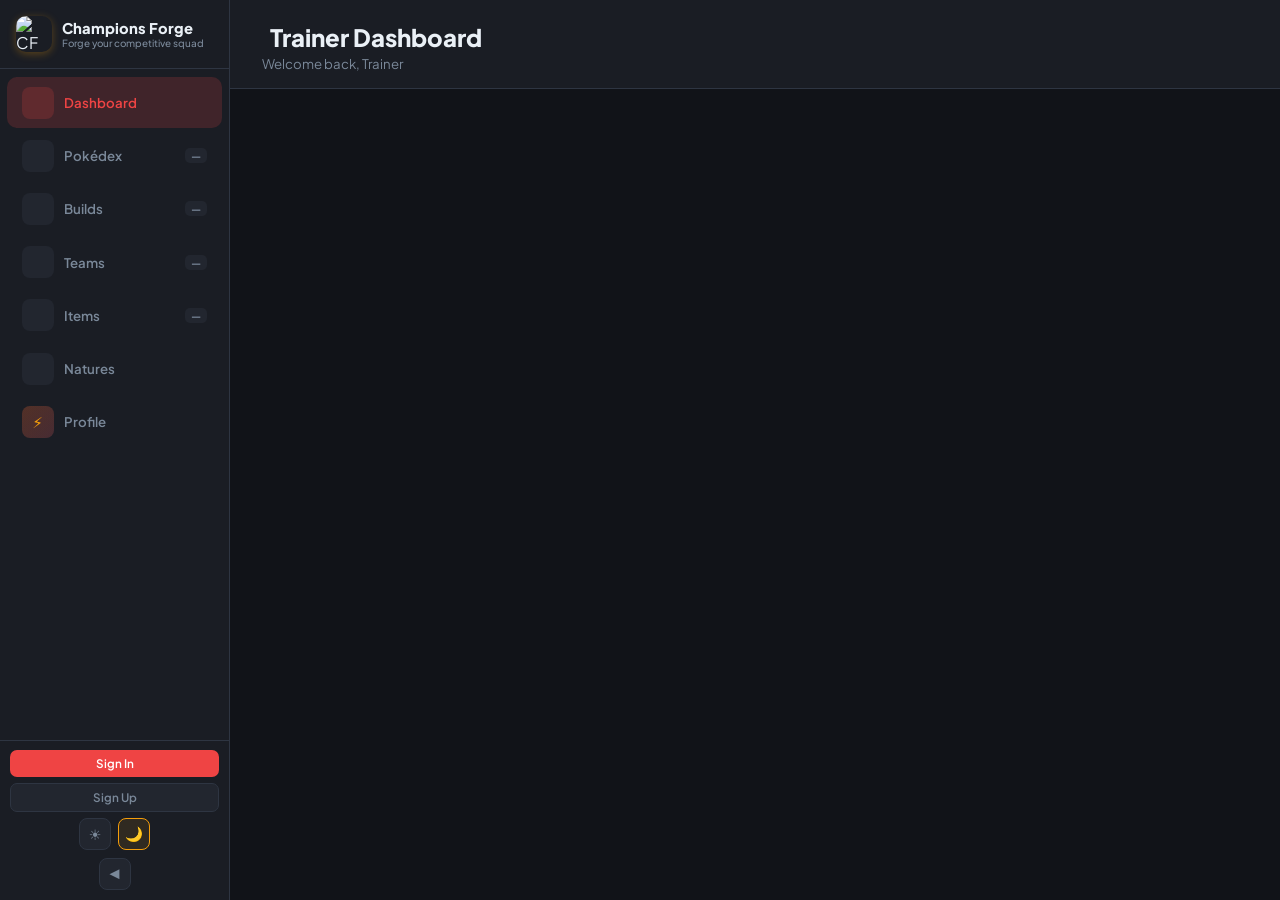
==== index.html @ e2de03ae "Added Legal Movesets Movesets for Pokemon and Legal Move editor in admin" ====
<!DOCTYPE html>
<html lang="en" data-theme="dark">
<head>
<meta charset="UTF-8">
<meta name="viewport" content="width=device-width, initial-scale=1, viewport-fit=cover">
<meta name="theme-color" content="#ef4444">
<meta name="apple-mobile-web-app-capable" content="yes">
<meta name="apple-mobile-web-app-status-bar-style" content="black-translucent">
<meta name="apple-mobile-web-app-title" content="Champions Forge">
<meta name="description" content="Competitive Pokémon team builder — build, track, and analyse">
<link rel="manifest" href="manifest.json">
<link rel="apple-touch-icon" href="icons/apple-touch-icon.png">
<link rel="icon" type="image/png" sizes="192x192" href="icons/icon-192.png">
<link rel="stylesheet" href="styles.css">
<title>Champions Forge</title>
<link href="https://fonts.googleapis.com/css2?family=Plus+Jakarta+Sans:wght@400;500;600;700;800;900&display=swap" rel="stylesheet">
<link rel="stylesheet" href="https://unpkg.com/@phosphor-icons/web@2.1.1/src/regular/style.css">
<link rel="stylesheet" href="https://unpkg.com/@phosphor-icons/web@2.1.1/src/bold/style.css">
<link rel="stylesheet" href="https://unpkg.com/@phosphor-icons/web@2.1.1/src/duotone/style.css">
<link rel="stylesheet" href="https://unpkg.com/@phosphor-icons/web@2.1.1/src/fill/style.css">
<script src="https://unpkg.com/lucide@0.344.0/dist/umd/lucide.js"></script>
</head>
<body>
<nav class="sb" id="sb">
  <div class="sb-brand"><div class="sb-logo"><img src="icons/logo.png" alt="CF"></div><div><div class="sb-brand-text">Champions Forge</div><div class="sb-brand-sub">Forge your competitive squad</div></div></div>
  <div class="sb-nav">
    <div class="sb-item active" data-p="dash"><div class="sb-icon"><i class="ph-bold ph-squares-four"></i></div><span class="sb-label">Dashboard</span></div>
    <div class="sb-item" data-p="dex"><div class="sb-icon"><i class="ph-bold ph-book-open-text"></i></div><span class="sb-label">Pokédex</span><span class="sb-count" id="nc0">—</span></div>
    <div class="sb-item" data-p="builds"><div class="sb-icon"><i class="ph-bold ph-sword"></i></div><span class="sb-label">Builds</span><span class="sb-count" id="nc1">—</span></div>
    <div class="sb-item" data-p="teams"><div class="sb-icon"><i class="ph-bold ph-trophy"></i></div><span class="sb-label">Teams</span><span class="sb-count" id="nc2">—</span></div>
    <!-- Desktop-only items (hidden on mobile; accessed via More sheet there) -->
    <div class="sb-item sb-desktop" data-p="items"><div class="sb-icon"><i class="ph-bold ph-backpack"></i></div><span class="sb-label">Items</span><span class="sb-count" id="nc3">—</span></div>
    <div class="sb-item sb-desktop" data-p="natures"><div class="sb-icon"><i class="ph-bold ph-dna"></i></div><span class="sb-label">Natures</span></div>
    <div class="sb-item sb-desktop" data-p="profile"><div class="sb-icon sb-profile-icon" id="profileNavIcon"><i class="ph-bold ph-user-circle"></i></div><span class="sb-label">Profile</span></div>
    <!-- Mobile-only More button (opens sheet) -->
    <div class="sb-item sb-mobile" id="sbMore" onclick="openMoreSheet()"><div class="sb-icon"><i class="ph-bold ph-dots-three"></i></div><span class="sb-label">More</span></div>
  </div>
  <div class="sb-foot">
    <div id="authEl"><div class="auth-c"><input type="email" id="eIn" placeholder="Email"></div><div class="auth-c" style="margin-top:3px"><input type="password" id="pIn" placeholder="Password"><button class="ab ab-red" onclick="login()">Go</button></div></div>
    <div class="theme-row"><button class="theme-btn" id="tbLight" onclick="setTheme('light')" title="Light mode">☀️</button><button class="theme-btn active" id="tbDark" onclick="setTheme('dark')" title="Dark mode">🌙</button></div>
    <div class="sb-toggle" onclick="togSb()" id="sbTog">◀</div>
  </div>
</nav>

<div class="main">
  <!-- Dashboard -->
  <div class="page show" id="pg-dash">
    <div class="pg-head"><div class="pg-title"><i class="ph-bold ph-squares-four"></i>Trainer Dashboard</div><div class="pg-sub">Welcome back, Trainer</div></div>
    <div id="dashContent"></div>
  </div>

  <!-- Pokédex -->
  <div class="page" id="pg-dex">
    <div class="pg-head" id="dexHeader">
      <div class="pg-title"><i class="ph-bold ph-book-open-text"></i>Pokédex</div>
      <div class="pg-sub">258 Pokémon</div>
      <div class="dex-progress" id="dexProgress" style="display:none">
        <div class="dex-progress-bar"><div class="dex-progress-fill" id="dexProgFill"></div></div>
        <div class="dex-progress-text" id="dexProgText">0 / 258</div>
      </div>
    </div>
    <div class="dex-filter-bar">
      <input class="search-box" id="dexSearch" placeholder="🔍 Search by name or number..." style="margin-bottom:.35rem">
      <div class="dex-filter-strip" id="dexFilterStrip">
        <button class="fpill" data-form="all" onclick="togForm(null)">All</button>
        <button class="fpill" data-form="Base" onclick="togForm('Base')">Base</button>
        <button class="fpill" data-form="Mega" onclick="togForm('Mega')">Mega</button>
        <button class="fpill" data-form="Regional" onclick="togForm('Regional')">Regional</button>
        <span class="dex-filter-sep"></span>
        <button class="fpill" data-obt="all" onclick="togObtFilter('all')">All</button>
        <button class="fpill" data-obt="yes" onclick="togObtFilter('yes')">Obtained</button>
        <button class="fpill" data-obt="no" onclick="togObtFilter('no')">Missing</button>
        <span class="dex-filter-sep"></span>
        <button class="shiny-btn" id="shinyAll" onclick="togShinyAll()">✦ Shiny</button>
        <span class="dex-filter-sep"></span>
        <button class="fpill dex-type-toggle" id="typeToggle" onclick="togTypeDropdown()">Type ▾</button>
      </div>
      <div class="dex-type-dropdown" id="typeDropdown"></div>
    </div>
    <div class="dex-grid" id="dexGrid"><div class="empty"><div class="em">⏳</div>Loading Pokédex...</div></div>
  </div>

  <!-- Items -->
  <div class="page" id="pg-items">
    <div class="pg-head"><div class="pg-title"><i class="ph-bold ph-backpack"></i>Items</div><div class="pg-sub">Track your held items collection</div></div>
    <div style="padding:.6rem 2rem"><input class="search-box" id="itemSearch" placeholder="Search items..."></div>
    <div class="items-grid" id="itemsGrid"><div class="empty"><div class="em">⏳</div>Loading...</div></div>
  </div>

  <!-- Builds -->
  <div class="page" id="pg-builds">
    <div id="buildsView"></div>
  </div>

  <!-- Teams -->
  <div class="page" id="pg-teams">
    <div id="teamsView"></div>
  </div>

  <!-- Natures -->
  <div class="page" id="pg-natures">
    <div class="pg-head"><div class="pg-title"><i class="ph-bold ph-dna"></i>Natures</div><div class="pg-sub">All 25 natures with stat modifiers</div></div>
    <div class="nat-grid" id="natGrid"><div class="empty"><div class="em">⏳</div>Loading...</div></div>
  </div>

  <!-- Profile -->
  <div class="page" id="pg-profile">
    <div class="pg-head"><div class="pg-title"><i class="ph-bold ph-user-circle"></i>Trainer Profile</div><div class="pg-sub">Your stats, achievements, and activity</div></div>
    <div style="padding:1.2rem 2rem" id="profileContent"><div class="empty"><div class="em">🔒</div>Sign in to view your profile</div></div>
  </div>

  <!-- Item Picker (build editor) — bottom sheet populated by renderItemPicker() -->
  <div class="picker-ov" id="itemPickerOv"></div>

  <!-- Move Picker (Drop E) — full-screen sheet populated by renderMovePickerShell() -->
  <div class="picker-ov" id="movePickerOv"></div>

  <!-- More Sheet (mobile overflow nav) -->
  <div class="more-sheet-ov" id="moreSheetOv">
    <div class="more-sheet">
      <div class="more-sheet-handle"></div>
      <div class="more-sheet-title">More</div>
      <div class="more-sheet-grid">
        <div class="more-sheet-item" onclick="sheetNav('items')"><div class="more-sheet-icon"><i class="ph-bold ph-backpack"></i></div>Items</div>
        <div class="more-sheet-item" onclick="sheetNav('natures')"><div class="more-sheet-icon"><i class="ph-bold ph-dna"></i></div>Natures</div>
        <div class="more-sheet-item" onclick="sheetNav('profile')"><div class="more-sheet-icon"><i class="ph-bold ph-user-circle"></i></div>Profile</div>
      </div>
    </div>
  </div>

  <!-- Confirm Modal -->
  <div class="modal-ov" id="confirmMod">
    <div class="modal-box">
      <div class="em" id="cmEmoji">⚠️</div>
      <h3 id="cmTitle">Are you sure?</h3>
      <p id="cmMsg"></p>
      <div class="modal-btns">
        <button class="btn btn-ghost" onclick="closeCm()">Cancel</button>
        <button class="btn btn-red" id="cmBtn">Delete</button>
      </div>
    </div>
  </div>
</div>

<!-- Detail Panel -->
<div class="panel-ov" id="detP"><div class="panel-bd" onclick="closeDet()"></div><div class="panel-ct slide-in" id="detInner"></div></div>

<div class="toast-c" id="toasts"></div>
<script src="app/app-core.js"></script>
<script src="app/app-dashboard.js"></script>
<script src="app/app-pokedex.js"></script>
<script src="app/app-builds.js"></script>
<script src="app/app-teams.js"></script>
<script src="app/app-profile.js"></script>
<script src="app/app-init.js"></script>
</body>
</html>
---- styles.css ----
/* #SECTION: THEME VARIABLES */
/* ═══════ THEME VARIABLES ═══════ */

:root{--sw:230px;--sw-c:68px}
[data-theme="dark"]{
  --bg:#111318;--bg2:#1a1d24;--surface:#22262f;--surface2:#2a2f3a;--surface3:#333a47;
  --border:#2e3542;--border2:#3d4556;--text:#eaf0f6;--text2:#c0ccda;--muted:#7a8899;--muted2:#555f6d;
  --card:#1e2229;--card-hover:#262b34;--input-bg:#181b22;
  --red:#ef4444;--red-bg:rgba(239,68,68,.1);--red-bg2:rgba(239,68,68,.18);
  --green:#22c55e;--green-bg:rgba(34,197,94,.1);--blue:#3b82f6;--blue-bg:rgba(59,130,246,.1);
  --gold:#f59e0b;--gold-bg:rgba(245,158,11,.1);--purple:#8b5cf6;--purple-bg:rgba(139,92,246,.1);
  --teal:#06b6d4;--teal-bg:rgba(6,182,212,.1);
  --shadow:0 2px 8px rgba(0,0,0,.3);--shadow-lg:0 8px 30px rgba(0,0,0,.4);
}
[data-theme="light"]{
  --bg:#f1f5f9;--bg2:#ffffff;--surface:#ffffff;--surface2:#f8fafc;--surface3:#f1f5f9;
  --border:#e2e8f0;--border2:#cbd5e1;--text:#1e293b;--text2:#334155;--muted:#64748b;--muted2:#94a3b8;
  --card:#ffffff;--card-hover:#f8fafc;--input-bg:#f8fafc;
  --red:#dc2626;--red-bg:rgba(220,38,38,.06);--red-bg2:rgba(220,38,38,.12);
  --green:#16a34a;--green-bg:rgba(22,163,74,.06);--blue:#2563eb;--blue-bg:rgba(37,99,235,.06);
  --gold:#d97706;--gold-bg:rgba(217,119,6,.06);--purple:#7c3aed;--purple-bg:rgba(124,58,237,.06);
  --teal:#0891b2;--teal-bg:rgba(8,145,178,.06);
  --shadow:0 1px 4px rgba(0,0,0,.06);--shadow-lg:0 8px 24px rgba(0,0,0,.08);
}
*{margin:0;padding:0;box-sizing:border-box;font-family:'Plus Jakarta Sans',system-ui,sans-serif}
body{background:var(--bg);color:var(--text);min-height:100vh;overflow-x:hidden;transition:background .3s,color .3s}

 
/* #SECTION: ANIMATIONS */
/* Animations */

@keyframes fadeUp{from{opacity:0;transform:translateY(8px)}to{opacity:1;transform:translateY(0)}}
@keyframes slideIn{from{transform:translateX(100%)}to{transform:translateX(0)}}
@keyframes sparkle{0%,100%{opacity:.6;transform:scale(.8)}50%{opacity:1;transform:scale(1.2)}}
@keyframes pulse{0%{transform:scale(1)}50%{transform:scale(1.12)}100%{transform:scale(1)}}
.fade-up{animation:fadeUp .3s ease}.slide-in{animation:slideIn .28s cubic-bezier(.16,1,.3,1)}
.sparkle-a{animation:sparkle 2s ease-in-out infinite}.pulse-a{animation:pulse .3s ease}

 
/* #SECTION: SIDEBAR */
/* ═══════ SIDEBAR ═══════ */

.sb{position:fixed;top:0;left:0;bottom:0;width:var(--sw);background:var(--bg2);border-right:1px solid var(--border);display:flex;flex-direction:column;z-index:100;transition:width .25s cubic-bezier(.4,0,.2,1),background .3s;overflow:hidden}
.sb.c{width:var(--sw-c)}
.sb-brand{padding:1rem;display:flex;align-items:center;gap:.65rem;border-bottom:1px solid var(--border);min-height:60px}
.sb-logo{width:36px;height:36px;border-radius:10px;overflow:hidden;flex-shrink:0;box-shadow:0 2px 8px rgba(245,158,11,.3)}
.sb-logo img{width:100%;height:100%;object-fit:contain}
.sb-brand-text{font-weight:800;font-size:.92rem;white-space:nowrap;overflow:hidden}
.sb-brand-sub{font-size:.62rem;color:var(--muted);font-weight:500}
.sb-nav{flex:1;padding:.5rem 0;display:flex;flex-direction:column;gap:2px}
.sb-item{display:flex;align-items:center;gap:.65rem;padding:.6rem .9rem;margin:0 .45rem;border-radius:10px;cursor:pointer;transition:all .15s;color:var(--muted);font-weight:600;font-size:.83rem;white-space:nowrap;overflow:hidden}
.sb-item:hover{background:var(--surface);color:var(--text2)}
.sb-item.active{background:var(--red-bg2);color:var(--red)}
.sb-icon{width:32px;height:32px;border-radius:8px;display:flex;align-items:center;justify-content:center;font-size:1.05rem;flex-shrink:0;background:var(--surface)}
.sb-profile-icon{overflow:hidden;padding:0;background:linear-gradient(135deg,var(--red-bg2),var(--surface))}
.sb-profile-icon img{width:100%;height:100%;object-fit:cover;display:block}
.sb-profile-fallback{width:100%;height:100%;display:flex;align-items:center;justify-content:center;font-size:.95rem;background:linear-gradient(135deg,var(--gold-bg),var(--red-bg2));color:var(--gold)}
.sb-item.active .sb-icon{background:var(--red-bg2)}
.sb-label{overflow:hidden}
.sb-count{margin-left:auto;font-size:.65rem;font-weight:700;background:var(--surface);padding:1px 6px;border-radius:5px;color:var(--muted)}
.sb-item.active .sb-count{background:var(--red-bg2);color:var(--red)}
.sb-foot{padding:.6rem;border-top:1px solid var(--border);display:flex;flex-direction:column;gap:.35rem}
.sb-toggle{display:flex;align-items:center;justify-content:center;width:32px;height:32px;border-radius:8px;border:1px solid var(--border);background:var(--surface);cursor:pointer;color:var(--muted);font-size:.8rem;transition:all .15s;align-self:center}
.sb-toggle:hover{border-color:var(--red);color:var(--red)}
/* Subsection: Theme toggle */
.theme-row{display:flex;align-items:center;gap:.4rem;overflow:hidden;white-space:nowrap;justify-content:center;margin-bottom:.2rem}
.theme-btn{width:32px;height:32px;border-radius:8px;border:1px solid var(--border);background:var(--surface);cursor:pointer;display:flex;align-items:center;justify-content:center;font-size:.9rem;transition:all .15s;color:var(--muted)}
.theme-btn:hover{border-color:var(--gold);color:var(--gold)}
.theme-btn.active{border-color:var(--gold);background:var(--gold-bg);color:var(--gold)}
/* Subsection: Auth */
.auth-c{display:flex;align-items:center;gap:.35rem;overflow:hidden;white-space:nowrap}
.auth-c input{flex:1;min-width:0;padding:.38rem .55rem;border-radius:7px;border:1px solid var(--border);background:var(--input-bg);color:var(--text);font-family:inherit;font-size:.76rem}
.auth-c input::placeholder{color:var(--muted2)}
.ab{padding:.38rem .6rem;border-radius:7px;border:none;font-family:inherit;font-weight:600;font-size:.73rem;cursor:pointer;white-space:nowrap;transition:all .15s}
.ab-red{background:var(--red);color:#fff}.ab-red:hover{filter:brightness(.9)}
.ab-ghost{background:var(--surface);color:var(--muted);border:1px solid var(--border);width:100%}.ab-ghost:hover{border-color:var(--red);color:var(--red)}
.user-p{display:flex;align-items:center;gap:.4rem;background:var(--surface);padding:.4rem .6rem;border-radius:8px;font-size:.76rem;overflow:hidden;border:1px solid var(--border)}
.user-av{width:24px;height:24px;border-radius:6px;background:linear-gradient(135deg,var(--red),#b91c1c);display:flex;align-items:center;justify-content:center;font-size:.6rem;color:#fff;flex-shrink:0}

 
/* #SECTION: MAIN LAYOUT */
/* ═══════ MAIN ═══════ */

.main{margin-left:var(--sw);transition:margin-left .25s cubic-bezier(.4,0,.2,1);min-height:100vh}
.sb.c~.main{margin-left:var(--sw-c)}

/* Subsection: Page header */
.pg-head{padding:1.4rem 2rem 1rem;background:var(--bg2);border-bottom:1px solid var(--border);transition:background .3s}
.pg-title{font-size:1.5rem;font-weight:900;display:flex;align-items:center;gap:.5rem}
.pg-sub{color:var(--muted);font-size:.83rem;margin-top:.15rem}
.pg-top{display:flex;justify-content:space-between;align-items:flex-start}

 
/* #SECTION: COMMON UI */
/* ═══════ COMMON ═══════ */

.card{background:var(--card);border:1px solid var(--border);border-radius:14px;padding:1.1rem;transition:background .3s,border-color .3s;box-shadow:var(--shadow)}
.card:hover{border-color:var(--border2)}
.btn{padding:.5rem 1rem;border-radius:9px;border:none;font-family:inherit;font-weight:600;font-size:.83rem;cursor:pointer;transition:all .15s;display:inline-flex;align-items:center;justify-content:center;text-align:center;gap:.35rem}
.btn-red{background:var(--red);color:#fff}.btn-red:hover{filter:brightness(.9)}
.btn-ghost{background:var(--surface);color:var(--muted);border:1px solid var(--border)}.btn-ghost:hover{border-color:var(--red);color:var(--red)}
.search-box{width:100%;padding:.65rem 1rem .65rem 2.4rem;border-radius:11px;border:1px solid var(--border);background:var(--input-bg);color:var(--text);font-family:inherit;font-size:.88rem;transition:border-color .15s;background-image:url("data:image/svg+xml,%3Csvg xmlns='http://www.w3.org/2000/svg' width='15' height='15' fill='%237a8899' viewBox='0 0 16 16'%3E%3Cpath d='M11.742 10.344a6.5 6.5 0 1 0-1.397 1.398h-.001q.044.06.098.115l3.85 3.85a1 1 0 0 0 1.415-1.414l-3.85-3.85a1 1 0 0 0-.115-.1zM12 6.5a5.5 5.5 0 1 1-11 0 5.5 5.5 0 0 1 11 0z'/%3E%3C/svg%3E");background-repeat:no-repeat;background-position:.8rem center}
.search-box:focus{outline:none;border-color:var(--red);box-shadow:0 0 0 3px var(--red-bg)}
.fpill{padding:.28rem .65rem;border-radius:20px;border:1.5px solid var(--border);background:var(--surface);color:var(--muted);font-size:.72rem;font-weight:600;cursor:pointer;transition:all .15s;white-space:nowrap}
.fpill:hover{border-color:var(--text2);color:var(--text2)}.fpill.active{border-color:var(--red);background:var(--red-bg);color:var(--red)}
.type-pill{padding:2px 8px;border-radius:20px;font-size:10px;font-weight:700;color:#fff;text-transform:uppercase;letter-spacing:.03em;display:inline-block}
.toast-c{position:fixed;top:1rem;right:1rem;z-index:2000;display:flex;flex-direction:column;gap:.5rem}
.toast{padding:.6rem .9rem;border-radius:10px;font-size:.82rem;font-weight:600;box-shadow:var(--shadow-lg);animation:fadeUp .3s ease;max-width:300px}
.toast-ok{background:var(--green-bg);color:var(--green);border:1px solid var(--green)}
.toast-err{background:var(--red-bg);color:var(--red);border:1px solid var(--red)}
.empty{text-align:center;padding:3rem;color:var(--muted)}.empty .em{font-size:2.2rem;margin-bottom:.5rem}
.page{display:none}.page.show{display:block}

 
/* #SECTION: STANDARDISED VIEW HEADERS (.vh-*) */
/* ═══════ VIEW HEADERS ═══════ */
/* Reusable header pattern for all list + detail views.
   List view:   .pg-head > .pg-top > title + .vh-actions(.vh-btn-new)
   Detail view: .pg-head > .vh-title-row > back-name + .vh-actions(.vh-btn-edit + .vh-btn-more)
                      .pg-sub below */

.vh-actions{display:flex;align-items:center;gap:.45rem;flex:0 0 auto}
/* Base button — shared by all header action buttons */
.vh-btn{padding:0;border-radius:10px;display:flex;align-items:center;justify-content:center;border:1px solid var(--border);background:var(--surface);cursor:pointer;font-family:inherit;line-height:1;transition:all .12s;-webkit-tap-highlight-color:transparent}
.vh-btn:active{transform:scale(.93)}
/* Size variants */
.vh-btn-sm{width:32px;height:32px;min-width:32px;min-height:32px;flex:0 0 32px;border-radius:8px}
.vh-btn-md{width:36px;height:36px;min-width:36px;min-height:36px;flex:0 0 36px}
/* Role variants */
.vh-btn-edit{color:var(--text);font-size:.82rem}
.vh-btn-more{color:var(--muted);font-size:.95rem}
.vh-btn-new{background:var(--red);border-color:var(--red);color:#fff;font-size:1.25rem;font-weight:800}
/* Detail title row — ← Name + actions inline */
.vh-title-row{font-size:1.05rem;font-weight:900;line-height:1.15;display:flex;align-items:center;justify-content:space-between;gap:.6rem}
.vh-back{min-width:0;overflow:hidden;text-overflow:ellipsis;white-space:nowrap;cursor:pointer}


/* #SECTION: DASHBOARD */
/* ═══════ DASHBOARD ═══════ */

/* Stat cards — gradient themed with glow watermark icons */
.da-stats{display:grid;grid-template-columns:1fr 1fr;gap:.65rem;padding:.8rem 1rem}
.da-stat{border-radius:14px;padding:.85rem;position:relative;overflow:hidden;min-height:90px}
.da-stat-label{font-size:.58rem;font-weight:700;text-transform:uppercase;letter-spacing:.06em;opacity:.85}
.da-stat-val{font-size:1.8rem;font-weight:900;line-height:1.1;margin-top:.2rem;font-variant-numeric:tabular-nums}
.da-stat-sub{font-size:.7rem;font-weight:600;opacity:.7}
.da-stat-glow{position:absolute;bottom:-6px;right:-6px;opacity:.08;filter:blur(.5px)}
.da-stat-glow i{font-size:4.2rem}
.da-stat-glow svg{width:72px;height:72px}
.da-stat.da-collection{background:linear-gradient(135deg,rgba(239,68,68,.12),rgba(239,68,68,.04));color:var(--red)}
.da-stat.da-builds{background:linear-gradient(135deg,rgba(59,130,246,.12),rgba(59,130,246,.04));color:var(--blue)}
.da-stat.da-teams{background:linear-gradient(135deg,rgba(245,158,11,.12),rgba(245,158,11,.04));color:var(--gold)}
.da-stat.da-shiny{background:linear-gradient(135deg,rgba(139,92,246,.12),rgba(139,92,246,.04));color:var(--purple)}

/* Recent builds — compact card list */
.da-section{padding:0 1rem}
.da-section-title{font-size:.82rem;font-weight:800;margin:.8rem 0 .5rem;display:flex;align-items:center;gap:.4rem}
.da-build{display:flex;align-items:center;gap:.65rem;padding:.65rem .7rem;background:var(--card);border:1px solid var(--border);border-radius:12px;margin-bottom:.45rem;cursor:pointer;transition:border-color .15s}
.da-build:active{border-color:var(--border2)}
.da-build-img{width:42px;height:42px;object-fit:contain;border-radius:10px;background:var(--surface);padding:3px;flex-shrink:0}
.da-build-info{flex:1;min-width:0}
.da-build-name{font-weight:700;font-size:.78rem;line-height:1.15;overflow:hidden;text-overflow:ellipsis;white-space:nowrap}
.da-build-sub{font-size:.62rem;color:var(--muted);margin-top:1px;overflow:hidden;text-overflow:ellipsis;white-space:nowrap}
.da-build-sp{font-size:.68rem;font-weight:800;color:var(--blue);flex-shrink:0}

/* Quick action buttons */
.da-quick{display:grid;grid-template-columns:1fr 1fr;gap:.5rem;padding:0 1rem 1rem}
.da-qbtn{padding:.7rem .6rem;border-radius:12px;border:1px solid var(--border);background:var(--card);text-align:center;cursor:pointer;font-size:.72rem;font-weight:700;color:var(--text2);font-family:inherit;transition:all .12s}
.da-qbtn:active{transform:scale(.97);background:var(--surface)}
.da-qbtn-icon{font-size:1.2rem;margin-bottom:.2rem}

 
/* #SECTION: POKÉDEX */
/* ═══════ POKÉDEX ═══════ */

/* Subsection: Pokédex progress bar */
.dex-progress{display:flex;align-items:center;gap:.5rem;margin-top:.35rem}
.dex-progress-bar{flex:1;height:4px;background:var(--surface2);border-radius:2px;overflow:hidden}
.dex-progress-fill{height:100%;border-radius:2px;background:var(--red);transition:width .3s}
.dex-progress-text{font-size:.62rem;font-weight:700;color:var(--muted);flex-shrink:0}

/* Subsection: Pokédex filter bar */
.dex-filter-bar{padding:.5rem 1rem .35rem}
.dex-filter-strip{display:flex;gap:.35rem;overflow-x:auto;-webkit-overflow-scrolling:touch;padding-bottom:.3rem;align-items:center}
.dex-filter-strip::-webkit-scrollbar{display:none}
.dex-filter-sep{width:1px;height:18px;background:var(--border);flex-shrink:0;margin:0 .1rem}
.fpill{padding:.35rem .7rem;border-radius:20px;border:1.5px solid var(--border);background:var(--surface);color:var(--muted);font-size:.68rem;font-weight:700;cursor:pointer;white-space:nowrap;flex-shrink:0;font-family:inherit;transition:all .12s}
.fpill:active{transform:scale(.96)}
.fpill.active{border-color:var(--red);background:var(--red-bg);color:var(--red)}
.dex-type-toggle{transition:all .12s}
.dex-type-toggle.active{border-color:var(--red);background:var(--red-bg);color:var(--red)}
.shiny-btn{padding:.35rem .7rem;border-radius:20px;border:1.5px solid var(--border);background:var(--surface);color:var(--muted);font-size:.68rem;font-weight:700;cursor:pointer;transition:all .15s;display:flex;align-items:center;gap:.25rem;flex-shrink:0;white-space:nowrap;font-family:inherit}
.shiny-btn:hover{border-color:var(--purple);color:var(--purple)}.shiny-btn.active{border-color:var(--purple);background:var(--purple-bg);color:var(--purple)}

/* Subsection: Type dropdown grid (3×6) */
.dex-type-dropdown{display:none;padding:.5rem 1rem;grid-template-columns:repeat(3,1fr);gap:.35rem}
.dex-type-dropdown.open{display:grid}
.dex-type-pill{padding:.4rem .5rem;border-radius:8px;border:1.5px solid transparent;background:color-mix(in srgb,var(--tc) 15%,var(--surface));color:var(--tc);font-size:.68rem;font-weight:700;cursor:pointer;text-align:center;font-family:inherit;transition:all .12s}
.dex-type-pill:active{transform:scale(.95)}
.dex-type-pill.active{border-color:var(--tc);background:color-mix(in srgb,var(--tc) 25%,var(--surface));box-shadow:0 0 8px color-mix(in srgb,var(--tc) 30%,transparent)}

/* Subsection: Pokédex grid — 3-col gallery mode (.pb-*) */
.dex-grid{display:grid;grid-template-columns:1fr 1fr 1fr;gap:.5rem;padding:.65rem 1rem 1rem}
.pb-card{background:var(--card);border:1px solid var(--border);border-radius:12px;overflow:hidden;cursor:pointer;text-align:center;padding:.5rem .3rem .4rem;position:relative;transition:border-color .15s}
.pb-card:active{transform:scale(.97)}
.pb-card.unobt{border-style:dashed;filter:grayscale(25%);opacity:.5}
/* Shiny holo on gallery cards */
@keyframes holoShift{0%{background-position:0% 50%}50%{background-position:100% 50%}100%{background-position:0% 50%}}
.pb-card.shiny-holo{border-color:transparent}
.pb-card.shiny-holo::after{content:'';position:absolute;inset:-2px;border-radius:13px;background:linear-gradient(135deg,#ff6b6b,#feca57,#48dbfb,#ff9ff3,#54a0ff,#5f27cd,#ff6b6b);background-size:300% 300%;animation:holoShift 4s ease infinite;z-index:-1;opacity:.7}
.pb-card-art{height:72px;display:flex;align-items:center;justify-content:center;position:relative;border-radius:8px;overflow:hidden}
.pb-card-art img{width:60px;height:60px;object-fit:contain;filter:drop-shadow(0 2px 4px rgba(0,0,0,.15))}
.pb-card-obt{position:absolute;top:4px;right:4px;width:16px;height:16px;border-radius:4px;display:flex;align-items:center;justify-content:center;font-size:8px;font-weight:700;z-index:2}
.pb-card-obt.on{background:var(--green);color:#fff}
.pb-card-name{font-size:.6rem;font-weight:700;margin-top:.2rem;line-height:1.15;overflow:hidden;text-overflow:ellipsis;white-space:nowrap}
.pb-card-dex{font-size:.48rem;color:var(--muted);font-family:monospace;font-weight:700}
.pb-card-types{display:flex;gap:2px;justify-content:center;margin-top:3px}
.pb-card-types .type-pill{font-size:7px;padding:1px 4px}

/* Legacy pk-card styles kept for backward compat */
.form-pill{padding:1px 7px;border-radius:20px;font-size:9px;font-weight:700;text-transform:uppercase}
.form-mega{background:var(--purple-bg);color:var(--purple)}.form-regional{background:var(--teal-bg);color:var(--teal)}

/* Subsection: Detail panel */
.panel-ov{position:fixed;inset:0;z-index:200;display:none;justify-content:flex-end}.panel-ov.open{display:flex}
.panel-bd{position:absolute;inset:0;background:rgba(0,0,0,.35);backdrop-filter:blur(2px)}
.panel-ct{position:relative;width:100%;max-width:420px;background:var(--bg2);box-shadow:-4px 0 30px rgba(0,0,0,.15);overflow-y:auto;z-index:1;transition:background .3s}
.panel-art{position:relative;height:300px;display:flex;flex-direction:column;align-items:center;justify-content:center;overflow:hidden;padding:1.2rem 1rem .8rem;border-radius:0}
.panel-art .wm{position:absolute;inset:0;display:flex;align-items:center;justify-content:center;opacity:.04;pointer-events:none}
.panel-art img{width:140px;height:140px;object-fit:contain;position:relative;z-index:2;filter:drop-shadow(0 6px 16px rgba(0,0,0,.3))}
.panel-art-dex{position:absolute;top:-6px;right:-6px;font-size:5rem;font-weight:900;opacity:.07;pointer-events:none;line-height:1;font-family:monospace;z-index:0}
.panel-art-types{margin-top:.5rem;display:flex;gap:5px;justify-content:center;position:relative;z-index:2}
.panel-art-types .type-pill{font-size:.7rem;padding:3px 12px}
.panel-art .bd-shiny-badge{margin-top:.35rem;position:relative;z-index:2}
.panel-art .sw-bar{position:relative;z-index:2}
/* Shiny holo on panel-art — no >* rule; z-index set per-element above */
.panel-art.shiny-holo::before{content:'';position:absolute;inset:-3px;background:linear-gradient(135deg,#ff6b6b,#feca57,#48dbfb,#ff9ff3,#54a0ff,#5f27cd,#ff6b6b);background-size:300% 300%;animation:holoShift 4s ease infinite;z-index:0;opacity:.7}
.p-close{position:absolute!important;top:12px;right:12px;z-index:10;width:32px;height:32px;border-radius:50%;background:rgba(0,0,0,.25);color:#fff;border:none;cursor:pointer;display:flex;align-items:center;justify-content:center;font-size:.85rem}.p-close:hover{background:rgba(0,0,0,.45)}
.sw-bar{display:flex;gap:2px;background:rgba(0,0,0,.25);border-radius:20px;padding:2px;margin-top:.4rem}
.sw-bar button{padding:4px 14px;border-radius:18px;border:none;font-size:.7rem;font-weight:600;cursor:pointer;transition:all .15s}
.sw-on{background:#fff;color:#1e293b;box-shadow:0 1px 4px rgba(0,0,0,.1)}.sw-off{background:transparent;color:rgba(255,255,255,.7)}.sw-off:hover{color:#fff}
.p-header{padding:1rem 1.2rem .7rem;border-bottom:1px solid var(--border)}
.p-header h2{font-size:1.15rem;font-weight:800}.p-header .p-meta{display:flex;align-items:center;gap:5px;margin-top:5px;flex-wrap:wrap}
.obt-tog{display:flex;align-items:center;gap:5px;padding:5px 10px;border-radius:8px;font-size:.8rem;font-weight:600;cursor:pointer;border:none;margin-top:8px;transition:all .15s}
.obt-tog.on{background:var(--red-bg);color:var(--red)}.obt-tog.on:hover{background:var(--red-bg2)}
.obt-tog.off{background:var(--surface);color:var(--muted)}.obt-tog.off:hover{background:var(--surface2)}
.obt-box{width:16px;height:16px;border-radius:3px;display:flex;align-items:center;justify-content:center;font-size:9px;font-weight:700}
.obt-box.on{background:var(--red);color:#fff}.obt-box.off{border:2px solid var(--border2);background:var(--surface)}
.sec-tog{width:100%;padding:.7rem 1.2rem;display:flex;align-items:center;justify-content:space-between;background:none;border:none;border-top:1px solid var(--border);cursor:pointer;color:var(--text);transition:background .15s}
.sec-tog:hover{background:var(--surface)}
.sec-tog .sl{display:flex;align-items:center;gap:7px;font-size:.83rem;font-weight:700}
.sec-body{padding:0 1.2rem .9rem}
.mu-grp{margin-bottom:.5rem}.mu-label{display:inline-block;font-size:10px;font-weight:700;padding:1px 5px;border-radius:4px;margin-bottom:3px}
.mu-types{display:flex;flex-wrap:wrap;gap:3px}

 
/* #SECTION: BUILDS */
/* ═══════ BUILDS ═══════ */

/* Build list — vertical stack matching Teams (.tml-stack) */
.bld-stack{padding:.9rem 1rem 1.5rem;display:flex;flex-direction:column;gap:.75rem}
.bld-card{background:var(--card);border:1px solid var(--border);border-radius:16px;padding:1rem;cursor:pointer;transition:border-color .15s;position:relative}
.bld-card:active{border-color:var(--border2);transform:scale(.995)}
.bld-card.fav-card{border-color:color-mix(in srgb,var(--gold) 40%,var(--border))}
/* Card header: sprite + info left, actions right */
.bld-head{display:flex;align-items:flex-start;justify-content:space-between;gap:.5rem}
.bld-head-left{display:flex;align-items:center;gap:.65rem;flex:1;min-width:0}
.bld-head-img{width:52px;height:52px;object-fit:contain;border-radius:12px;background:var(--surface);padding:4px;flex-shrink:0}
.bld-head-text{flex:1;min-width:0}
.bld-name{font-weight:800;font-size:.92rem;line-height:1.15;display:flex;align-items:center;gap:5px}
.bld-name .fav-star{color:var(--gold);font-size:.8rem}
.bld-pkmn{font-size:.68rem;color:var(--muted);font-weight:600;margin-top:2px;display:flex;align-items:center;gap:5px;flex-wrap:wrap}
/* Tags + moves rows */
.bld-tags{display:flex;gap:.3rem;flex-wrap:wrap;margin-top:.55rem}
.btag{padding:2px 8px;border-radius:6px;font-size:.62rem;font-weight:700;white-space:nowrap}
.btag-fmt{background:var(--blue-bg);color:var(--blue)}.btag-arch{background:var(--red-bg);color:var(--red)}
.btag-item{background:var(--gold-bg);color:var(--gold)}.btag-nat{background:var(--green-bg);color:var(--green)}
.btag-abi{background:var(--purple-bg);color:var(--purple)}
.bld-moves{display:grid;grid-template-columns:1fr 1fr;gap:4px;margin-top:.5rem}
.bmove{padding:5px 8px;border-radius:7px;background:var(--surface);font-size:.7rem;font-weight:600;color:var(--text2);text-align:center}
/* Legacy .sec-hdr kept for backward compat */
.sec-hdr{display:flex;justify-content:space-between;align-items:center;padding:1rem 2rem;flex-wrap:wrap;gap:.5rem}
.sec-hdr h2{font-size:1.05rem;font-weight:700}

/* Build detail — stacked layout (.bd-*) */
.bd-stack{padding:.9rem .9rem 1.5rem;display:flex;flex-direction:column;gap:.85rem}
/* Hero art — shared sizing for builds + pokédex detail */
.bd-hero{text-align:center;padding:1.2rem 1rem .8rem;border-radius:16px;position:relative;overflow:hidden;min-height:260px;display:flex;flex-direction:column;align-items:center;justify-content:center}
.bd-hero-dex{position:absolute;top:-6px;right:-6px;font-size:5rem;font-weight:900;opacity:.07;pointer-events:none;line-height:1;font-family:monospace;z-index:0}
.bd-hero img{width:140px;height:140px;object-fit:contain;filter:drop-shadow(0 6px 16px rgba(0,0,0,.3));position:relative;z-index:2}
.bd-hero-types{margin-top:.5rem;display:flex;gap:5px;justify-content:center;position:relative;z-index:2}
.bd-hero-types .type-pill{font-size:.7rem;padding:3px 12px}
.bd-hero.shiny-holo{border:none}
.bd-hero.shiny-holo::before{content:'';position:absolute;inset:-3px;border-radius:18px;background:linear-gradient(135deg,#ff6b6b,#feca57,#48dbfb,#ff9ff3,#54a0ff,#5f27cd,#ff6b6b);background-size:300% 300%;animation:holoShift 4s ease infinite;z-index:0;opacity:.7}
.bd-shiny-badge{display:inline-flex;align-items:center;gap:4px;padding:3px 10px;border-radius:20px;background:var(--purple-bg);color:var(--purple);font-size:.68rem;font-weight:700;margin-top:.35rem;position:relative;z-index:2}
/* Summary strip */
.bd-summary{display:flex;align-items:center;gap:.4rem;flex-wrap:wrap;font-size:.72rem;padding-left:.2rem}
/* Config grid */
.bd-config{display:grid;grid-template-columns:auto 1fr;gap:5px 14px;font-size:.82rem}
.bd-config-label{color:var(--muted);font-weight:600;font-size:.72rem}
.bd-config-val{font-weight:700;font-size:.82rem}
/* Moves — Drop E: type-matched gradients, name only */
.bd-moves{display:grid;grid-template-columns:1fr 1fr;gap:8px}
.bd-move{position:relative;min-height:48px;border-radius:10px;padding:10px 12px;display:flex;align-items:center;justify-content:center;text-align:center;font-weight:800;font-size:.82rem;letter-spacing:-0.01em;overflow:hidden}
.bd-move-typed{color:#fff;text-shadow:0 1px 2px rgba(0,0,0,.35);box-shadow:0 1px 0 rgba(255,255,255,.08) inset, 0 2px 8px rgba(0,0,0,.18)}
.bd-move-typed .bd-move-name{position:relative;z-index:1}
.bd-move-empty{background:var(--surface);color:var(--muted);font-weight:600;border:1px dashed var(--border)}
.bd-move-plain{background:var(--surface);color:var(--text2);font-weight:700}
/* Strategy (collapsible) */
.bd-strategy summary{font-size:.85rem;font-weight:800;cursor:pointer;list-style:none;display:flex;justify-content:space-between;align-items:center}
.bd-strategy summary::after{content:'▸';color:var(--muted);font-size:.8rem;transition:transform .2s}
.bd-strategy[open] summary::after{transform:rotate(90deg)}
.bd-strat-label{font-size:.62rem;font-weight:700;text-transform:uppercase;letter-spacing:.05em;margin-bottom:.25rem}
.bd-strat-text{font-size:.8rem;color:var(--text2);line-height:1.5}
/* SP progress bar (detail view) */
.bd-sp-bar-wrap{display:flex;align-items:center;gap:.5rem;margin-top:6px}
.bd-sp-label{font-size:.65rem;color:var(--muted);font-weight:600;flex-shrink:0}
.bd-sp-track{flex:1;height:5px;background:var(--surface2);border-radius:3px;overflow:hidden}
.bd-sp-fill{height:100%;border-radius:3px;background:var(--blue)}
.bd-sp-val{font-size:.72rem;font-weight:800;color:var(--blue);font-variant-numeric:tabular-nums;flex-shrink:0}

/* Subsection: Build editor */
.editor{padding:1rem 2rem 2rem}
.ed-grid{display:grid;grid-template-columns:1fr 1fr;gap:1.2rem}
.ed-card{background:var(--card);border:1px solid var(--border);border-radius:14px;padding:1.1rem}
.ed-card h3{font-size:.9rem;font-weight:700;margin-bottom:.8rem}
.ed-label{display:block;font-size:.68rem;font-weight:700;color:var(--muted);text-transform:uppercase;letter-spacing:.04em;margin-bottom:.3rem;margin-top:.6rem}
.ed-input,.ed-select,.ed-textarea{width:100%;padding:.5rem .7rem;border-radius:8px;border:1px solid var(--border);background:var(--input-bg);color:var(--text);font-family:inherit;font-size:.83rem}
.ed-input:focus,.ed-select:focus,.ed-textarea:focus{outline:none;border-color:var(--red)}
.ed-select{cursor:pointer}.ed-textarea{resize:vertical;min-height:50px}
.ed-row{display:grid;grid-template-columns:1fr 1fr;gap:.6rem}
/* Subsection: SP sliders */
.sp-row{display:flex;align-items:center;gap:.5rem;margin-bottom:.5rem}
.sp-name{width:52px;font-size:.72rem;font-weight:600;color:var(--muted)}
.sp-slider{flex:1;-webkit-appearance:none;appearance:none;height:6px;border-radius:3px;background:var(--surface2);outline:none}
.sp-slider::-webkit-slider-thumb{-webkit-appearance:none;width:16px;height:16px;border-radius:50%;background:var(--text);cursor:pointer;border:2px solid var(--bg2)}
.sp-pm{width:26px;height:26px;border-radius:6px;border:1px solid var(--border);background:var(--surface);color:var(--text);font-weight:700;cursor:pointer;display:flex;align-items:center;justify-content:center;font-size:.8rem;font-family:inherit}
.sp-pm:hover{border-color:var(--red);color:var(--red)}
.sp-val{width:36px;text-align:center;font-weight:700;font-size:.8rem;padding:2px;border-radius:5px;border:1px solid var(--border);background:var(--input-bg);color:var(--text);font-family:inherit}
.sp-remain{text-align:right;font-size:1.3rem;font-weight:900;color:var(--green)}
.sp-over{color:var(--red)!important}
/* Subsection: Pokémon picker grid */
.pk-picker{display:grid;grid-template-columns:repeat(auto-fill,minmax(80px,1fr));gap:.5rem;max-height:400px;overflow-y:auto;margin-top:.4rem;padding:.3rem}
.pk-pick{display:flex;flex-direction:column;align-items:center;padding:.4rem;border-radius:10px;border:1.5px solid var(--border);background:var(--surface);cursor:pointer;transition:all .15s}
.pk-pick:hover{border-color:var(--red)}.pk-pick.selected{border-color:var(--green);background:var(--green-bg)}
.pk-pick img{width:48px;height:48px;object-fit:contain}
.pk-pick span{font-size:.58rem;font-weight:600;text-align:center;overflow:hidden;text-overflow:ellipsis;white-space:nowrap;width:100%;margin-top:2px}

 
/* #SECTION: TEAMS */
/* ═══════ TEAMS ═══════ */

.teams-grid{display:flex;flex-direction:column;gap:1rem;padding:0 2rem 2rem}
.tm-card{background:var(--card);border:1px solid var(--border);border-radius:14px;padding:1rem}
.tm-card:hover{border-color:var(--border2)}
.tm-top{display:flex;justify-content:space-between;align-items:center;margin-bottom:.7rem}
.tm-name{font-weight:700;font-size:1rem}
.tm-fmt{padding:2px 8px;border-radius:6px;font-size:.7rem;font-weight:600}
.fmt-s{background:var(--green-bg);color:var(--green)}.fmt-d{background:var(--blue-bg);color:var(--blue)}
.tm-members{display:flex;gap:.6rem;flex-wrap:wrap}
.tm-mem{display:flex;align-items:center;gap:.4rem;padding:.4rem .6rem;background:var(--surface);border:1px solid var(--border);border-radius:10px}
.tm-mem img{width:36px;height:36px;object-fit:contain}
.tm-mem-name{font-weight:600;font-size:.78rem}.tm-mem-role{font-size:.62rem;color:var(--muted)}
/* Subsection: Team editor */
.te-roster{display:grid;grid-template-columns:repeat(3,1fr);gap:.5rem;margin-top:.5rem}
.te-slot{display:flex;flex-direction:column;align-items:center;padding:.8rem;border-radius:12px;border:2px dashed var(--border);min-height:110px;justify-content:center}
.te-slot.filled{border-style:solid;border-color:var(--green);background:var(--green-bg)}
.te-slot img{width:56px;height:56px;object-fit:contain}
.te-slot span{font-size:.65rem;font-weight:600;text-align:center;margin-top:3px}
.te-slot .te-rm{font-size:.6rem;color:var(--red);cursor:pointer;margin-top:2px}
.te-builds{display:grid;grid-template-columns:1fr;gap:.5rem;max-height:600px;overflow-y:auto}
.te-bld{display:flex;align-items:center;gap:.5rem;padding:.5rem;border-radius:8px;border:1.5px solid var(--border);background:var(--surface);cursor:pointer;transition:all .15s}
.te-bld:hover{border-color:var(--red)}.te-bld.picked{border-color:var(--green);background:var(--green-bg)}
.te-bld img{width:44px;height:44px;object-fit:contain}

.te-bld-info{font-size:.72rem;font-weight:600}.te-bld-meta{font-size:.6rem;color:var(--muted)}

/* Subsection: Team detail */
.team-member-card{overflow:hidden}
.team-member-right{min-width:0}
.team-member-moves{flex-wrap:wrap}
.team-member-stats{min-width:0}

 
/* #SECTION: ITEMS */
/* ═══════ ITEMS ═══════ */

.items-grid{display:flex;flex-direction:column;gap:.5rem;padding:.7rem 2rem 2rem;max-width:720px}
.it-card{background:var(--bg2);border:1px solid var(--border);border-radius:14px;padding:.8rem .75rem;display:flex;gap:.7rem;align-items:center;cursor:pointer;transition:all .15s;position:relative}
.it-card:active{transform:scale(.98)}
.it-card:hover{border-color:var(--red-bg2)}
.it-sprite{width:44px;height:44px;border-radius:10px;background:linear-gradient(135deg,rgba(239,68,68,.08),rgba(245,158,11,.04));display:flex;align-items:center;justify-content:center;flex-shrink:0;overflow:hidden;padding:4px}
.it-sprite img{width:100%;height:100%;object-fit:contain;image-rendering:pixelated;image-rendering:crisp-edges}
.it-info{flex:1;min-width:0;padding-right:.4rem}
.it-name{font-weight:700;font-size:.88rem;line-height:1.2;margin-bottom:.18rem}
.it-desc{font-size:.72rem;color:var(--muted);line-height:1.35;display:-webkit-box;-webkit-line-clamp:2;-webkit-box-orient:vertical;overflow:hidden}
.it-chk{flex-shrink:0;width:28px;height:28px;border-radius:50%;border:2px solid var(--border);background:var(--bg);color:var(--muted);display:flex;align-items:center;justify-content:center;font-size:.9rem;cursor:pointer;transition:all .15s;font-family:inherit;padding:0}
.it-chk:hover{border-color:var(--green);color:var(--green)}
.it-chk.on{background:var(--green);border-color:var(--green);color:#fff}

/* Item detail panel (reuses shared .panel-ov#detP overlay) */
.it-panel-render{width:110px;height:110px;border-radius:18px;background:linear-gradient(135deg,rgba(239,68,68,.1),rgba(245,158,11,.06));display:flex;align-items:center;justify-content:center;padding:10px;margin:0 auto .75rem}
.it-panel-render img{width:100%;height:100%;object-fit:contain}
.panel-hero{display:flex;flex-direction:column;align-items:center;padding:1rem 1.3rem .7rem;position:relative}
.panel-name{font-size:1.25rem;font-weight:800;letter-spacing:-.01em;text-align:center}
.panel-tag{font-size:.72rem;color:var(--muted);margin-top:.2rem}
.panel-body{padding:0 1.3rem 1.6rem}
.panel-section{padding-top:1.1rem;border-top:1px solid var(--border);margin-top:1rem}
.panel-section:first-child{border-top:none;margin-top:0;padding-top:0}
.panel-section-label{font-size:.66rem;font-weight:700;text-transform:uppercase;letter-spacing:.1em;color:var(--muted);margin-bottom:.45rem}
.panel-desc{font-size:.88rem;line-height:1.55;color:var(--text2)}
.panel-note{font-size:.82rem;line-height:1.5;color:var(--gold);background:rgba(245,158,11,.08);border:1px solid rgba(245,158,11,.2);padding:.7rem .85rem;border-radius:12px}
.panel-note-label{font-size:.64rem;font-weight:800;text-transform:uppercase;letter-spacing:.08em;color:var(--gold);margin-bottom:.3rem;display:flex;align-items:center;gap:.35rem}
.panel-actions{display:flex;gap:.55rem;margin-top:1.3rem}
.panel-btn{flex:1;padding:.85rem;border-radius:12px;border:1px solid var(--border);background:var(--surface);color:var(--text);font-family:inherit;font-weight:700;font-size:.88rem;cursor:pointer;display:flex;align-items:center;justify-content:center;gap:.4rem}
.panel-btn:hover{background:var(--bg)}
.panel-btn.primary{background:var(--green);border-color:var(--green);color:#fff}
.panel-btn.primary:hover{background:#0ca674}
.panel-btn.active{background:var(--red-bg2);border-color:var(--red);color:var(--red)}
.panel-close{position:absolute;top:.7rem;right:.9rem;width:30px;height:30px;border-radius:50%;background:var(--surface);border:none;color:var(--text2);display:flex;align-items:center;justify-content:center;cursor:pointer;font-size:1rem;z-index:10}
.panel-handle{width:38px;height:4px;border-radius:2px;background:var(--border);margin:.7rem auto .5rem}

 
/* #SECTION: NATURES */
/* ═══════ NATURES ═══════ */

.nat-grid{display:grid;grid-template-columns:repeat(auto-fill,minmax(180px,1fr));gap:.6rem;padding:0 2rem 2rem}
.nat-card{background:var(--card);border:1px solid var(--border);border-radius:10px;padding:.6rem .8rem;cursor:default}
.nat-name{font-weight:600;font-size:.85rem;margin-bottom:2px}
.nat-stat{font-size:.7rem}
.nat-up{color:var(--green)}.nat-down{color:var(--red)}.nat-neutral{color:var(--muted)}

 
/* #SECTION: PROFILE */
/* ═══════ PROFILE ═══════ */

.trainer-card{background:linear-gradient(135deg,#ef4444 0%,#b91c1c 40%,#1e293b 40%,#1e293b 100%);border-radius:18px;padding:2rem;color:#fff;position:relative;overflow:hidden;min-height:200px;box-shadow:var(--shadow-lg)}
.trainer-card .tc-wm{position:absolute;right:-20px;bottom:-20px;opacity:.06;pointer-events:none}
.trainer-card .tc-top{display:flex;align-items:center;gap:1.2rem}
.tc-avatar{width:72px;height:72px;border-radius:16px;background:rgba(255,255,255,.15);display:flex;align-items:center;justify-content:center;font-size:2rem;border:3px solid rgba(255,255,255,.2);cursor:pointer;position:relative;overflow:hidden;transition:all .2s}
.tc-avatar:hover{border-color:rgba(255,255,255,.5)}
.tc-avatar img{width:100%;height:100%;object-fit:cover}
.tc-avatar .av-overlay{position:absolute;inset:0;background:rgba(0,0,0,.5);display:none;align-items:center;justify-content:center;font-size:.7rem;font-weight:600;color:#fff}
.tc-avatar:hover .av-overlay{display:flex}
.tc-info h2{font-size:1.3rem;font-weight:800}.tc-info .tc-email{font-size:.78rem;opacity:.65;margin-top:2px}
.tc-info .tc-label{font-size:.6rem;text-transform:uppercase;letter-spacing:.06em;opacity:.5;margin-top:.4rem}
.tc-stats{display:flex;gap:1.5rem;margin-top:1.2rem}
.tc-stat .tc-sv{font-size:1.6rem;font-weight:800}.tc-stat .tc-sl{font-size:.62rem;text-transform:uppercase;letter-spacing:.05em;opacity:.6}
.name-edit{display:flex;gap:.4rem;align-items:center;margin-top:.6rem}
.name-edit input{padding:.35rem .6rem;border-radius:7px;border:1px solid rgba(255,255,255,.2);background:rgba(255,255,255,.1);color:#fff;font-family:inherit;font-size:.85rem;font-weight:600;width:200px}
.name-edit input::placeholder{color:rgba(255,255,255,.4)}
.name-edit button{padding:.35rem .6rem;border-radius:7px;border:none;background:rgba(255,255,255,.2);color:#fff;font-family:inherit;font-weight:600;font-size:.75rem;cursor:pointer}
.name-edit button:hover{background:rgba(255,255,255,.3)}

.ach-grid{display:grid;grid-template-columns:repeat(auto-fill,minmax(220px,1fr));gap:.8rem;margin-top:1rem}
.ach-card{background:var(--card);border:1px solid var(--border);border-radius:12px;padding:.9rem;display:flex;gap:.8rem;align-items:flex-start;transition:all .2s}
.ach-card.unlocked{border-color:var(--gold);background:var(--gold-bg)}
.ach-card.locked{opacity:.4;filter:grayscale(40%)}
.ach-icon{font-size:1.8rem;flex-shrink:0;width:40px;text-align:center}
.ach-info .ach-name{font-weight:700;font-size:.85rem}
.ach-info .ach-desc{font-size:.72rem;color:var(--muted);margin-top:2px;line-height:1.3}
.ach-info .ach-date{font-size:.62rem;color:var(--gold);margin-top:4px;font-weight:600}
.ach-info .ach-cat{font-size:.58rem;color:var(--muted2);text-transform:uppercase;letter-spacing:.05em;margin-top:3px}

.activity-list{margin-top:1rem}
.act-item{display:flex;align-items:center;gap:.7rem;padding:.6rem .8rem;border-radius:10px;background:var(--surface);border:1px solid var(--border);margin-bottom:.4rem}
.act-item img{width:36px;height:36px;object-fit:contain;border-radius:8px;background:var(--surface2);padding:3px}
.act-item .act-text{font-size:.82rem;font-weight:500}.act-item .act-time{font-size:.68rem;color:var(--muted);margin-left:auto}

/* Subsection: Confirm modal */
.modal-ov{position:fixed;inset:0;z-index:300;display:none;align-items:center;justify-content:center;background:rgba(0,0,0,.4);backdrop-filter:blur(2px)}
.modal-ov.open{display:flex}
.modal-box{background:var(--bg2);border:1px solid var(--border);border-radius:16px;padding:1.5rem;max-width:380px;width:90%;text-align:center}
.modal-box .em{font-size:2rem;margin-bottom:.5rem}
.modal-box h3{font-size:1rem;font-weight:700;margin-bottom:.3rem}
.modal-box p{font-size:.85rem;color:var(--muted);margin-bottom:1rem}
.modal-btns{display:flex;gap:.5rem;justify-content:center}

 
/* #SECTION: MOBILE-FIRST PASS */
/* ═══════ OVERFLOW MENU (build detail action) ═══════ */
.om-wrap{position:relative}
.om-menu{position:absolute;top:100%;right:0;margin-top:6px;background:var(--bg2);border:1px solid var(--border);border-radius:12px;box-shadow:var(--shadow-lg);min-width:210px;z-index:500;padding:6px;display:none;animation:omFade .15s ease}
.om-menu.open{display:block}
@keyframes omFade{from{opacity:0;transform:translateY(-4px)}to{opacity:1;transform:translateY(0)}}
.om-item{display:flex;align-items:center;gap:10px;padding:.65rem .8rem;border-radius:8px;cursor:pointer;font-size:.82rem;font-weight:600;color:var(--text);border:none;background:transparent;width:100%;text-align:left;font-family:inherit;transition:background .12s}
.om-item:hover,.om-item:active{background:var(--surface)}
.om-item-icon{font-size:1rem;width:20px;text-align:center;flex-shrink:0}
.om-item.destructive{color:var(--red)}
.om-sep{height:1px;background:var(--border);margin:4px 6px}

/* ═══════ MEGA KEY STONE BADGE ═══════ */
.mega-stone{position:absolute;bottom:4px;right:4px;z-index:4;width:20px;height:20px;filter:drop-shadow(0 0 4px rgba(168,85,247,.6))}
.mega-stone img{width:100%;height:100%;display:block;object-fit:contain;pointer-events:none}
.inline-mega{display:inline-block;vertical-align:middle;margin-left:5px;position:relative}
.inline-mega .mega-stone{position:relative;bottom:0;right:0;width:20px;height:20px}

/* ═══════ EDITOR PICKER CARD (.epc-*) ═══════ */
.epc-grid{display:grid;grid-template-columns:repeat(3,1fr);gap:.55rem;margin-top:.7rem}
.epc-card{background:var(--card);border:1.5px solid var(--border);border-radius:14px;overflow:hidden;cursor:pointer;position:relative;transition:all .15s}
.epc-card:active{transform:scale(.97)}
.epc-card.selected{border-color:var(--green);box-shadow:0 0 0 2px var(--green)}
.epc-card.shiny-holo{border-color:transparent;background-clip:padding-box}
.epc-card.shiny-holo::before{content:'';position:absolute;inset:-2px;border-radius:15px;background:linear-gradient(135deg,#ff6b6b,#feca57,#48dbfb,#ff9ff3,#54a0ff,#5f27cd,#ff6b6b);background-size:300% 300%;animation:holoShift 4s ease infinite;z-index:0;opacity:.7}
.epc-card.shiny-holo>*{position:relative;z-index:1}
.epc-card.shiny-holo .epc-top,.epc-card.shiny-holo .epc-art,.epc-card.shiny-holo .epc-bot{background:var(--card)}
.epc-top{padding:.35rem .45rem .2rem;display:flex;justify-content:space-between;align-items:flex-start;position:relative;z-index:2}
.epc-dex{font-size:.55rem;color:var(--muted);font-family:monospace;font-weight:700}
.epc-name{font-weight:700;font-size:.68rem;margin-top:1px;line-height:1.15;max-height:2.3em;overflow:hidden;display:-webkit-box;-webkit-line-clamp:2;-webkit-box-orient:vertical;word-break:break-word}
.epc-art{position:relative;height:76px;display:flex;align-items:center;justify-content:center;overflow:hidden}
.epc-art .wm{position:absolute;inset:0;display:flex;align-items:center;justify-content:center;opacity:.06;pointer-events:none}
.epc-art img{width:62px;height:62px;object-fit:contain;position:relative;z-index:1;filter:drop-shadow(0 2px 4px rgba(0,0,0,.15))}
.epc-bot{padding:.3rem .45rem .45rem;display:flex;gap:3px;flex-wrap:nowrap;overflow:hidden;align-items:center;min-height:20px}
.epc-bot .type-pill{font-size:8px;padding:1px 5px;letter-spacing:0;flex-shrink:0}

/* Picker filter row */
.epc-filter-row{display:flex;align-items:center;gap:.5rem;margin-top:.4rem;flex-wrap:nowrap}
.epc-filter-scroll{display:flex;gap:.4rem;overflow-x:auto;-webkit-overflow-scrolling:touch;flex:1;min-width:0;padding-bottom:.3rem}
.epc-filter-scroll::-webkit-scrollbar{display:none}
.epc-filter{padding:.35rem .75rem;border-radius:20px;border:1.5px solid var(--border);background:var(--surface);color:var(--muted);font-size:.72rem;font-weight:700;cursor:pointer;white-space:nowrap;flex-shrink:0;scroll-snap-align:start;font-family:inherit;transition:all .12s}
.epc-filter:active{transform:scale(.96)}
.epc-filter.active{border-color:var(--red);background:var(--red-bg);color:var(--red)}
.epc-filter-lbl{font-size:.6rem;color:var(--muted);font-weight:700;text-transform:uppercase;letter-spacing:.05em;flex-shrink:0}

/* ═══════ EDITOR STEP 2 — SELECTED POKÉMON CARD ═══════ */
.sel-card{display:flex;align-items:center;gap:.7rem;padding:.7rem;background:var(--card);border:1px solid var(--border);border-radius:14px;position:relative;overflow:hidden}
.sel-card.shiny-holo{border-color:transparent;background-clip:padding-box}
.sel-card.shiny-holo::before{content:'';position:absolute;inset:-2px;border-radius:15px;background:linear-gradient(135deg,#ff6b6b,#feca57,#48dbfb,#ff9ff3,#54a0ff,#5f27cd,#ff6b6b);background-size:300% 300%;animation:holoShift 4s ease infinite;z-index:0;opacity:.6}
.sel-bg{position:absolute;inset:0;opacity:.15;z-index:0}
.sel-content{display:flex;align-items:center;gap:.7rem;width:100%;position:relative;z-index:1;background:var(--card);border-radius:12px;padding:.25rem}
.sel-img{width:60px;height:60px;object-fit:contain;filter:drop-shadow(0 2px 4px rgba(0,0,0,.2));flex-shrink:0}
.sel-info{flex:1;min-width:0}
.sel-name{font-weight:800;font-size:.95rem;line-height:1.1}
.sel-dex{font-size:.6rem;color:var(--muted);font-family:monospace;margin-top:1px}
.sel-types{display:flex;gap:4px;margin-top:4px}
.sel-actions{display:flex;flex-direction:column;gap:4px;flex-shrink:0}
.sel-btn{padding:.35rem .55rem;border-radius:8px;border:1px solid var(--border);background:var(--surface);color:var(--muted);font-family:inherit;font-size:.68rem;font-weight:700;cursor:pointer;min-height:30px;display:flex;align-items:center;justify-content:center;gap:3px}
.sel-btn:active{transform:scale(.95)}
.sel-btn.shiny-on{border-color:var(--purple);background:var(--purple-bg);color:var(--purple)}

/* ═══════ TEAMS MOBILE-FIRST (list + detail + editor) ═══════ */
/* Team list cards */
.tml-stack{padding:.9rem 1rem 1.5rem;display:flex;flex-direction:column;gap:.75rem}
.tml-card{background:var(--card);border:1px solid var(--border);border-radius:16px;padding:1rem;cursor:pointer;transition:border-color .15s;position:relative}
.tml-card:active{border-color:var(--border2);transform:scale(.995)}
.tml-head{display:flex;align-items:flex-start;justify-content:space-between;gap:.5rem;margin-bottom:.7rem}
.tml-head-text{flex:1;min-width:0}
.tml-name{font-weight:800;font-size:.95rem;line-height:1.15}
.tml-meta{display:flex;align-items:center;gap:.4rem;margin-top:3px;flex-wrap:wrap}
.tml-fmt{padding:2px 8px;border-radius:6px;font-size:.65rem;font-weight:700}
.tml-count{font-size:.7rem;color:var(--muted);font-weight:600}
  .tml-members{display:flex;gap:.5rem;margin:.45rem 0;flex-wrap:nowrap;overflow-x:auto;-webkit-overflow-scrolling:touch;padding-bottom:2px}
.tml-members::-webkit-scrollbar{display:none}
  .tml-mem{display:flex;flex-direction:column;align-items:center;flex-shrink:0;width:68px}
  .tml-mem-img{width:56px;height:56px;object-fit:contain;background:var(--surface);border-radius:12px;padding:4px}
  .tml-mem-name{font-size:.64rem;font-weight:600;line-height:1.15;margin-top:4px;text-align:center;max-width:100%;white-space:normal;overflow:visible;text-overflow:clip;word-break:break-word;display:-webkit-box;-webkit-line-clamp:2;-webkit-box-orient:vertical;min-height:2.3em}
  .tml-mem-empty{width:56px;height:56px;border-radius:12px;background:var(--surface2);border:2px dashed var(--border);display:flex;align-items:center;justify-content:center;color:var(--muted2);font-size:.95rem;flex-shrink:0}
.tml-actions{display:flex;gap:.45rem;margin-top:.7rem}
.tml-actions .btn{flex:1}
.tml-actions .btn-icon{flex:0 0 44px}

/* Team detail stack + page-level Bars/Hex toggle + bulk controls */
.td-stack{padding:.9rem .9rem 1.5rem;display:flex;flex-direction:column;gap:.85rem}
.td-view-toggle{display:flex;gap:2px;background:var(--surface2);border-radius:10px;padding:3px;align-items:center}
.td-view-btn{flex:1;padding:7px 0;border:none;border-radius:7px;font-family:inherit;font-size:.75rem;font-weight:700;cursor:pointer;transition:all .15s;background:transparent;color:var(--muted);text-align:center}
.td-view-btn.active{background:var(--card);color:var(--text);box-shadow:0 1px 3px rgba(0,0,0,.15)}
.td-summary{display:flex;align-items:center;gap:.55rem;flex-wrap:wrap;font-size:.78rem;padding-left:.2rem}
.td-fmt{padding:3px 10px;border-radius:20px;font-size:.7rem;font-weight:700}

/* Collapsible member card */
.td-member{background:var(--card);border:1px solid var(--border);border-radius:16px;overflow:hidden;transition:border-color .15s}
.td-mem-body-wrap{display:grid;grid-template-rows:1fr;transition:grid-template-rows .28s cubic-bezier(.4,0,.2,1)}
.td-member.collapsed .td-mem-body-wrap{grid-template-rows:0fr}
.td-mem-body{overflow:hidden;min-height:0}
.td-chevron{width:22px;height:22px;border-radius:50%;background:rgba(0,0,0,.25);color:#fff;display:flex;align-items:center;justify-content:center;font-size:.72rem;transition:transform .25s ease;flex-shrink:0;position:relative;z-index:2}
.td-member.collapsed .td-chevron{transform:rotate(-90deg)}
.td-mem-head{position:relative;padding:.75rem .85rem;display:flex;align-items:center;gap:.65rem;overflow:hidden;cursor:pointer;user-select:none;-webkit-tap-highlight-color:transparent}
.td-mem-head:active{background:rgba(255,255,255,.02)}
.td-mem-img{width:60px;height:60px;object-fit:contain;filter:drop-shadow(0 3px 6px rgba(0,0,0,.3));position:relative;z-index:1;flex-shrink:0}
.td-mem-head-info{flex:1;min-width:0;position:relative;z-index:1}
.td-mem-name{font-weight:800;font-size:.95rem;line-height:1.15;display:flex;align-items:center;gap:6px}
.td-mem-sub{font-size:.62rem;color:rgba(255,255,255,.7);font-weight:600;margin-top:2px}
.td-mem-types{display:flex;gap:4px;margin-top:4px}
.td-mem-slot{position:absolute;top:8px;right:10px;z-index:2;font-family:monospace;font-size:.62rem;font-weight:800;color:rgba(255,255,255,.85);background:rgba(0,0,0,.3);padding:3px 8px;border-radius:20px}
.td-mem-compact-stats{display:inline-flex;gap:6px;margin-top:3px;font-size:.62rem;font-weight:700;font-variant-numeric:tabular-nums;color:rgba(255,255,255,.8)}
.td-mem-stats{padding:.7rem .85rem .8rem;border-top:1px solid var(--border)}
.td-mem-nature-chip{display:inline-flex;align-items:center;gap:4px;padding:2px 8px;border-radius:16px;background:var(--surface);font-size:.66rem;font-weight:700;margin-bottom:.6rem}
.td-mem-foot{padding:.7rem .85rem;border-top:1px solid var(--border);background:var(--surface2)}
.td-mem-tags{display:flex;flex-wrap:wrap;gap:.3rem;margin-bottom:.45rem}
.td-mem-moves{display:grid;grid-template-columns:1fr 1fr;gap:5px}
.td-mem-move{padding:6px 8px;border-radius:7px;background:var(--card);font-size:.68rem;font-weight:600;color:var(--text2);text-align:center}
.td-mem-editor-actions{display:flex;gap:.4rem;padding:.5rem .85rem .85rem;border-top:1px solid var(--border)}
.td-mem-editor-actions button{flex:1;padding:.5rem;border-radius:8px;border:1px solid var(--border);background:var(--surface);color:var(--text2);font-family:inherit;font-size:.72rem;font-weight:700;cursor:pointer;min-height:36px}
.td-mem-editor-actions button:active{transform:scale(.96)}
.td-mem-editor-actions .td-remove{color:var(--red);border-color:var(--red)}
.td-empty-slot{background:var(--card);border:2px dashed var(--border);border-radius:16px;padding:1.25rem;text-align:center;color:var(--muted2);font-size:.82rem;font-weight:600;cursor:pointer;transition:border-color .15s,color .15s}
.td-empty-slot:active{border-color:var(--red);color:var(--red)}

/* Compact stat bars for team detail */
.td-bs-grid{display:flex;flex-direction:column;gap:5px}
.td-bs-row{display:flex;align-items:center;gap:6px}
.td-bs-label{width:30px;font-size:.62rem;font-weight:700;color:var(--muted);text-align:right;text-transform:uppercase}
.td-bs-track{flex:1;height:7px;background:var(--surface2);border-radius:4px;overflow:hidden}
.td-bs-fill{height:100%;border-radius:4px;position:relative}
.td-bs-fill::after{content:'';position:absolute;inset:0;border-radius:4px;background:linear-gradient(180deg,rgba(255,255,255,.22),transparent)}
.td-bs-val{width:30px;font-size:.72rem;font-weight:800;text-align:right;font-variant-numeric:tabular-nums}
.td-bs-nat-ind{width:10px;font-size:.55rem}
.td-bs-total{display:flex;align-items:baseline;justify-content:space-between;padding-top:7px;margin-top:7px;border-top:1px solid var(--border)}
.td-bs-total-label{font-size:.65rem;font-weight:700;color:var(--muted);text-transform:uppercase;letter-spacing:.04em}
.td-bs-total-val{font-size:.95rem;font-weight:900;font-variant-numeric:tabular-nums}
.td-bs-hex-wrap{display:flex;justify-content:center;align-items:center}
.td-bs-hex-svg{width:100%;max-width:280px}

/* ═══════ STICKY SAVE BAR ═══════ */
.save-bar{position:fixed;bottom:0;left:0;right:0;padding:.65rem 1rem .65rem;background:color-mix(in srgb,var(--bg2) 96%,transparent);backdrop-filter:blur(14px);-webkit-backdrop-filter:blur(14px);border-top:1px solid var(--border);display:flex;gap:.55rem;z-index:85}
.save-bar .btn{flex:1;min-height:44px}

/* Desktop — sit next to sidebar */
@media(min-width:769px){
  .save-bar{left:var(--sw);right:0;padding-bottom:calc(.65rem + env(safe-area-inset-bottom))}
  .sb.c~.main .save-bar{left:var(--sw-c)}
}

/* Mobile — sit ABOVE the bottom nav */
@media(max-width:768px){
  .save-bar{bottom:calc(72px + env(safe-area-inset-bottom))}
}

/* #SECTION: STAT CALCULATOR */
/* ═══════ STAT CALCULATOR ═══════ */

.bs-nat-select{width:100%;padding:7px 10px;border-radius:8px;border:1px solid var(--border);background:var(--input-bg);color:var(--text);font-family:inherit;font-size:.78rem;font-weight:600;margin-bottom:4px;cursor:pointer}
.bs-nat-select:focus{outline:none;border-color:var(--red)}
.bs-nat-hint{font-size:.64rem;color:var(--muted);margin-bottom:10px;min-height:14px}
.bs-view-toggle{display:flex;gap:2px;background:var(--surface2);border-radius:8px;padding:2px;margin-bottom:10px}
.bs-view-btn{flex:1;padding:5px 0;border:none;border-radius:6px;font-family:inherit;font-size:.7rem;font-weight:700;cursor:pointer;transition:all .15s;background:transparent;color:var(--muted);text-align:center}
.bs-view-btn.active{background:var(--surface);color:var(--text);box-shadow:0 1px 3px rgba(0,0,0,.15)}
.bs-view{display:none}.bs-view.active{display:block}
.bs-total{display:flex;align-items:baseline;justify-content:space-between;padding-top:8px;margin-top:8px;border-top:1px solid var(--border)}
.bs-total-label{font-size:.7rem;font-weight:700;color:var(--muted);text-transform:uppercase;letter-spacing:.04em}
.bs-total-val{font-size:1.15rem;font-weight:900;font-variant-numeric:tabular-nums}
.bst-low{color:var(--red)}.bst-mid{color:var(--gold)}.bst-high{color:var(--green)}.bst-elite{color:var(--teal)}
.bs-grid{display:flex;flex-direction:column;gap:7px}
.bs-row{display:flex;align-items:center;gap:7px}
.bs-label{width:32px;font-size:.66rem;font-weight:700;color:var(--muted);text-align:right;text-transform:uppercase;flex-shrink:0}
.bs-track{flex:1;height:8px;background:var(--surface2);border-radius:4px;overflow:hidden}
.bs-fill{height:100%;border-radius:4px;transition:width .3s ease;position:relative}
.bs-fill::after{content:'';position:absolute;inset:0;border-radius:4px;background:linear-gradient(180deg,rgba(255,255,255,.22) 0%,rgba(255,255,255,0) 100%)}
.bs-val{width:28px;font-size:.78rem;font-weight:800;text-align:right;flex-shrink:0;font-variant-numeric:tabular-nums}
.bs-sp-tag{width:34px;font-size:.58rem;font-weight:700;text-align:center;color:var(--muted);background:var(--surface2);border-radius:4px;padding:1px 0;flex-shrink:0;font-variant-numeric:tabular-nums}
.bs-sp-tag.has-sp{color:var(--blue);background:var(--blue-bg)}
.bs-nat-ind{width:12px;font-size:.6rem;flex-shrink:0}
.bs-hex-wrap{display:flex;flex-direction:column;align-items:center}
.bs-hex-svg{width:100%;max-width:310px}
.dsp-section{border-top:1px solid var(--border);padding-top:12px;margin-top:10px}
.dsp-header{display:flex;justify-content:space-between;align-items:baseline;margin-bottom:10px}
.dsp-title{font-size:.72rem;font-weight:700;color:var(--muted);text-transform:uppercase;letter-spacing:.04em}
.dsp-remain-wrap{text-align:right}
.dsp-remain-num{font-size:1.2rem;font-weight:900;font-variant-numeric:tabular-nums}
.dsp-remain-num.ok{color:var(--green)}.dsp-remain-num.warn{color:var(--gold)}.dsp-remain-num.over{color:var(--red)}
.dsp-remain-label{font-size:.55rem;color:var(--muted);text-transform:uppercase;letter-spacing:.04em;font-weight:700}
.dsp-grid{display:flex;flex-direction:column;gap:8px}
.dsp-row{display:flex;align-items:center;gap:6px}
.dsp-name{width:32px;font-size:.66rem;font-weight:700;text-align:right;text-transform:uppercase;flex-shrink:0}
.dsp-pm{width:30px;height:30px;border-radius:8px;border:1px solid var(--border);background:var(--surface);color:var(--text);font-weight:700;cursor:pointer;display:flex;align-items:center;justify-content:center;font-size:.9rem;font-family:inherit;flex-shrink:0;transition:all .12s;-webkit-tap-highlight-color:transparent;user-select:none;touch-action:manipulation}
.dsp-pm:active{transform:scale(.9);background:var(--surface2)}
.dsp-val-box{width:38px;height:30px;text-align:center;font-weight:800;font-size:.82rem;padding:0;border-radius:7px;border:1px solid var(--border);background:var(--input-bg);font-family:inherit;flex-shrink:0;font-variant-numeric:tabular-nums;line-height:30px;color:var(--text)}
.dsp-val-box:focus{outline:none;border-color:var(--blue)}
.dsp-val-box::-webkit-inner-spin-button,.dsp-val-box::-webkit-outer-spin-button{-webkit-appearance:none;margin:0}
.dsp-val-box{-moz-appearance:textfield}
.dsp-slider-wrap{flex:1;height:30px;position:relative;display:flex;align-items:center}
.dsp-slider-track{position:absolute;left:0;right:0;top:50%;transform:translateY(-50%);height:6px;background:var(--surface2);border-radius:3px;overflow:hidden;pointer-events:none}
.dsp-slider-fill{height:100%;border-radius:3px;width:0;transition:width .05s linear}
.dsp-slider{position:relative;z-index:2;-webkit-appearance:none;appearance:none;width:100%;height:30px;background:transparent;outline:none;cursor:pointer;margin:0;touch-action:manipulation}
.dsp-slider::-webkit-slider-runnable-track{height:6px;background:transparent;border-radius:3px}
.dsp-slider::-moz-range-track{height:6px;background:transparent;border-radius:3px;border:none}
.dsp-slider::-webkit-slider-thumb{-webkit-appearance:none;width:22px;height:22px;border-radius:50%;background:var(--thumb-col);cursor:pointer;border:3px solid var(--bg2);box-shadow:0 1px 5px rgba(0,0,0,.35);margin-top:-8px}
.dsp-slider::-moz-range-thumb{width:22px;height:22px;border-radius:50%;background:var(--thumb-col);cursor:pointer;border:3px solid var(--bg2);box-shadow:0 1px 5px rgba(0,0,0,.35)}
.dsp-slider:active::-webkit-slider-thumb{transform:scale(1.15)}
.bs-formula{font-size:.6rem;color:var(--muted);margin-top:8px;padding-top:6px;border-top:1px solid var(--border);line-height:1.6}
.bs-formula code{font-family:inherit;background:var(--surface2);padding:1px 5px;border-radius:4px;font-size:.58rem;color:var(--text2)}


/* #SECTION: MOBILE RESPONSIVE */
/* ═══════ MOBILE ═══════ */

@media(max-width:768px){
  .sb{width:100%;height:auto;top:auto;bottom:0;left:0;right:0;flex-direction:row;border-right:none;border-top:1px solid var(--border);background:color-mix(in srgb,var(--bg2) 96%,transparent);backdrop-filter:blur(14px);-webkit-backdrop-filter:blur(14px);box-shadow:0 -6px 20px rgba(0,0,0,.12);padding-bottom:env(safe-area-inset-bottom);overflow:visible}
.sb.c{width:100%}.sb-brand,.sb-foot{display:none!important}
  .sb-nav{flex-direction:row;padding:.4rem .35rem calc(.4rem + env(safe-area-inset-bottom));gap:.2rem;justify-content:space-around;align-items:stretch}
  .sb-item{flex:1;flex-direction:column;gap:4px;padding:.5rem .2rem;margin:0;font-size:.72rem;border-radius:14px;text-align:center;min-height:56px;justify-content:center;min-width:0;cursor:pointer;transition:background .18s}
  .sb-item:active{transform:scale(.95)}
  .sb-icon{width:30px;height:30px;font-size:1.05rem;border-radius:9px;background:var(--surface);display:flex;align-items:center;justify-content:center;transition:background .18s}
  .sb-item.active .sb-icon{background:var(--red-bg2)}
  .sb-icon i{font-size:1.2rem}.sb-count{display:none}
  .main{margin-left:0!important;padding-bottom:78px}  
  .dex-grid{grid-template-columns:1fr 1fr 1fr;padding:.5rem .65rem 1rem;gap:.45rem}
  .pg-head{position:sticky;top:0;z-index:80;padding:.85rem 1rem .65rem;background:color-mix(in srgb,var(--bg2) 92%,transparent);backdrop-filter:blur(10px);-webkit-backdrop-filter:blur(10px)}
  .pg-title{font-size:1.05rem;line-height:1.15}
  .pg-sub{font-size:.75rem;margin-top:.1rem}
  /* Standardised list headers: title left, compact + button right */
  .pg-top{gap:.6rem;flex-direction:column;align-items:stretch}
  .pg-top>div:last-child{display:block;width:100%;margin-top:.1rem}
  .pg-top>div:last-child .btn{width:100%;justify-content:center;min-height:40px;padding:.5rem .75rem;font-size:.82rem;border-radius:12px}
  /* List headers with .vh-actions get compact row layout on mobile */
  .vh-list-header .pg-top{flex-direction:row;align-items:flex-start}
  .vh-list-header .pg-top>div:first-child{flex:1;min-width:0}
  .vh-list-header .pg-top>.vh-actions{display:flex!important;justify-content:flex-end;align-items:center;width:auto;margin-top:0;flex:0 0 auto}
  .dex-filter-bar{padding:.4rem .65rem .25rem}
  .dash-stats{padding:.8rem 1rem;grid-template-columns:1fr 1fr;gap:.75rem}
  .dash-row{grid-template-columns:1fr}.dash-section{padding:0 1rem 1rem}
  .panel-ct{max-width:100%;border-radius:18px 18px 0 0;margin-top:8vh;min-height:92vh}
  .ed-grid{grid-template-columns:1fr}
  .te-builds{grid-template-columns:1fr}
  .items-grid{padding:.7rem 1rem 1rem;max-width:none}
  .nat-grid{grid-template-columns:repeat(auto-fill,minmax(140px,1fr));padding:0 1rem 1rem}
  .it-card,.nat-card,.tm-card{border-radius:14px}
  .sec-hdr{padding:.8rem 1rem}
  .sec-hdr h2{font-size:1rem}
  .card{border-radius:16px;padding:1rem}
  .btn{min-height:40px}
  .search-box,.ed-input,.ed-select,.ed-textarea{min-height:44px}
  .editor{padding:.8rem 1rem 1rem}
  .teams-grid{padding:0 1rem 1rem;gap:.85rem}
  /* Shared header actions — used by Teams + Builds (list + detail) */
  .tml-actions{display:none !important}
  .td-stack .action-bar,.bd-stack .action-bar{display:none !important}

  .ach-grid{grid-template-columns:1fr}
  .tc-stats{flex-wrap:wrap;gap:.8rem}
  .trainer-card{padding:1.2rem}

  /* Build detail — already mobile-first via .bd-stack, no overrides needed */

  /* Legacy team detail responsive cleanup */
  .team-detail-grid{grid-template-columns:1fr!important;gap:.85rem}
  .team-member-card{padding:1.1rem!important;overflow:hidden}
  .team-member-main{display:flex!important;flex-direction:column!important;align-items:center!important;gap:.8rem!important}
  .team-member-left{width:100%;display:flex;flex-direction:column;align-items:center}
  .team-member-right{width:100%!important;min-width:0;overflow:hidden}
  .team-member-name,.team-member-build{text-align:center}
  .team-member-name{font-size:1rem;line-height:1.15;margin-bottom:.15rem}
  .team-member-build{font-size:.8rem;line-height:1.25;margin-bottom:.55rem}
  .team-member-tags{justify-content:center;gap:.35rem;margin-bottom:.55rem}
  .team-member-moves{justify-content:center;gap:.35rem;margin-bottom:.65rem}
  .team-member-moves .bmove{font-size:.68rem;padding:4px 7px}
  .team-member-stats{width:100%;min-width:0;margin-top:.2rem}
  .team-member-stats>div{min-width:0}
  .team-member-stats span{white-space:nowrap}
  .team-member-art{width:96px!important;height:96px!important;object-fit:contain}
  /* Bottom nav — readable labels now that we've consolidated to 5 items */
  .sb-item .sb-label{font-size:.68rem;line-height:1;font-weight:700;letter-spacing:.01em;white-space:nowrap;overflow:hidden;text-overflow:ellipsis;max-width:100%}
  /* Pokédex — filters already scrollable via .dex-filter-strip */
  
}
/* ═══════════════════════════════════════
   DROP B.1 — Page header icons + More sheet
   ═══════════════════════════════════════ */

/* Icon in page header titles (Phosphor icon before title text) */
.pg-title i{color:var(--red);font-size:1.2rem;flex-shrink:0}

/* More Sheet — mobile overflow navigation */
.more-sheet-ov{position:fixed;inset:0;background:rgba(0,0,0,.55);display:none;align-items:flex-end;justify-content:center;z-index:200;animation:moreSheetFade .22s ease}
.more-sheet-ov.open{display:flex}
@keyframes moreSheetFade{from{opacity:0}to{opacity:1}}
.more-sheet{width:100%;background:var(--bg2);border-radius:24px 24px 0 0;padding:.75rem 1rem calc(1rem + env(safe-area-inset-bottom));border-top:1px solid var(--border);animation:moreSheetSlide .3s cubic-bezier(.33,1,.68,1);max-width:560px}
@keyframes moreSheetSlide{from{transform:translateY(30px);opacity:.4}to{transform:translateY(0);opacity:1}}
.more-sheet-handle{width:38px;height:4px;border-radius:2px;background:var(--border);margin:0 auto .9rem}
.more-sheet-title{font-weight:800;font-size:.95rem;margin-bottom:.7rem;padding:0 .2rem}
.more-sheet-grid{display:grid;grid-template-columns:repeat(2,1fr);gap:.55rem}
.more-sheet-item{display:flex;align-items:center;gap:.6rem;padding:.72rem .7rem;border-radius:12px;background:var(--surface);font-weight:600;font-size:.82rem;color:var(--text2);cursor:pointer;transition:all .15s}
.more-sheet-item:active{transform:scale(.97)}
.more-sheet-item:hover{background:color-mix(in srgb,var(--surface) 60%,var(--bg2));color:var(--text)}
.more-sheet-icon{width:34px;height:34px;border-radius:9px;background:var(--bg2);display:flex;align-items:center;justify-content:center;color:var(--red);flex-shrink:0}
.more-sheet-icon i{font-size:1.2rem}

/* Responsive nav item visibility: More button shows only on mobile,
   Items/Natures/Profile show as sidebar items only on desktop */
@media(min-width:769px){
  .sb-mobile{display:none!important}
  .more-sheet-ov{display:none!important}
}
@media(max-width:768px){
  .sb-desktop{display:none!important}
}

/* ═══════════════════════════════════════
   DROP D.2 — Items filter pills, VP badges, acquisition row, item picker
   ═══════════════════════════════════════ */

/* Category filter pills (Items page) */
.it-filter{display:flex;gap:.35rem;padding:.1rem 1rem .45rem;overflow-x:auto;scrollbar-width:none;-webkit-overflow-scrolling:touch}
.it-filter::-webkit-scrollbar{display:none}
.it-pill{flex-shrink:0;padding:.4rem .7rem;border-radius:10px;border:1px solid var(--border);background:var(--bg2);color:var(--muted);font-size:.72rem;font-weight:700;letter-spacing:.01em;cursor:pointer;display:flex;align-items:center;gap:.35rem;font-family:inherit}
.it-pill .count{font-size:.65rem;opacity:.75}
.it-pill:hover{border-color:var(--red-bg2);color:var(--text2)}
.it-pill.active{background:var(--red-bg2);border-color:var(--red);color:var(--red)}
.it-pill.active .count{opacity:1}

/* Card name row + VP badge */
.it-name-row{display:flex;align-items:center;gap:.35rem;margin-bottom:.18rem;flex-wrap:wrap}
.it-vp{display:inline-flex;align-items:center;gap:.25rem;font-size:.6rem;font-weight:700;padding:1px 6px;border-radius:5px;background:var(--gold-bg);color:var(--gold);letter-spacing:.02em}
.it-vp.free{background:rgba(16,185,129,.1);color:var(--green)}
.it-vp.tutor{background:rgba(167,139,250,.12);color:var(--purple)}
.it-vp.transfer{background:rgba(125,211,252,.1);color:var(--sky)}
.it-vp i{font-size:.65rem}

/* Acquisition row in item detail panel */
.acq-row{display:flex;align-items:center;gap:.7rem;padding:.7rem .85rem;background:var(--surface);border-radius:12px}
.acq-icon{width:36px;height:36px;border-radius:10px;display:flex;align-items:center;justify-content:center;font-size:1.1rem;flex-shrink:0}
.acq-icon.shop{background:var(--gold-bg);color:var(--gold)}
.acq-icon.free{background:rgba(16,185,129,.1);color:var(--green)}
.acq-icon.tutor{background:rgba(167,139,250,.12);color:var(--purple)}
.acq-icon.transfer{background:rgba(125,211,252,.1);color:var(--sky)}
.acq-lines{flex:1;min-width:0}
.acq-where{font-size:.84rem;font-weight:700}
.acq-cost{font-size:.72rem;color:var(--muted);margin-top:.1rem}

/* Build editor item picker trigger button */
.be-select{width:100%;padding:.8rem .85rem;background:var(--input-bg,var(--surface));border:1px solid var(--border);border-radius:12px;color:var(--text);font-family:inherit;font-size:.85rem;text-align:left;cursor:pointer;display:flex;justify-content:space-between;align-items:center;gap:.5rem}
.be-select:hover{border-color:var(--red-bg2)}
.be-select .placeholder{color:var(--muted)}
.be-select-chosen{display:flex;align-items:center;gap:.55rem;min-width:0;flex:1}
.be-select-chosen img{width:24px;height:24px;object-fit:contain;image-rendering:pixelated;flex-shrink:0}
.be-select-chosen span{white-space:nowrap;overflow:hidden;text-overflow:ellipsis}

/* Item picker bottom sheet */
.picker-ov{position:fixed;inset:0;background:rgba(0,0,0,.6);display:none;align-items:flex-end;justify-content:center;z-index:250;animation:moreSheetFade .22s ease}
.picker-ov.open{display:flex}
.picker-sheet{width:100%;background:var(--bg2);border-radius:24px 24px 0 0;max-height:85%;overflow-y:auto;display:flex;flex-direction:column;border-top:1px solid var(--border);animation:moreSheetSlide .3s cubic-bezier(.33,1,.68,1);max-width:720px;padding-bottom:calc(1rem + env(safe-area-inset-bottom))}
/* The picker-head now contains handle + title + search + tabs all together.
   Making the whole head sticky avoids the stacking issues from 3 separate sticky nodes
   with hardcoded top offsets. */
.picker-head{padding:.7rem 0 .55rem;position:sticky;top:0;background:var(--bg2);z-index:10;border-bottom:1px solid var(--border)}
.picker-handle{width:38px;height:4px;border-radius:2px;background:var(--border);margin:0 auto .7rem}
.picker-title{font-weight:800;font-size:.95rem;margin-bottom:.55rem;display:flex;justify-content:space-between;align-items:center;padding:0 1.2rem}
.picker-close{background:none;border:none;color:var(--muted);font-size:1rem;cursor:pointer;padding:4px 8px}
.picker-close:hover{color:var(--text)}
.picker-search{padding:0 1rem .55rem;background:var(--bg2)}
.picker-tabs{display:flex;gap:.3rem;padding:0 1rem;overflow-x:auto;scrollbar-width:none}
.picker-tabs::-webkit-scrollbar{display:none}
.picker-body{padding:.3rem 1rem 1.2rem}
.picker-group-label{font-size:.62rem;font-weight:800;text-transform:uppercase;letter-spacing:.08em;color:var(--muted);padding:.8rem .2rem .35rem}
.picker-item{display:flex;gap:.65rem;align-items:center;padding:.55rem .55rem;border-radius:10px;cursor:pointer;margin-bottom:.2rem;transition:background .12s}
.picker-item:hover{background:var(--surface)}
.picker-item.selected{background:var(--red-bg2);color:var(--red)}
.picker-sprite{width:32px;height:32px;border-radius:8px;background:var(--surface);display:flex;align-items:center;justify-content:center;padding:3px;flex-shrink:0;overflow:hidden}
.picker-sprite img{width:100%;height:100%;object-fit:contain;image-rendering:pixelated;image-rendering:crisp-edges}
.picker-item-name{flex:1;font-size:.85rem;font-weight:700;min-width:0;white-space:nowrap;overflow:hidden;text-overflow:ellipsis}
.picker-item-cost{font-size:.62rem;color:var(--muted);font-weight:700;display:inline-flex;align-items:center;gap:.25rem;flex-shrink:0}
.picker-item.selected .picker-item-cost{color:var(--red)}

/* ══════════════════════════════════════════════════════════ */
/* DROP E — MOVE SLOT BUTTONS (build editor) */
/* ══════════════════════════════════════════════════════════ */
.ms-slot{position:relative;width:100%;min-height:52px;padding:10px 12px;border-radius:12px;background:var(--input-bg,var(--surface));border:1px solid var(--border);color:var(--text);font-family:inherit;font-size:.85rem;font-weight:800;cursor:pointer;display:flex;align-items:center;gap:.5rem;overflow:hidden;text-align:left}
.ms-slot:hover{border-color:var(--red-bg2)}
.ms-slot .ms-empty{display:inline-flex;align-items:center;gap:.4rem;color:var(--muted);font-weight:600;font-size:.82rem}
.ms-slot .ms-empty i{font-size:1rem;color:var(--muted)}
.ms-slot .ms-chev{margin-left:auto;color:var(--muted);flex-shrink:0}
.ms-slot.filled{color:#fff;border-color:transparent;text-shadow:0 1px 2px rgba(0,0,0,.35);box-shadow:0 1px 0 rgba(255,255,255,.08) inset, 0 2px 8px rgba(0,0,0,.18)}
.ms-slot.filled .ms-chev{color:rgba(255,255,255,.8)}
.ms-filled-bg{position:absolute;inset:0;z-index:0;border-radius:inherit}
.ms-slot.filled .ms-name{position:relative;z-index:1;font-weight:800;font-size:.88rem;white-space:nowrap;overflow:hidden;text-overflow:ellipsis;flex:1;min-width:0}
.ms-type-mini{position:relative;z-index:1;font-size:.58rem;font-weight:800;padding:2px 6px;background:rgba(0,0,0,.25);border-radius:4px;letter-spacing:.04em;color:#fff;flex-shrink:0}

/* ══════════════════════════════════════════════════════════ */
/* DROP E — MOVE PICKER (full-screen sheet) */
/* Reuses .picker-ov from Drop D.2 for backdrop/open behaviour. */
/* ══════════════════════════════════════════════════════════ */
.mp-sheet{background:var(--surface);width:100%;max-width:600px;height:90vh;max-height:90vh;margin:auto 0 0;border-radius:20px 20px 0 0;display:flex;flex-direction:column;overflow:hidden;animation:mpSlideUp .25s ease}
@keyframes mpSlideUp{from{transform:translateY(100%)}to{transform:translateY(0)}}
@media (min-width:640px){.mp-sheet{height:85vh;max-height:740px;margin:auto;border-radius:20px}}

.mp-head{padding:14px 16px 12px;flex-shrink:0;background:var(--surface);border-bottom:1px solid var(--border)}
.mp-top{display:flex;align-items:center;gap:10px;margin-bottom:10px}
.mp-back{background:var(--bg2);border:none;color:var(--text);width:36px;height:36px;border-radius:10px;display:flex;align-items:center;justify-content:center;cursor:pointer;flex-shrink:0;font-family:inherit}
.mp-back i{font-size:18px}
.mp-title{flex:1;min-width:0}
.mp-title-main{font-size:1rem;font-weight:800;letter-spacing:-0.01em;display:flex;align-items:center;gap:7px}
.mp-title-sub{font-size:.68rem;color:var(--muted);margin-top:1px;font-weight:600}
.mp-slot-badge{background:linear-gradient(135deg,var(--red),#dc2626);color:#fff;font-size:.62rem;font-weight:800;letter-spacing:.05em;padding:6px 10px;border-radius:8px;text-transform:uppercase;flex-shrink:0}

.mp-gloss-btn{background:var(--bg2);border:none;color:var(--muted);width:22px;height:22px;border-radius:50%;display:inline-flex;align-items:center;justify-content:center;cursor:pointer;font-size:.7rem;font-weight:800;font-family:inherit}
.mp-gloss-btn:hover{background:var(--red-bg2);color:var(--red)}
.mp-gloss-btn.open{background:var(--red);color:#fff}

.mp-gloss-panel{max-height:0;overflow:hidden;transition:max-height .25s ease;background:rgba(251,191,36,.04);border-bottom:1px solid rgba(251,191,36,.1);flex-shrink:0}
.mp-gloss-panel.open{max-height:340px}
.mp-gloss-panel .gloss-inner{padding:12px 16px 14px}
.mp-gloss-panel .gloss-title{font-size:.62rem;font-weight:800;color:var(--gold,#fbbf24);letter-spacing:.1em;text-transform:uppercase;margin-bottom:8px;display:flex;align-items:center;gap:6px}
.mp-gloss-panel .gloss-grid{display:grid;grid-template-columns:1fr 1fr;gap:8px 14px}
.mp-gloss-panel .gloss-item{display:flex;flex-direction:column;gap:1px}
.mp-gloss-panel .gloss-item .k{font-size:.62rem;font-weight:800;letter-spacing:.02em;display:flex;align-items:center;gap:5px;color:var(--text)}
.mp-gloss-panel .gloss-item .v{font-size:.62rem;color:var(--muted);line-height:1.35}
.mp-gloss-panel .swatch{width:10px;height:10px;border-radius:3px;display:inline-block;flex-shrink:0}

.mp-search{position:relative;margin-bottom:10px}
.mp-search i{position:absolute;left:12px;top:50%;transform:translateY(-50%);color:var(--muted);font-size:15px}
.mp-search input{width:100%;background:var(--bg2);border:1px solid var(--border);color:var(--text);font-family:inherit;font-size:.8rem;font-weight:500;padding:10px 12px 10px 36px;border-radius:10px;outline:none}
.mp-search input::placeholder{color:var(--muted)}
.mp-search input:focus{border-color:var(--red)}

.mp-types{display:flex;gap:6px;overflow-x:auto;scrollbar-width:none;padding-bottom:2px;margin:0 -16px;padding-left:16px;padding-right:16px}
.mp-types::-webkit-scrollbar{display:none}
.mp-tp{font-size:.6rem;font-weight:800;padding:5px 10px;border-radius:999px;border:none;cursor:pointer;color:#fff;white-space:nowrap;flex-shrink:0;letter-spacing:.02em;font-family:inherit;opacity:.5;transition:opacity .15s}
.mp-tp.on{opacity:1}
.mp-tp.all{background:var(--bg2);color:var(--muted);opacity:1}
.mp-tp.all.on{background:var(--red);color:#fff}

/* Species context chip */
.mp-ctx{padding:10px 16px;border-bottom:1px solid var(--border);display:flex;align-items:center;gap:10px;flex-shrink:0}
.mp-ctx img,.mp-ctx .mp-ctx-sprite{width:36px;height:36px;border-radius:8px;background:var(--bg2);flex-shrink:0;object-fit:contain}
.mp-ctx-info{flex:1;min-width:0}
.mp-ctx-name{font-size:.82rem;font-weight:800;letter-spacing:-0.01em}
.mp-ctx-types{display:flex;gap:4px;margin-top:3px}
.mp-ctx-types .tt{font-size:.55rem;font-weight:800;padding:2px 6px;border-radius:3px;color:#fff;letter-spacing:.03em}
.mp-ctx-slots{display:flex;gap:3px;flex-shrink:0}
.mp-ctx-slot{width:24px;height:24px;border-radius:6px;background:var(--bg2);display:flex;align-items:center;justify-content:center;font-size:.62rem;font-weight:800;color:var(--muted)}
.mp-ctx-slot.filled{background:rgba(16,185,129,.15);color:var(--green,#10b981)}
.mp-ctx-slot.current{background:var(--red);color:#fff;box-shadow:0 0 0 2px var(--red-bg2)}

/* Move list */
.mp-list{flex:1;overflow-y:auto;-webkit-overflow-scrolling:touch}
.mp-list::-webkit-scrollbar{width:4px}
.mp-list::-webkit-scrollbar-thumb{background:var(--border);border-radius:4px}
.mp-empty{padding:3rem 1rem;text-align:center;color:var(--muted);font-size:.82rem}

/* Row — hybrid: D2 content + D1 meta position (approved V2) */
.mp-row{padding:11px 16px 12px;border-bottom:1px solid var(--border);cursor:pointer;position:relative;overflow:hidden}
.mp-row:hover{background:var(--bg2)}
.mp-row.used{opacity:.42;cursor:default}
.mp-row.used:hover{background:transparent}
.mp-row.current{background:var(--red-bg2);border-left:3px solid var(--red)}

.mp-top-line{display:flex;align-items:center;gap:8px;margin-bottom:3px;position:relative;z-index:2}
.mp-type-pill{font-size:.55rem;font-weight:800;padding:3px 7px;border-radius:4px;color:#fff;letter-spacing:.02em;flex-shrink:0;min-width:58px;text-align:center}
.mp-cat{width:15px;height:15px;border-radius:4px;display:inline-flex;align-items:center;justify-content:center;font-size:.55rem;font-weight:900;color:#fff;flex-shrink:0}
.mp-cat.Physical{background:#f97316}
.mp-cat.Special{background:#3b82f6}
.mp-cat.Status{background:#6b7280}
.mp-row .mp-name{font-size:.82rem;font-weight:800;color:var(--text);flex:1;min-width:0;white-space:nowrap;overflow:hidden;text-overflow:ellipsis;letter-spacing:-0.01em}
.mp-meta{display:flex;gap:5px;align-items:center;flex-shrink:0;font-size:.68rem;font-weight:700;font-variant-numeric:tabular-nums;color:var(--muted)}
.mp-meta .pwr{color:#fb923c;font-weight:800}
.mp-meta .acc{color:#a78bfa}
.mp-meta .pp{color:#7dd3fc}
.mp-meta .dot{color:var(--border);font-weight:400}
.mp-meta .none{color:var(--border)}
.mp-desc{font-size:.65rem;color:var(--muted);line-height:1.4;padding-left:82px;position:relative;z-index:2;white-space:nowrap;overflow:hidden;text-overflow:ellipsis}
.mp-used-badge{font-size:.55rem;color:var(--text);background:var(--bg2);padding:3px 8px;border-radius:4px;font-weight:800;letter-spacing:.05em}

/* STAB — subtle gradient on row + small faded watermark (per user feedback) */
.mp-row.stab{background:linear-gradient(90deg, rgba(251,191,36,.06) 0%, rgba(251,191,36,.02) 40%, transparent 75%)}
.mp-row.stab::after{
  content:"STAB";
  position:absolute;
  right:10px;
  bottom:3px;
  font-size:13px;
  font-weight:900;
  letter-spacing:.12em;
  color:transparent;
  background:linear-gradient(90deg, rgba(251,191,36,.16) 0%, rgba(251,191,36,.04) 100%);
  -webkit-background-clip:text;
  background-clip:text;
  pointer-events:none;
  z-index:1;
  line-height:1;
  font-style:italic;
  opacity:.9;
}
.mp-row.stab:hover{background:linear-gradient(90deg, rgba(251,191,36,.09) 0%, rgba(251,191,36,.03) 40%, transparent 75%)}
.mp-row.stab .mp-name{color:#f5d97e}
[data-theme="light"] .mp-row.stab .mp-name{color:#8a6600}

/* Type pill colours (mirror TC map used across the app) */
.mp-type-pill.t-Normal,.mp-ctx-types .tt.t-Normal{background:#A8A77A}
.mp-type-pill.t-Fire,.mp-ctx-types .tt.t-Fire{background:#EE8130}
.mp-type-pill.t-Water,.mp-ctx-types .tt.t-Water{background:#6390F0}
.mp-type-pill.t-Electric,.mp-ctx-types .tt.t-Electric{background:#E8C030;color:#1a1a2e}
.mp-type-pill.t-Grass,.mp-ctx-types .tt.t-Grass{background:#7AC74C}
.mp-type-pill.t-Ice,.mp-ctx-types .tt.t-Ice{background:#96D9D6;color:#1a1a2e}
.mp-type-pill.t-Fighting,.mp-ctx-types .tt.t-Fighting{background:#C22E28}
.mp-type-pill.t-Poison,.mp-ctx-types .tt.t-Poison{background:#A33EA1}
.mp-type-pill.t-Ground,.mp-ctx-types .tt.t-Ground{background:#B08030}
.mp-type-pill.t-Flying,.mp-ctx-types .tt.t-Flying{background:#A98FF3}
.mp-type-pill.t-Psychic,.mp-ctx-types .tt.t-Psychic{background:#F95587}
.mp-type-pill.t-Bug,.mp-ctx-types .tt.t-Bug{background:#A6B91A}
.mp-type-pill.t-Rock,.mp-ctx-types .tt.t-Rock{background:#B6A136}
.mp-type-pill.t-Ghost,.mp-ctx-types .tt.t-Ghost{background:#735797}
.mp-type-pill.t-Dragon,.mp-ctx-types .tt.t-Dragon{background:#6F35FC}
.mp-type-pill.t-Dark,.mp-ctx-types .tt.t-Dark{background:#4f3f33}
.mp-type-pill.t-Steel,.mp-ctx-types .tt.t-Steel{background:#B7B7CE;color:#1a1a2e}
.mp-type-pill.t-Fairy,.mp-ctx-types .tt.t-Fairy{background:#D685AD}

/* Filter pill: apply colour when ACTIVE only (off state is muted) */
.mp-tp.t-Normal.on{background:#A8A77A}
.mp-tp.t-Fire.on{background:#EE8130}
.mp-tp.t-Water.on{background:#6390F0}
.mp-tp.t-Electric.on{background:#E8C030;color:#1a1a2e}
.mp-tp.t-Grass.on{background:#7AC74C}
.mp-tp.t-Ice.on{background:#96D9D6;color:#1a1a2e}
.mp-tp.t-Fighting.on{background:#C22E28}
.mp-tp.t-Poison.on{background:#A33EA1}
.mp-tp.t-Ground.on{background:#B08030}
.mp-tp.t-Flying.on{background:#A98FF3}
.mp-tp.t-Psychic.on{background:#F95587}
.mp-tp.t-Bug.on{background:#A6B91A}
.mp-tp.t-Rock.on{background:#B6A136}
.mp-tp.t-Ghost.on{background:#735797}
.mp-tp.t-Dragon.on{background:#6F35FC}
.mp-tp.t-Dark.on{background:#4f3f33}
.mp-tp.t-Steel.on{background:#B7B7CE;color:#1a1a2e}
.mp-tp.t-Fairy.on{background:#D685AD}
.mp-tp:not(.all):not(.on){background:var(--bg2);color:var(--muted)}

/* Footer */
.mp-foot{flex-shrink:0;background:var(--surface);border-top:1px solid var(--border);padding:12px 16px;display:flex;align-items:center;justify-content:space-between;gap:12px}
.mp-foot-left{font-size:.68rem;color:var(--muted);line-height:1.3}
.mp-foot-left b{color:var(--text);font-weight:800}
.mp-foot-vp{font-size:.75rem;color:var(--gold,#fbbf24);font-weight:800;white-space:nowrap;display:flex;align-items:center;gap:4px}
.mp-foot-vp i{font-size:.9rem}

/* ══════════════════════════════════════════════════════════ */
/* DROP E.1 — LEGALITY FLAGS (transition safety for legacy builds) */
/* ══════════════════════════════════════════════════════════ */

/* Editor slot button — unknown / illegal states */
.ms-slot.ms-state-unknown{border:1px dashed #f59e0b;background:rgba(245,158,11,.06)}
.ms-slot.ms-state-unknown .ms-name{color:#f59e0b}
.ms-slot.ms-state-illegal .ms-filled-bg{filter:saturate(.55) brightness(.85)}
.ms-slot.ms-state-illegal{box-shadow:0 0 0 1.5px rgba(245,158,11,.6) inset, 0 2px 8px rgba(0,0,0,.18)}
.ms-warn{position:relative;z-index:1;display:inline-flex;align-items:center;justify-content:center;width:22px;height:22px;border-radius:6px;background:rgba(245,158,11,.95);color:#fff;flex-shrink:0;box-shadow:0 1px 3px rgba(0,0,0,.3)}
.ms-warn i{font-size:.82rem}

/* Build detail card — unknown / illegal flag corner */
.bd-move-warn{box-shadow:0 0 0 1.5px rgba(245,158,11,.75) inset, 0 2px 8px rgba(0,0,0,.18)}
.bd-move-plain.bd-move-warn{background:rgba(245,158,11,.08);border:1px dashed #f59e0b}
.bd-move-plain.bd-move-warn .bd-move-name{color:#f59e0b}
.bd-move-flag{position:absolute;top:6px;right:6px;font-size:.88rem;color:#fff;background:rgba(245,158,11,.95);padding:3px 5px;border-radius:5px;z-index:2;box-shadow:0 1px 3px rgba(0,0,0,.35);cursor:help}
.bd-move-plain.bd-move-warn .bd-move-flag{color:#fff}

/* Build list warning tag (for unknown moves detected on list cards) */
.btag.btag-warn{background:rgba(245,158,11,.12);color:#f59e0b;border:1px solid rgba(245,158,11,.3);font-weight:800;display:inline-flex;align-items:center;gap:3px}
.btag.btag-warn i{font-size:.7rem}

/* Move picker — warning banner when current slot holds an illegal/unknown move */
.mp-warn-banner{margin:10px 12px;padding:10px 12px;background:rgba(245,158,11,.1);border:1px solid rgba(245,158,11,.35);border-radius:10px;display:flex;gap:10px;align-items:flex-start;color:var(--text);font-size:.72rem;line-height:1.4}
.mp-warn-banner i{color:#f59e0b;font-size:1.1rem;flex-shrink:0;margin-top:1px}
.mp-warn-banner b{font-weight:800;color:#f59e0b}

/* ══════════════════════════════════════════════════════════ */
/* DROP E QoL — clickable slot chips + unified card sizing */
/* ══════════════════════════════════════════════════════════ */

/* Make context slot chips clickable (was div, now button) */
.mp-ctx-slot{border:none;font-family:inherit;cursor:pointer;transition:transform .12s, background .15s, box-shadow .15s}
.mp-ctx-slot:not(.current):hover{background:var(--border);color:var(--text);transform:translateY(-1px)}
.mp-ctx-slot.filled:not(.current):hover{background:rgba(16,185,129,.28)}
.mp-ctx-slot.current{cursor:default;transform:none}
.mp-ctx-slot:active:not(.current){transform:translateY(0) scale(.95)}
.mp-ctx-slot:focus-visible{outline:2px solid var(--red);outline-offset:2px}

/* Editor slot buttons: fixed height so long move names don't expand the row;
   the JS-computed shared font-size keeps all 4 slots visually uniform. */
.ms-slot{height:52px;min-height:52px}
.ms-slot .ms-name{display:block;white-space:nowrap;overflow:hidden;text-overflow:ellipsis;line-height:1.1}

/* Build detail cards: lock height so grid rows are always equal; JS-computed
   shared font-size scales the name so it never wraps inside a capped card. */
.bd-move{height:52px;min-height:52px;max-height:52px}
.bd-move .bd-move-name{display:block;white-space:nowrap;overflow:hidden;text-overflow:ellipsis;line-height:1.1;max-width:100%}

/* ══════════════════════════════════════════════════════════ */
/* DROP E QoL v2 — slot overflow fix + stacked type chip */
/* ══════════════════════════════════════════════════════════ */

/* CRITICAL: force grid cells to allow the slot button to shrink below its
   intrinsic content size. Without this, a long move name + type chip expands
   the grid column past 1fr and spills past the right edge of the screen. */
.ed-row{min-width:0}
.ed-row > *{min-width:0}

/* New 2-line stack inside the slot button: name on top, tiny type chip below.
   Frees up horizontal space so the name can breathe even at larger font sizes. */
.ms-text{position:relative;z-index:1;display:flex;flex-direction:column;align-items:flex-start;gap:2px;flex:1;min-width:0;overflow:hidden}
.ms-text .ms-name{width:100%;display:block;white-space:nowrap;overflow:hidden;text-overflow:ellipsis;line-height:1.1;font-weight:800}
.ms-text .ms-type-mini{position:static;font-size:.52rem;padding:1px 5px;background:rgba(0,0,0,.3);border-radius:3px;letter-spacing:.04em;font-weight:800;color:#fff;max-width:100%;text-overflow:ellipsis;overflow:hidden;white-space:nowrap;line-height:1.3}
.ms-slot.filled{padding:8px 12px}
.ms-slot .ms-chev{flex-shrink:0;align-self:center}

/* Unknown state: type chip is hidden anyway, so the wrapper just holds the
   orange name text. Keep .ms-text flex-column behaviour consistent. */
.ms-slot.ms-state-unknown .ms-text .ms-name{color:#f59e0b}
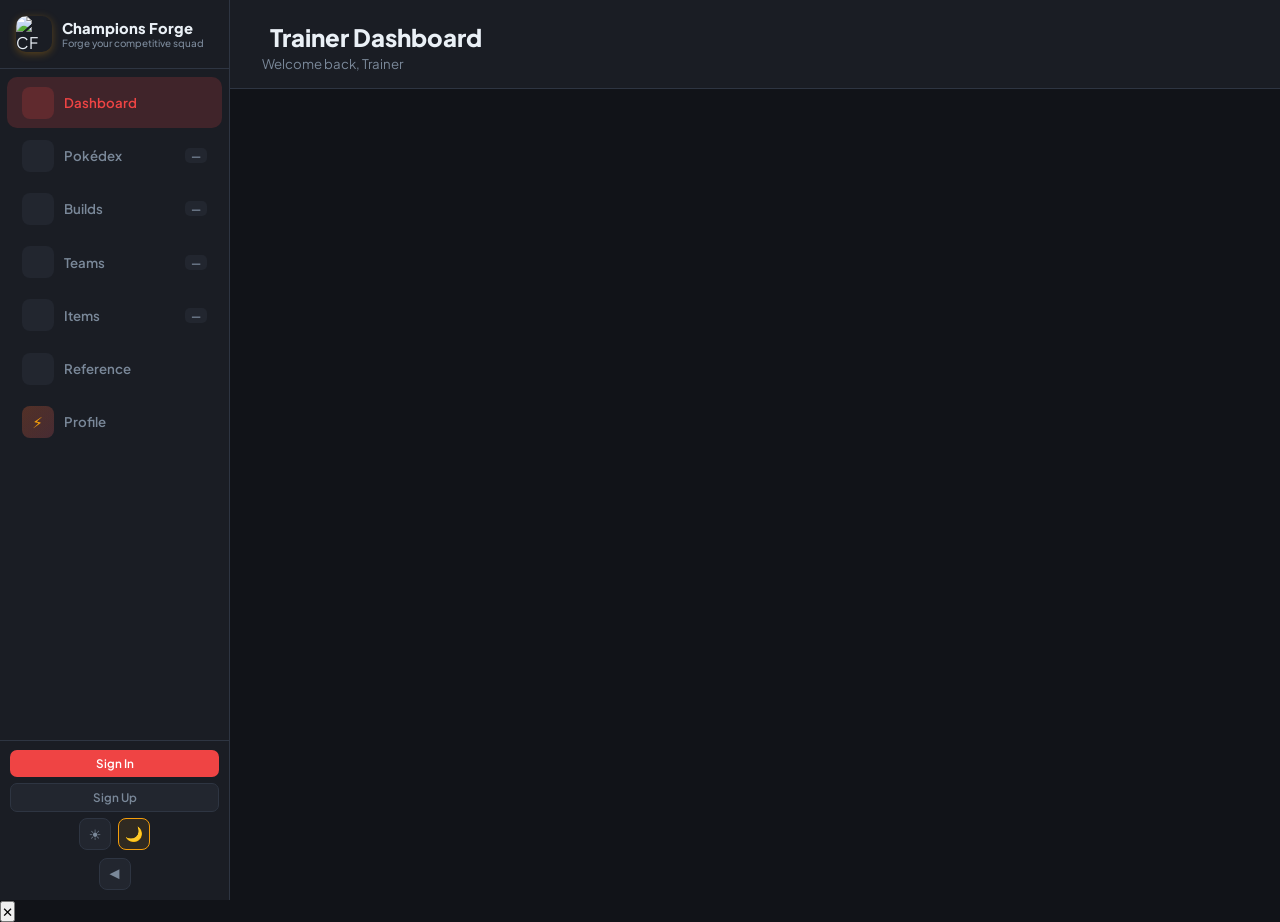
==== commit 78cb9f0d: "Drop G bugfix — bottom tray detail panel, tab padding, remove nature archetypes" ====
--- a/index.html
+++ b/index.html
@@ -30,7 +30,7 @@
     <div class="sb-item" data-p="teams"><div class="sb-icon"><i class="ph-bold ph-trophy"></i></div><span class="sb-label">Teams</span><span class="sb-count" id="nc2">—</span></div>
     <!-- Desktop-only items (hidden on mobile; accessed via More sheet there) -->
     <div class="sb-item sb-desktop" data-p="items"><div class="sb-icon"><i class="ph-bold ph-backpack"></i></div><span class="sb-label">Items</span><span class="sb-count" id="nc3">—</span></div>
-    <div class="sb-item sb-desktop" data-p="natures"><div class="sb-icon"><i class="ph-bold ph-dna"></i></div><span class="sb-label">Natures</span></div>
+    <div class="sb-item sb-desktop" data-p="reference"><div class="sb-icon"><i class="ph-bold ph-books"></i></div><span class="sb-label">Reference</span></div>
     <div class="sb-item sb-desktop" data-p="profile"><div class="sb-icon sb-profile-icon" id="profileNavIcon"><i class="ph-bold ph-user-circle"></i></div><span class="sb-label">Profile</span></div>
     <!-- Mobile-only More button (opens sheet) -->
     <div class="sb-item sb-mobile" id="sbMore" onclick="openMoreSheet()"><div class="sb-icon"><i class="ph-bold ph-dots-three"></i></div><span class="sb-label">More</span></div>
@@ -97,10 +97,28 @@
     <div id="teamsView"></div>
   </div>
 
-  <!-- Natures -->
-  <div class="page" id="pg-natures">
-    <div class="pg-head"><div class="pg-title"><i class="ph-bold ph-dna"></i>Natures</div><div class="pg-sub">All 25 natures with stat modifiers</div></div>
-    <div class="nat-grid" id="natGrid"><div class="empty"><div class="em">⏳</div>Loading...</div></div>
+  <!-- Reference (Abilities + Natures) — Drop G -->
+  <div class="page" id="pg-reference">
+    <div class="pg-head"><div class="pg-title"><i class="ph-bold ph-books"></i>Reference</div><div class="pg-sub">Abilities &amp; Natures</div></div>
+    <div class="ref-tab-bar" id="refTabBar">
+      <button class="ref-tab active" data-tab="abilities" onclick="switchRefTab('abilities')"><i class="ph-bold ph-lightning"></i> Abilities <span class="ref-tab-count" id="ablCount">—</span></button>
+      <button class="ref-tab" data-tab="natures" onclick="switchRefTab('natures')"><i class="ph-bold ph-dna"></i> Natures <span class="ref-tab-count">25</span></button>
+    </div>
+    <!-- Abilities pane -->
+    <div class="ref-pane" id="refAbilitiesPane">
+      <div class="ref-search-block">
+        <input class="search-box" id="ablSearch" placeholder="Search abilities…" oninput="onAblSearch(this.value)">
+        <div class="ref-filter-row" id="ablFilterRow"></div>
+      </div>
+      <div class="abl-list" id="ablList"><div class="empty"><div class="em">⏳</div>Loading…</div></div>
+    </div>
+    <!-- Natures pane (hidden by default) -->
+    <div class="ref-pane" id="refNaturesPane" style="display:none">
+      <div class="ref-search-block">
+        <input class="search-box" id="natSearch" placeholder="Search natures…" oninput="onNatSearch(this.value)">
+      </div>
+      <div class="nat-hybrid-grid" id="natHybridGrid"><div class="empty"><div class="em">⏳</div>Loading…</div></div>
+    </div>
   </div>
 
   <!-- Profile -->
@@ -108,6 +126,9 @@
     <div class="pg-head"><div class="pg-title"><i class="ph-bold ph-user-circle"></i>Trainer Profile</div><div class="pg-sub">Your stats, achievements, and activity</div></div>
     <div style="padding:1.2rem 2rem" id="profileContent"><div class="empty"><div class="em">🔒</div>Sign in to view your profile</div></div>
   </div>
+
+  <!-- Public view (Drop F.1) — populated by app-router.js when hash is #/b/<code>, #/t/<code>, or #/u/<name> -->
+  <div class="page" id="pg-public"></div>
 
   <!-- Item Picker (build editor) — bottom sheet populated by renderItemPicker() -->
   <div class="picker-ov" id="itemPickerOv"></div>
@@ -122,7 +143,7 @@
       <div class="more-sheet-title">More</div>
       <div class="more-sheet-grid">
         <div class="more-sheet-item" onclick="sheetNav('items')"><div class="more-sheet-icon"><i class="ph-bold ph-backpack"></i></div>Items</div>
-        <div class="more-sheet-item" onclick="sheetNav('natures')"><div class="more-sheet-icon"><i class="ph-bold ph-dna"></i></div>Natures</div>
+        <div class="more-sheet-item" onclick="sheetNav('reference')"><div class="more-sheet-icon"><i class="ph-bold ph-books"></i></div>Reference</div>
         <div class="more-sheet-item" onclick="sheetNav('profile')"><div class="more-sheet-icon"><i class="ph-bold ph-user-circle"></i></div>Profile</div>
       </div>
     </div>
@@ -140,18 +161,54 @@
       </div>
     </div>
   </div>
+
+  <!-- Username Modal (Drop F.3) — bottom sheet triggered when making content public without a username -->
+  <div class="modal-ov" id="usernameMod">
+    <div class="un-sheet">
+      <div class="un-sheet-handle"></div>
+      <div class="un-sheet-title">Choose your username</div>
+      <div class="un-sheet-desc">You need a username before sharing publicly. This is how other trainers will see you across Champions Forge.</div>
+      <div class="un-input-wrap">
+        <span class="un-prefix">@</span>
+        <input class="un-input" id="unInput" type="text" placeholder="your_username" spellcheck="false" autocomplete="off" oninput="unCheckAvailability(this)">
+      </div>
+      <div class="un-hint" id="unHint"></div>
+      <div class="un-format">3–20 characters · letters, numbers, _ and -</div>
+      <button class="btn btn-red un-save-btn" id="unSaveBtn" disabled onclick="unSave()">Set username</button>
+      <button class="btn btn-ghost un-cancel-btn" onclick="closeUsernameModal()">Not now</button>
+    </div>
+  </div>
 </div>
 
 <!-- Detail Panel -->
 <div class="panel-ov" id="detP"><div class="panel-bd" onclick="closeDet()"></div><div class="panel-ct slide-in" id="detInner"></div></div>
 
+  <!-- Reference detail bottom tray — Drop G (ability + nature detail, replaces full slide-over for Reference tab) -->
+  <div class="ref-det-ov" id="refDetOv">
+    <div class="ref-det-bd" onclick="closeRefDet()"></div>
+    <div class="ref-det-sheet">
+      <div class="ref-det-handle"></div>
+      <button class="ref-det-close" onclick="closeRefDet()">✕</button>
+      <div id="refDetInner"></div>
+    </div>
+  </div>
+
 <div class="toast-c" id="toasts"></div>
+
+<!-- Drop F.2.1: off-screen render host for shareable image cards (1200×630 PNG via html2canvas) -->
+<div id="imgRenderHost" aria-hidden="true"></div>
+
+<!-- Drop F.2.1 v5: html-to-image for rendering share cards. Uses SVG foreignObject approach
+     which respects CSS filters (blur, shadows) far more reliably than html2canvas. -->
+<script src="https://cdn.jsdelivr.net/npm/html-to-image@1.11.11/dist/html-to-image.js" defer></script>
+
 <script src="app/app-core.js"></script>
 <script src="app/app-dashboard.js"></script>
 <script src="app/app-pokedex.js"></script>
 <script src="app/app-builds.js"></script>
 <script src="app/app-teams.js"></script>
 <script src="app/app-profile.js"></script>
+<script src="app/app-router.js"></script>
 <script src="app/app-init.js"></script>
 </body>
 </html>
--- a/styles.css
+++ b/styles.css
@@ -430,7 +430,80 @@
 .nat-stat{font-size:.7rem}
 .nat-up{color:var(--green)}.nat-down{color:var(--red)}.nat-neutral{color:var(--muted)}
 
- 
+/* #SECTION: REFERENCE TAB */
+/* ═══════ REFERENCE TAB (Abilities + Natures) ═══════ */
+
+/* Tab bar */
+.ref-tab-bar{display:flex;border-bottom:1px solid var(--border);background:var(--bg);flex-shrink:0}
+.ref-tab{flex:1;display:inline-flex;align-items:center;justify-content:center;gap:.32rem;padding:.6rem .5rem;border:none;background:transparent;color:var(--muted);font-family:inherit;font-size:.82rem;font-weight:700;cursor:pointer;border-bottom:2.5px solid transparent;transition:color .18s,border-color .18s}
+.ref-tab.active{color:var(--red);border-bottom-color:var(--red)}
+.ref-tab:hover:not(.active){color:var(--text2)}
+.ref-tab i{font-size:.88rem}
+.ref-tab-count{font-size:.67rem;font-weight:800;background:var(--surface);color:var(--muted);padding:1px 5px;border-radius:5px;transition:background .18s,color .18s}
+.ref-tab.active .ref-tab-count{background:var(--red-bg);color:var(--red)}
+
+/* Scrollable panes */
+.ref-pane{flex:1;overflow-y:auto;overflow-x:hidden;display:flex;flex-direction:column}
+.ref-pane::-webkit-scrollbar{width:0}
+
+/* Search + filter block (sticky top of each pane) */
+.ref-search-block{padding:.55rem 2rem .4rem;border-bottom:1px solid var(--border);background:var(--bg);position:sticky;top:0;z-index:10}
+
+/* Category filter pills for abilities */
+.ref-filter-row{display:flex;gap:.3rem;overflow-x:auto;padding:.4rem 0 .05rem;scrollbar-width:none}
+.ref-filter-row::-webkit-scrollbar{height:0}
+.ref-fpill{flex-shrink:0;display:inline-flex;align-items:center;gap:.26rem;padding:.27rem .6rem;border-radius:20px;border:1.5px solid var(--border);background:var(--surface);color:var(--muted);font-size:.7rem;font-weight:700;cursor:pointer;transition:all .15s;white-space:nowrap;font-family:inherit}
+.ref-fpill i{font-size:.78rem;flex-shrink:0}
+.ref-fpill:hover:not(.active){border-color:var(--text2);color:var(--text2)}
+.ref-fpill.active{border-color:transparent}
+
+/* Ability list */
+.abl-alpha-hdr{padding:.45rem 2rem .15rem;font-size:.62rem;font-weight:800;letter-spacing:.1em;text-transform:uppercase;color:var(--muted);background:var(--bg)}
+.abl-list{padding-bottom:5rem}
+.abl-card{display:flex;align-items:center;gap:.7rem;padding:.72rem 2rem;cursor:pointer;border-bottom:1px solid var(--border);transition:background .12s}
+.abl-card:hover{background:var(--surface)}
+.abl-card:active{background:var(--surface2)}
+.abl-icon{width:36px;height:36px;border-radius:10px;display:flex;align-items:center;justify-content:center;flex-shrink:0}
+.abl-icon i{font-size:1rem}
+.abl-body{flex:1;min-width:0}
+.abl-name{font-size:.875rem;font-weight:800;color:var(--text)}
+.abl-desc{font-size:.7rem;color:var(--muted);white-space:nowrap;overflow:hidden;text-overflow:ellipsis;margin-top:1px}
+.abl-right{display:flex;flex-direction:column;align-items:flex-end;gap:.3rem;flex-shrink:0}
+.abl-cat-pill{font-size:.6rem;font-weight:700;padding:2px 7px;border-radius:6px;text-transform:uppercase;letter-spacing:.04em;white-space:nowrap}
+.abl-chev{color:var(--border2);font-size:.72rem}
+
+/* Ability detail panel content (inside shared #detInner) */
+.abl-det-hero{display:flex;align-items:center;gap:.85rem;padding:1rem 1.2rem .85rem}
+.abl-det-icon{width:48px;height:48px;border-radius:14px;display:flex;align-items:center;justify-content:center;font-size:1.35rem;flex-shrink:0}
+.abl-det-name{font-size:1.15rem;font-weight:900;color:var(--text);line-height:1.1}
+.abl-det-tag{display:inline-flex;align-items:center;gap:.25rem;font-size:.63rem;font-weight:700;padding:2px 8px;border-radius:6px;margin-top:.28rem;text-transform:uppercase;letter-spacing:.04em}
+
+/* Nature hybrid cards (new design) */
+.nat-hybrid-grid{display:grid;grid-template-columns:repeat(auto-fill,minmax(160px,1fr));gap:.55rem;padding:.7rem 2rem 5rem}
+.nat-hybrid{background:var(--card);border:1px solid var(--border);border-radius:14px;padding:.65rem .7rem .6rem;cursor:pointer;transition:border-color .12s,transform .1s}
+.nat-hybrid:hover{border-color:var(--border2)}
+.nat-hybrid:active{transform:scale(.97)}
+.nat-hybrid-name{font-size:.82rem;font-weight:800;color:var(--text);margin-bottom:.35rem}
+.nat-hybrid-arch{display:inline-block;font-size:.61rem;font-weight:700;padding:2px 7px;border-radius:6px;margin-bottom:.42rem;white-space:nowrap;overflow:hidden;text-overflow:ellipsis;max-width:100%}
+/* EQ bar visualiser */
+.eq-bars{display:flex;align-items:flex-end;justify-content:space-between;gap:4px;height:28px}
+.eq-col{display:flex;flex-direction:column;align-items:center;gap:0;flex:1}
+.eq-track{width:100%;border-radius:3px 3px 0 0;overflow:hidden;display:flex;align-items:flex-end}
+.eq-fill{width:100%;border-radius:3px 3px 0 0}
+.eq-lbl{font-size:.57rem;font-weight:700;color:var(--muted);margin-top:3px;line-height:1}
+
+/* Nature detail panel content (inside shared #detInner) */
+.nat-det-hero{display:flex;align-items:center;gap:.85rem;padding:1rem 1.2rem .85rem}
+.nat-det-icon{width:48px;height:48px;border-radius:14px;display:flex;align-items:center;justify-content:center;font-size:1.35rem;flex-shrink:0}
+.nat-det-name{font-size:1.15rem;font-weight:900;color:var(--text);line-height:1.1}
+.nat-det-tag{display:inline-flex;align-items:center;gap:.25rem;font-size:.63rem;font-weight:700;padding:2px 8px;border-radius:6px;margin-top:.28rem;text-transform:uppercase;letter-spacing:.04em}
+.nat-det-mods{display:flex;flex-direction:column;gap:.45rem;margin-top:.3rem}
+.nat-det-row{display:flex;align-items:center;gap:.55rem;padding:.48rem .75rem;border-radius:10px}
+.nat-det-arrow{font-size:1.05rem;font-weight:900;line-height:1}
+.nat-det-stat{font-size:.86rem;font-weight:800}
+.nat-det-pct{font-size:.75rem;font-weight:700;margin-left:auto}
+
+
 /* #SECTION: PROFILE */
 /* ═══════ PROFILE ═══════ */
 
@@ -715,6 +788,10 @@
   .items-grid{padding:.7rem 1rem 1rem;max-width:none}
   .nat-grid{grid-template-columns:repeat(auto-fill,minmax(140px,1fr));padding:0 1rem 1rem}
   .it-card,.nat-card,.tm-card{border-radius:14px}
+  .ref-search-block{padding:.5rem 1rem .38rem}
+  .abl-alpha-hdr{padding:.4rem 1rem .12rem}
+  .abl-card{padding:.7rem 1rem}
+  .nat-hybrid-grid{grid-template-columns:1fr 1fr;padding:.6rem 1rem 5rem;gap:.45rem}
   .sec-hdr{padding:.8rem 1rem}
   .sec-hdr h2{font-size:1rem}
   .card{border-radius:16px;padding:1rem}
@@ -1093,3 +1170,1321 @@
 /* Unknown state: type chip is hidden anyway, so the wrapper just holds the
    orange name text. Keep .ms-text flex-column behaviour consistent. */
 .ms-slot.ms-state-unknown .ms-text .ms-name{color:#f59e0b}
+
+/* #SECTION: DROP F.1 — PUBLIC VIEW (shared build/team route stub) */
+/* ══════════════════════════════════════════════════════════════════
+   Public view route (#/b/<code>, #/t/<code>, #/u/<name>).
+   Card-centred layout occupying the main area with a sticky FAB.
+   Signed-out visitors get the sidebar hidden (no nav target); signed-in
+   viewers keep the sidebar so they can get back to their own app.
+   Share-toggle UI, username modal, likes, and full read-only detail
+   renderers are Drop F.2+ — this file contains the stub layout only.
+   ══════════════════════════════════════════════════════════════════ */
+
+/* When a public route is active, the body gets class "pub-route".
+   If the viewer is also signed in, additionally "pub-route-authed". */
+body.pub-route:not(.pub-route-authed) .sb{display:none !important}
+body.pub-route:not(.pub-route-authed) .main{margin-left:0 !important}
+
+/* Make the public page take the full viewport height so the FAB can anchor
+   reliably to the bottom regardless of card content length. */
+#pg-public{
+  display:none;
+  min-height:100vh;
+  position:relative;
+  padding:0;
+}
+#pg-public.show{display:flex;flex-direction:column}
+
+/* Minimal brand strip at top — keeps visitors oriented on a share link */
+.pub-brand{
+  display:flex;align-items:center;gap:.5rem;
+  padding:.9rem 1.1rem;
+  font-size:.82rem;font-weight:700;color:var(--muted);
+}
+.pub-brand-mark{
+  width:22px;height:22px;border-radius:6px;
+  background:linear-gradient(135deg,#ef4444 0%,#f59e0b 100%);
+  display:flex;align-items:center;justify-content:center;
+  color:#fff;font-weight:900;font-size:.62rem;
+  box-shadow:0 2px 6px rgba(245,158,11,.3);
+}
+
+/* Wrapper centres the card in the viewport with room for the FAB */
+.pub-wrap{
+  flex:1;
+  display:flex;
+  flex-direction:column;
+  align-items:center;
+  justify-content:center;
+  padding:.5rem 1.25rem 7rem;
+  gap:1rem;
+  max-width:480px;
+  margin:0 auto;
+  width:100%;
+  box-sizing:border-box;
+}
+
+.pub-card{
+  width:100%;
+  background:var(--card);
+  border:1px solid var(--border);
+  border-radius:22px;
+  padding:2rem 1.5rem 1.75rem;
+  text-align:center;
+  box-shadow:0 4px 24px rgba(0,0,0,.25);
+  position:relative;
+  overflow:hidden;
+}
+
+/* Type-tinted radial glow behind the sprite.
+   Inline style sets the gradient stops from the Pokémon's type colours. */
+.pub-glow{
+  position:absolute;
+  top:-50px;left:50%;transform:translateX(-50%);
+  width:280px;height:280px;
+  filter:blur(20px);
+  pointer-events:none;
+  z-index:0;
+}
+/* :not(.pub-glow) is critical — without it, the universal child rule forces
+   position:relative on the absolutely-positioned glow div, which makes it
+   take up 280×280px of flex flow and pushes all card content downward. */
+.pub-card > :not(.pub-glow){position:relative;z-index:1}
+
+.pub-sprite{
+  width:150px;height:150px;
+  object-fit:contain;
+  display:block;
+  margin:0 auto .75rem;
+  image-rendering:auto;
+  filter:drop-shadow(0 6px 20px rgba(0,0,0,.4));
+}
+
+.pub-types{
+  display:flex;justify-content:center;gap:.4rem;
+  margin-bottom:.9rem;flex-wrap:wrap;
+}
+.pub-type-chip{
+  font-size:.7rem;font-weight:800;letter-spacing:.04em;
+  padding:.22rem .55rem;border-radius:999px;
+  text-transform:uppercase;color:#fff;
+  box-shadow:0 2px 8px rgba(0,0,0,.2);
+}
+
+.pub-name{
+  font-size:1.5rem;font-weight:800;
+  color:var(--text);
+  margin:0 0 .25rem;
+  letter-spacing:-.02em;
+  line-height:1.15;
+  word-wrap:break-word;
+  overflow-wrap:break-word;
+}
+
+.pub-author{
+  font-size:.92rem;color:var(--muted);
+  margin-bottom:1.25rem;
+}
+.pub-author a{
+  color:var(--text2);
+  text-decoration:none;
+  font-weight:700;
+}
+.pub-author a:hover{color:var(--red)}
+
+.pub-meta{
+  font-size:.78rem;color:var(--muted);line-height:1.4;
+  padding:.85rem 1rem;
+  background:rgba(255,255,255,.03);
+  border:1px solid var(--border);
+  border-radius:12px;
+  display:flex;align-items:center;gap:.55rem;justify-content:center;text-align:left;
+}
+[data-theme="light"] .pub-meta{background:rgba(0,0,0,.03)}
+.pub-meta-icon{font-size:1rem;flex-shrink:0}
+
+.pub-404{font-size:2.5rem;margin-bottom:.5rem}
+.pub-loading{font-size:1rem;color:var(--muted);padding:2rem}
+
+/* Sticky "Create your build" FAB (signed-out) / "Back to my app" (signed-in).
+   Anchored to the viewport bottom with safe-area respect so it clears the
+   home indicator on iPhone and any bottom nav chrome. */
+.pub-cta{
+  position:fixed;
+  bottom:calc(env(safe-area-inset-bottom,0px) + 22px);
+  left:50%;transform:translateX(-50%);
+  background:var(--red);color:#fff;
+  border:none;border-radius:999px;
+  padding:.95rem 1.75rem;
+  font-size:.95rem;font-weight:700;
+  box-shadow:0 6px 20px rgba(239,68,68,.45),0 2px 4px rgba(0,0,0,.3);
+  cursor:pointer;z-index:50;
+  white-space:nowrap;
+  display:flex;align-items:center;gap:.5rem;
+  font-family:inherit;
+}
+.pub-cta .cta-arrow{font-size:1.05rem;line-height:1}
+.pub-cta:active{transform:translateX(-50%) scale(.96)}
+.pub-cta:hover{background:#dc2626}
+[data-theme="light"] .pub-cta:hover{background:#b91c1c}
+
+/* Drop F.2.1 v7: when signed-in viewing a public page, the mobile bottom nav
+   stays visible (~72px tall). Push the FAB above it so it doesn't get stuck
+   behind the nav bar. Only applies at mobile widths (nav is in sidebar on desktop). */
+@media (max-width:899px){
+  body.pub-route-authed .pub-cta{
+    bottom:calc(72px + env(safe-area-inset-bottom,0px) + 22px);
+  }
+}
+
+/* #SECTION: DROP F.2a — BUILD EDITOR SHARE CARD */
+/* ══════════════════════════════════════════════════════════════════
+   Share toggle card injected into the build editor form when editing
+   an existing build (hidden for new/draft builds). Lives inside .editor
+   above the sticky save-bar, styled as a regular .ed-card so it fits
+   the existing vertical stack. Active state picks up a subtle red tint.
+   ══════════════════════════════════════════════════════════════════ */
+
+.ed-share-card{
+  transition:border-color .2s,background .2s;
+}
+.ed-share-card.active{
+  border-color:rgba(239,68,68,.5);
+  background:linear-gradient(180deg,rgba(239,68,68,.04) 0%,var(--card) 100%);
+}
+
+.ed-share-head{
+  display:flex;align-items:center;justify-content:space-between;gap:.7rem;
+}
+.ed-share-title{display:flex;align-items:center;gap:.55rem;flex:1;min-width:0}
+.ed-share-title > i{font-size:1rem;color:var(--muted);transition:color .2s}
+.ed-share-card.active .ed-share-title > i{color:var(--red)}
+.ed-share-title h3{
+  font-size:.92rem;font-weight:700;color:var(--text);
+  margin:0;letter-spacing:-0.01em;
+}
+.ed-share-title .label-sub{
+  display:block;margin-top:2px;
+  font-size:.7rem;color:var(--muted);font-weight:500;
+}
+
+/* Toggle switch */
+.ed-share-toggle{
+  position:relative;
+  width:48px;height:28px;
+  background:var(--surface);
+  border:1px solid var(--border);
+  border-radius:999px;
+  cursor:pointer;flex-shrink:0;
+  transition:background .2s,border-color .2s,opacity .2s;
+  -webkit-tap-highlight-color:transparent;
+}
+.ed-share-toggle .knob{
+  position:absolute;top:2px;left:2px;
+  width:22px;height:22px;
+  background:var(--muted);
+  border-radius:50%;
+  transition:left .2s cubic-bezier(.4,0,.2,1),background .2s,box-shadow .2s;
+  box-shadow:0 2px 4px rgba(0,0,0,.3);
+}
+.ed-share-toggle.on{background:var(--red);border-color:var(--red)}
+.ed-share-toggle.on .knob{
+  left:calc(100% - 24px);
+  background:#fff;
+  box-shadow:0 2px 8px rgba(239,68,68,.5);
+}
+.ed-share-toggle.loading{opacity:.5;pointer-events:none;cursor:wait}
+.ed-share-toggle:focus-visible{outline:2px solid var(--red);outline-offset:3px}
+
+/* Revealed body when toggled ON */
+.ed-share-body{
+  margin-top:.9rem;
+  padding-top:.9rem;
+  border-top:1px solid var(--border);
+  display:flex;flex-direction:column;gap:.55rem;
+  animation:edShareReveal .25s ease;
+}
+@keyframes edShareReveal{
+  from{opacity:0;transform:translateY(-4px)}
+  to{opacity:1;transform:translateY(0)}
+}
+
+.ed-share-url-row{display:flex;gap:.5rem;align-items:stretch}
+
+.ed-share-url{
+  flex:1;min-width:0;
+  background:var(--input-bg);
+  border:1px solid var(--border);
+  border-radius:10px;
+  padding:.55rem .7rem;
+  font-family:'SF Mono','Menlo',Consolas,monospace;
+  font-size:.75rem;color:var(--text2);
+  overflow:hidden;text-overflow:ellipsis;white-space:nowrap;
+  display:flex;align-items:center;
+  user-select:all;
+  -webkit-user-select:all;
+}
+
+.ed-share-copy-btn{
+  flex-shrink:0;
+  min-width:44px;
+  background:var(--surface);
+  border:1px solid var(--border);
+  border-radius:10px;
+  padding:0 .75rem;
+  color:var(--text);
+  font-size:.78rem;font-weight:700;
+  cursor:pointer;
+  display:flex;align-items:center;gap:.3rem;
+  transition:all .15s;
+  font-family:inherit;
+  white-space:nowrap;
+}
+.ed-share-copy-btn:hover{background:var(--surface2);border-color:var(--border2)}
+.ed-share-copy-btn:active{transform:scale(.95)}
+.ed-share-copy-btn.copied{
+  background:var(--green-bg);
+  border-color:var(--green);
+  color:var(--green);
+}
+[data-theme="light"] .ed-share-copy-btn.copied{
+  background:rgba(22,163,74,.1);
+  border-color:var(--green);
+  color:var(--green);
+}
+
+.ed-share-hint{
+  font-size:.7rem;color:var(--muted);
+  line-height:1.4;
+  display:flex;align-items:flex-start;gap:.4rem;
+}
+.ed-share-hint > i{
+  color:var(--muted2);font-size:.85rem;
+  margin-top:1px;flex-shrink:0;
+}
+.ed-share-hint strong{color:var(--text2);font-weight:700}
+
+/* #SECTION: DROP F.2 — FULL PUBLIC DETAIL */
+/* ══════════════════════════════════════════════════════════════════
+   Replaces the F.1 stub public view with a full read-only build/team
+   detail renderer. New classes live in the .pub-* namespace (builds)
+   and .pt-* namespace (teams). Build detail pill uses .bd-pill-*.
+   ══════════════════════════════════════════════════════════════════ */
+
+/* Scroll container inside pg-public (replaces .pub-wrap centered layout) */
+#pg-public .scroll-area{
+  flex:1;overflow-y:auto;padding:0 0 6rem;
+  -webkit-overflow-scrolling:touch;
+}
+
+/* Hero wrapper for the main sprite card */
+.pub-hero{padding:0 1.1rem}
+.pub-hero .pub-card{
+  padding:1.75rem 1.25rem 1.4rem;
+  border-radius:22px;
+}
+
+/* Shiny variant — gold/red glow + subtle sparkle */
+.pub-card.shiny .pub-glow{
+  background:radial-gradient(circle,rgba(245,158,11,.35) 0%,rgba(239,68,68,.18) 40%,transparent 70%) !important;
+}
+
+/* Sprite wrap (for shiny badge overlay) */
+.pub-sprite-wrap{
+  position:relative;
+  display:inline-block;
+  margin:0 auto .5rem;
+}
+
+/* SHINY badge — gold→red pill, top-right of sprite */
+.pub-shiny-badge{
+  position:absolute;top:4px;right:-6px;
+  background:linear-gradient(135deg,#f59e0b 0%,#ef4444 100%);
+  color:#fff;
+  font-size:.6rem;font-weight:900;letter-spacing:.07em;
+  padding:.24rem .55rem;border-radius:999px;
+  box-shadow:0 3px 12px rgba(245,158,11,.55),0 0 0 2px var(--card);
+  display:flex;align-items:center;gap:.2rem;
+  text-transform:uppercase;
+  z-index:3;
+}
+.pub-shiny-badge .star{font-size:.7rem;filter:drop-shadow(0 0 2px rgba(255,255,255,.4))}
+
+/* Floating sparkle points for shiny sprites */
+.pub-card.shiny .pub-sprite-wrap::before,
+.pub-card.shiny .pub-sprite-wrap::after{
+  content:'✦';
+  position:absolute;
+  color:#fbbf24;
+  font-size:.9rem;
+  opacity:.85;
+  filter:drop-shadow(0 0 4px rgba(251,191,36,.6));
+  animation:pubSparkle 2.2s ease-in-out infinite;
+  pointer-events:none;
+}
+.pub-card.shiny .pub-sprite-wrap::before{top:8px;left:0px;animation-delay:.3s}
+.pub-card.shiny .pub-sprite-wrap::after{bottom:14px;right:2px;animation-delay:1.1s}
+@keyframes pubSparkle{
+  0%,100%{opacity:.2;transform:scale(.85)}
+  50%{opacity:.95;transform:scale(1.15)}
+}
+
+/* Meta chip row on hero (format + archetype) */
+.pub-meta-row{
+  display:flex;gap:.4rem;flex-wrap:wrap;justify-content:center;
+  margin-top:.85rem;
+}
+.pub-meta-chip{
+  font-size:.7rem;font-weight:700;
+  padding:.3rem .65rem;border-radius:8px;
+  background:var(--surface);border:1px solid var(--border);
+  color:var(--text2);
+  display:flex;align-items:center;gap:.3rem;
+}
+.pub-meta-chip strong{color:var(--text);font-weight:800}
+
+/* Section headers */
+.pub-section{padding:0 1.1rem;margin-top:1rem}
+.pub-section-head{
+  font-size:.68rem;font-weight:800;color:var(--muted);
+  letter-spacing:.08em;text-transform:uppercase;
+  margin-bottom:.5rem;
+  display:flex;align-items:center;justify-content:space-between;gap:.4rem;
+}
+.pub-section-head .sub{
+  color:var(--muted2);font-weight:600;
+  text-transform:none;letter-spacing:0;font-size:.66rem;
+}
+.pub-section-head .count{color:var(--text2);font-weight:700;font-variant-numeric:tabular-nums}
+
+/* 2-col grid for Ability + Nature */
+.pub-2col{
+  display:grid;grid-template-columns:1fr 1fr;gap:.5rem;
+}
+.pub-info-card{
+  background:var(--card);border:1px solid var(--border);
+  border-radius:12px;padding:.6rem .75rem;
+  display:flex;flex-direction:column;gap:.2rem;min-width:0;
+}
+.pub-info-card .label{
+  font-size:.62rem;font-weight:800;color:var(--muted);
+  letter-spacing:.06em;text-transform:uppercase;
+}
+.pub-info-card .val{
+  font-size:.88rem;color:var(--text);font-weight:700;line-height:1.2;
+  overflow:hidden;text-overflow:ellipsis;
+}
+.pub-info-card .val-sub{
+  font-size:.66rem;color:var(--muted);font-weight:600;
+  margin-top:1px;display:flex;gap:.35rem;flex-wrap:wrap;
+}
+.pub-info-card .nat-up{color:var(--green);font-weight:800}
+.pub-info-card .nat-down{color:#fb7185;font-weight:800}
+
+/* Full-width info row (used for held item) */
+.pub-info-row{
+  background:var(--card);border:1px solid var(--border);
+  border-radius:12px;padding:.65rem .85rem;
+  display:flex;align-items:center;gap:.7rem;
+}
+.pub-info-row .item-img{
+  width:30px;height:30px;object-fit:contain;flex-shrink:0;
+}
+.pub-info-row .item-text{flex:1;min-width:0}
+.pub-info-row .item-text .name{
+  font-size:.88rem;font-weight:700;color:var(--text);
+  overflow:hidden;text-overflow:ellipsis;white-space:nowrap;
+}
+.pub-info-row .item-text .desc{
+  font-size:.66rem;color:var(--muted);font-weight:500;
+  margin-top:1px;line-height:1.35;
+}
+.pub-info-row.empty{opacity:.75}
+.pub-info-row.empty .val{
+  font-size:.82rem;color:var(--muted);font-weight:600;
+}
+
+/* Stats section */
+.pub-stats{
+  background:var(--card);border:1px solid var(--border);
+  border-radius:12px;padding:.75rem .9rem;
+}
+.pub-stat-row{
+  display:grid;grid-template-columns:34px 1fr 42px;
+  align-items:center;gap:.55rem;margin-bottom:.35rem;
+}
+.pub-stat-row:last-child{margin-bottom:0}
+.pub-stat-label{
+  font-size:.72rem;font-weight:800;letter-spacing:.04em;text-transform:uppercase;
+}
+.pub-stat-bar-track{
+  height:8px;background:var(--surface);border-radius:999px;overflow:hidden;
+}
+.pub-stat-bar-fill{
+  height:100%;border-radius:999px;
+  transition:width .3s ease;
+}
+.pub-stat-val{
+  font-size:.82rem;font-weight:800;color:var(--text);
+  text-align:right;font-variant-numeric:tabular-nums;
+}
+.pub-stat-row.hp .pub-stat-label{color:#a78bfa} .pub-stat-row.hp .pub-stat-bar-fill{background:#a78bfa}
+.pub-stat-row.atk .pub-stat-label{color:#f97316} .pub-stat-row.atk .pub-stat-bar-fill{background:#f97316}
+.pub-stat-row.def .pub-stat-label{color:#3b82f6} .pub-stat-row.def .pub-stat-bar-fill{background:#3b82f6}
+.pub-stat-row.spa .pub-stat-label{color:#fdba74} .pub-stat-row.spa .pub-stat-bar-fill{background:#fdba74}
+.pub-stat-row.spd .pub-stat-label{color:#7dd3fc} .pub-stat-row.spd .pub-stat-bar-fill{background:#7dd3fc}
+.pub-stat-row.spe .pub-stat-label{color:#fb7185} .pub-stat-row.spe .pub-stat-bar-fill{background:#fb7185}
+
+/* Move cards — 2x2 grid with full-bleed type gradients */
+.pub-moves{display:grid;grid-template-columns:1fr 1fr;gap:.5rem}
+.pub-move{
+  position:relative;border-radius:12px;
+  padding:.65rem .7rem;color:#fff;overflow:hidden;
+  min-height:86px;
+  display:flex;flex-direction:column;justify-content:space-between;
+  box-shadow:0 2px 8px rgba(0,0,0,.25);
+}
+.pub-move::after{
+  content:'';position:absolute;inset:0;
+  background:linear-gradient(180deg,rgba(0,0,0,0) 40%,rgba(0,0,0,.35) 100%);
+  pointer-events:none;
+}
+.pub-move > *{position:relative;z-index:1}
+.pub-move-name{
+  font-size:.9rem;font-weight:800;letter-spacing:-0.01em;
+  line-height:1.1;
+}
+.pub-move-foot{
+  display:flex;align-items:flex-end;justify-content:space-between;
+  gap:.3rem;margin-top:.5rem;
+}
+.pub-move-cat{
+  font-size:.58rem;font-weight:800;letter-spacing:.06em;
+  padding:.15rem .35rem;border-radius:4px;
+  background:rgba(0,0,0,.35);text-transform:uppercase;
+}
+.pub-move-power{
+  font-size:.68rem;font-weight:700;opacity:.95;
+  font-variant-numeric:tabular-nums;
+}
+
+/* Type gradient classes (reused across public views) */
+.t-Normal{background:linear-gradient(135deg,#A8A77A,#6D6D4E)}
+.t-Fire{background:linear-gradient(135deg,#EE8130,#9C531F)}
+.t-Water{background:linear-gradient(135deg,#6390F0,#445E9C)}
+.t-Electric{background:linear-gradient(135deg,#F7D02C,#A1871F)}
+.t-Grass{background:linear-gradient(135deg,#7AC74C,#4E8234)}
+.t-Ice{background:linear-gradient(135deg,#96D9D6,#638D8D)}
+.t-Fighting{background:linear-gradient(135deg,#C22E28,#7D1F1A)}
+.t-Poison{background:linear-gradient(135deg,#A33EA1,#6B2A6B)}
+.t-Ground{background:linear-gradient(135deg,#E2BF65,#927D44)}
+.t-Flying{background:linear-gradient(135deg,#A98FF3,#6D5E9C)}
+.t-Psychic{background:linear-gradient(135deg,#F95587,#A13959)}
+.t-Bug{background:linear-gradient(135deg,#A6B91A,#6D7815)}
+.t-Rock{background:linear-gradient(135deg,#B6A136,#786824)}
+.t-Ghost{background:linear-gradient(135deg,#735797,#4C3A65)}
+.t-Dragon{background:linear-gradient(135deg,#6F35FC,#4924A1)}
+.t-Dark{background:linear-gradient(135deg,#705746,#49392F)}
+.t-Steel{background:linear-gradient(135deg,#B7B7CE,#787887)}
+.t-Fairy{background:linear-gradient(135deg,#D685AD,#9B6470)}
+
+/* Empty moves fallback */
+.pub-empty-moves{
+  background:var(--card);border:1px solid var(--border);
+  border-radius:12px;padding:1rem;text-align:center;
+  color:var(--muted);font-size:.78rem;font-weight:600;
+}
+
+/* ───────────────────────────────────────────────────────────────
+   Public TEAM detail (.pt-*)
+   ─────────────────────────────────────────────────────────────── */
+.pt-hero{padding:0 1.1rem}
+.pt-hero-card{
+  position:relative;background:var(--card);
+  border:1px solid var(--border);border-radius:22px;
+  padding:1.8rem 1.25rem 1.4rem;text-align:center;overflow:hidden;
+}
+.pt-hero-glow{
+  position:absolute;top:-60px;left:50%;transform:translateX(-50%);
+  width:400px;height:240px;filter:blur(40px);pointer-events:none;
+  background:radial-gradient(ellipse,rgba(59,130,246,.28),rgba(107,53,252,.15) 50%,transparent 75%);
+  z-index:0;
+}
+/* :not(.pt-hero-glow) is critical — without it, the universal child rule
+   overrides .pt-hero-glow's position:absolute, making the blur-sized div
+   claim its full 400×240px in the flex flow and pushing content down. */
+.pt-hero-card > :not(.pt-hero-glow){position:relative;z-index:1}
+.pt-hero-emoji{
+  font-size:2.2rem;margin-bottom:.3rem;display:block;
+  filter:drop-shadow(0 4px 10px rgba(0,0,0,.4));
+}
+.pt-hero-name{
+  font-size:1.55rem;font-weight:800;color:var(--text);
+  margin:0 0 .4rem;letter-spacing:-0.02em;line-height:1.15;
+  word-wrap:break-word;
+}
+.pt-hero-meta{
+  display:flex;gap:.4rem;justify-content:center;flex-wrap:wrap;
+  margin-bottom:.75rem;
+}
+.pt-hero-chip{
+  font-size:.7rem;font-weight:700;
+  padding:.3rem .65rem;border-radius:8px;
+  background:var(--surface);border:1px solid var(--border);
+  color:var(--text2);
+}
+.pt-hero-chip strong{color:var(--text);font-weight:800}
+
+/* Roster grid */
+.pt-roster{display:grid;grid-template-columns:1fr 1fr;gap:.55rem}
+.pt-mem{
+  position:relative;background:var(--card);
+  border:1px solid var(--border);border-radius:14px;
+  padding:.85rem .75rem .7rem;text-align:center;
+  overflow:hidden;transition:all .2s;
+}
+.pt-mem.tappable{cursor:pointer}
+.pt-mem.tappable:hover{
+  border-color:var(--border2);
+  background:var(--card-hover);
+}
+.pt-mem.tappable:active{transform:scale(.98)}
+.pt-mem.private{opacity:.78}
+
+.pt-mem-sprite{
+  width:80px;height:80px;object-fit:contain;
+  display:block;margin:0 auto;
+}
+.pt-mem-name{
+  font-size:.78rem;font-weight:800;color:var(--text);
+  letter-spacing:-0.01em;line-height:1.15;
+  margin-top:.15rem;
+  overflow:hidden;text-overflow:ellipsis;white-space:nowrap;
+}
+.pt-mem-types{
+  display:flex;justify-content:center;gap:.25rem;
+  margin-top:.35rem;flex-wrap:wrap;
+}
+.pt-mem-type-chip{
+  font-size:.54rem;font-weight:800;padding:.1rem .35rem;
+  border-radius:4px;color:#fff;
+  letter-spacing:.04em;text-transform:uppercase;
+}
+
+/* Corner badges on member cards */
+.pt-mem-lock,.pt-mem-link{
+  position:absolute;top:.45rem;right:.5rem;
+  width:22px;height:22px;border-radius:50%;
+  display:flex;align-items:center;justify-content:center;
+  font-size:.68rem;z-index:2;
+}
+.pt-mem-lock{
+  background:var(--surface);
+  border:1px solid var(--border);
+  color:var(--muted);
+}
+.pt-mem-link{
+  background:var(--green-bg2);
+  border:1px solid var(--green);
+  color:var(--green);
+}
+
+/* Team type coverage */
+.pt-coverage{
+  background:var(--card);border:1px solid var(--border);
+  border-radius:14px;padding:.8rem .85rem;
+}
+.pt-cov-row{
+  display:flex;align-items:flex-start;gap:.55rem;
+  margin-bottom:.5rem;font-size:.7rem;
+}
+.pt-cov-row:last-child{margin-bottom:0}
+.pt-cov-label{
+  flex-shrink:0;width:64px;padding-top:.2rem;
+  color:var(--muted);font-weight:700;
+  text-transform:uppercase;font-size:.62rem;letter-spacing:.04em;
+}
+.pt-cov-bar{
+  flex:1;display:flex;gap:3px;flex-wrap:wrap;
+}
+.pt-cov-pill{
+  font-size:.56rem;font-weight:800;padding:.15rem .4rem;
+  border-radius:4px;letter-spacing:.03em;
+  text-transform:uppercase;white-space:nowrap;
+}
+.pt-cov-none{color:var(--muted);font-size:.7rem;font-weight:500;font-style:italic}
+
+.pt-empty{
+  background:var(--card);border:1px solid var(--border);
+  border-radius:14px;padding:2rem;text-align:center;
+  color:var(--muted);font-size:.82rem;
+}
+
+/* ───────────────────────────────────────────────────────────────
+   Build / Team DETAIL — Public Pill (.bd-pill-*)
+   Small "🌐 Public" pill that expands to show URL + Copy + Share.
+   Also used on team detail via #tdPill (same classes).
+   ─────────────────────────────────────────────────────────────── */
+
+.bd-pill-wrap{
+  padding:0 1rem;
+  margin:.5rem 0 0;
+}
+.bd-pill{
+  display:inline-flex;align-items:center;gap:.4rem;
+  padding:.38rem .7rem;
+  background:var(--green-bg);
+  border:1px solid rgba(34,197,94,.4);
+  border-radius:999px;
+  font-size:.72rem;font-weight:700;color:var(--green);
+  cursor:pointer;user-select:none;
+  transition:all .15s;
+  -webkit-tap-highlight-color:transparent;
+}
+.bd-pill:hover{background:rgba(34,197,94,.18)}
+.bd-pill > i{font-size:.85rem}
+.bd-pill .chev{
+  font-size:.7rem;margin-left:.1rem;
+  transition:transform .2s;
+}
+.bd-pill.open .chev{transform:rotate(90deg)}
+.bd-pill:focus-visible{outline:2px solid var(--green);outline-offset:3px}
+
+.bd-pill-panel{
+  max-height:0;overflow:hidden;
+  transition:max-height .25s ease,margin-top .2s ease;
+}
+.bd-pill.open + .bd-pill-panel{max-height:200px;margin-top:.55rem}
+.bd-pill-panel-inner{
+  background:linear-gradient(180deg,rgba(34,197,94,.07) 0%,var(--card) 100%);
+  border:1px solid rgba(34,197,94,.35);
+  border-radius:12px;
+  padding:.7rem .8rem;
+  display:flex;flex-direction:column;gap:.5rem;
+}
+.bd-pill-stats{
+  font-size:.66rem;color:var(--muted);font-weight:600;
+  letter-spacing:.03em;
+}
+.bd-pill-url-row{display:flex;gap:.45rem;align-items:stretch}
+.bd-pill-url{
+  flex:1;min-width:0;
+  background:var(--input-bg);border:1px solid var(--border);
+  border-radius:9px;padding:.48rem .65rem;
+  font-family:'SF Mono',Menlo,Consolas,monospace;
+  font-size:.7rem;color:var(--text2);
+  overflow:hidden;text-overflow:ellipsis;white-space:nowrap;
+  display:flex;align-items:center;
+  user-select:all;-webkit-user-select:all;
+}
+.bd-pill-btn{
+  flex-shrink:0;background:var(--surface);
+  border:1px solid var(--border);border-radius:9px;
+  padding:0 .7rem;height:auto;min-height:36px;
+  color:var(--text);font-size:.72rem;font-weight:700;
+  cursor:pointer;display:flex;align-items:center;gap:.25rem;
+  font-family:inherit;transition:all .15s;
+}
+.bd-pill-btn:hover{background:var(--surface2)}
+.bd-pill-btn:active{transform:scale(.95)}
+.bd-pill-btn.primary{
+  background:var(--green);border-color:var(--green);color:#052e16;
+}
+.bd-pill-btn.primary:hover{background:#16a34a;border-color:#16a34a}
+
+/* ───────────────────────────────────────────────────────────────
+   Customise Panel Extensions (.ed-customise, .ed-check-*)
+   Collapsible accordion inside the editor share card.
+   ─────────────────────────────────────────────────────────────── */
+
+.ed-customise{
+  background:var(--input-bg);
+  border:1px solid var(--border);
+  border-radius:10px;
+  overflow:hidden;
+}
+.ed-customise-summary{
+  display:flex;align-items:center;justify-content:space-between;
+  padding:.65rem .75rem;
+  cursor:pointer;user-select:none;
+  transition:background .15s;
+  -webkit-tap-highlight-color:transparent;
+}
+.ed-customise-summary:hover{background:var(--surface)}
+.ed-customise-summary .left{
+  display:flex;align-items:center;gap:.5rem;flex:1;min-width:0;
+}
+.ed-customise-summary .left > i{font-size:1rem;color:var(--muted)}
+.ed-customise-summary .title{
+  font-size:.82rem;font-weight:700;color:var(--text);
+}
+.ed-customise-summary .sub{
+  font-size:.66rem;color:var(--muted);font-weight:600;
+  margin-top:1px;
+}
+.ed-customise-summary .chev{
+  color:var(--muted);font-size:.95rem;
+  transition:transform .25s;
+  flex-shrink:0;
+}
+.ed-customise.open .ed-customise-summary .chev{transform:rotate(90deg)}
+.ed-customise.open .ed-customise-summary{background:var(--surface)}
+
+.ed-customise-body{
+  max-height:0;overflow:hidden;
+  transition:max-height .3s ease;
+}
+.ed-customise.open .ed-customise-body{max-height:500px}
+.ed-customise-inner{
+  padding:.3rem .55rem .65rem;
+  display:flex;flex-direction:column;gap:.35rem;
+  border-top:1px solid var(--border);
+}
+
+.ed-check-row{
+  display:flex;align-items:center;gap:.6rem;
+  padding:.5rem .6rem;
+  background:var(--surface);
+  border:1px solid var(--border);
+  border-radius:8px;
+  cursor:pointer;user-select:none;
+  transition:all .15s;
+  -webkit-tap-highlight-color:transparent;
+}
+.ed-check-row:hover{background:var(--surface2)}
+.ed-check-row.off{opacity:.55}
+.ed-check-row.loading{opacity:.6;pointer-events:none}
+.ed-check-row:focus-visible{outline:2px solid var(--red);outline-offset:2px}
+.ed-check{
+  width:18px;height:18px;flex-shrink:0;
+  border-radius:5px;
+  border:2px solid var(--border2);
+  background:var(--bg2);
+  display:flex;align-items:center;justify-content:center;
+  color:#fff;font-size:.7rem;
+  transition:all .15s;
+}
+.ed-check-row.on .ed-check{
+  background:var(--red);border-color:var(--red);
+}
+.ed-check-label{
+  font-size:.8rem;font-weight:700;color:var(--text);
+  flex:1;line-height:1.15;
+}
+.ed-check-sub{
+  font-size:.64rem;color:var(--muted);font-weight:500;
+  margin-top:2px;line-height:1.3;
+  overflow:hidden;text-overflow:ellipsis;display:-webkit-box;-webkit-line-clamp:2;-webkit-box-orient:vertical;
+}
+
+/* Light theme adjustments */
+[data-theme="light"] .bd-pill{background:rgba(22,163,74,.08);border-color:rgba(22,163,74,.4);color:#16a34a}
+[data-theme="light"] .bd-pill:hover{background:rgba(22,163,74,.14)}
+[data-theme="light"] .bd-pill-panel-inner{background:linear-gradient(180deg,rgba(22,163,74,.06) 0%,var(--card) 100%);border-color:rgba(22,163,74,.3)}
+[data-theme="light"] .bd-pill-btn.primary{background:#16a34a;border-color:#16a34a;color:#fff}
+
+/* #SECTION: DROP F.2.1b — Share button loading spinner */
+@keyframes share-spin{to{transform:rotate(360deg)}}
+/* body.share-loading added by shareImage() — targets all three share button types */
+body.share-loading .ed-share-share-btn,
+body.share-loading [onclick="bdPillShare()"],
+body.share-loading [onclick="tdPillShare()"]{
+  opacity:.6!important;pointer-events:none!important;
+}
+body.share-loading .ed-share-share-btn::after,
+body.share-loading [onclick="bdPillShare()"]::after,
+body.share-loading [onclick="tdPillShare()"]::after{
+  content:'';display:inline-block;width:11px;height:11px;flex-shrink:0;
+  border:2px solid rgba(255,255,255,.28);border-top-color:#fff;
+  border-radius:50%;animation:share-spin .6s linear infinite;
+  margin-left:6px;vertical-align:middle;
+}
+
+/* #SECTION: DROP F.2.1 — Editor Share button + image card template */
+/* ══════════════════════════════════════════════════════════════════
+   Share button (red-tinted) in the editor share card, next to Copy.
+   Image card styles scoped under #imgRenderHost so they only apply to
+   the off-screen render container used by html2canvas.
+   ══════════════════════════════════════════════════════════════════ */
+
+/* Share button in editor (builds + teams share cards) */
+.ed-share-share-btn{
+  flex-shrink:0;
+  background:var(--red);
+  border:1px solid var(--red);
+  border-radius:10px;
+  padding:0 .85rem;
+  color:#fff;
+  font-size:.78rem;font-weight:700;
+  font-family:inherit;cursor:pointer;
+  display:flex;align-items:center;gap:.35rem;
+  min-height:36px;
+  transition:all .15s;
+  white-space:nowrap;
+}
+.ed-share-share-btn:hover{background:#dc2626;border-color:#dc2626}
+.ed-share-share-btn:active{transform:scale(.96)}
+
+/* #imgRenderHost is the off-screen container; hidden from viewport entirely. */
+#imgRenderHost{
+  position:fixed;
+  top:-99999px;left:-99999px;
+  width:1200px;height:630px;
+  pointer-events:none;
+  z-index:-1;
+}
+
+/* Base image card — 1200×630 canvas */
+#imgRenderHost .imgcard{
+  position:relative;
+  width:1200px;height:630px;
+  font-family:'Plus Jakarta Sans',system-ui,sans-serif;
+  font-size:16px;
+  color:#fff;
+  overflow:hidden;
+  box-sizing:border-box;
+}
+
+#imgRenderHost .imgcard *{box-sizing:border-box}
+
+/* Brand + author + URL + slot — shared positioning */
+#imgRenderHost .imgcard-brand{
+  position:absolute;top:28px;left:56px;
+  display:flex;align-items:center;gap:10px;
+  font-size:16px;font-weight:800;color:rgba(255,255,255,.92);
+  z-index:2;
+}
+#imgRenderHost .imgcard-brand-mk{
+  width:28px;height:28px;border-radius:7px;
+  background:linear-gradient(135deg,#ef4444,#f59e0b);
+  display:flex;align-items:center;justify-content:center;
+  color:#fff;font-size:13px;font-weight:900;
+}
+#imgRenderHost .imgcard-author{
+  position:absolute;top:30px;right:56px;
+  display:flex;align-items:center;gap:8px;
+  color:rgba(255,255,255,.85);font-size:14px;font-weight:600;
+  z-index:2;
+}
+#imgRenderHost .imgcard-author-ava{
+  width:26px;height:26px;border-radius:50%;
+  background:linear-gradient(135deg,#a78bfa,#7c3aed);
+  display:flex;align-items:center;justify-content:center;
+  color:#fff;font-size:11px;font-weight:900;
+}
+#imgRenderHost .imgcard-url{
+  position:absolute;bottom:28px;right:56px;
+  font-family:'SF Mono',Menlo,Consolas,monospace;
+  font-size:12px;color:rgba(255,255,255,.5);
+  z-index:2;
+}
+#imgRenderHost .imgcard-slotnum{
+  position:absolute;bottom:-4px;left:42px;
+  font-size:120px;font-weight:900;
+  color:rgba(255,255,255,.05);
+  line-height:.8;letter-spacing:-.05em;
+  pointer-events:none;z-index:0;
+}
+
+/* Type gradients (scoped) */
+#imgRenderHost .imgcard-t-Normal{background:linear-gradient(135deg,#A8A77A,#6D6D4E) !important;color:#fff}
+#imgRenderHost .imgcard-t-Fire{background:linear-gradient(135deg,#EE8130,#9C531F) !important;color:#fff}
+#imgRenderHost .imgcard-t-Water{background:linear-gradient(135deg,#6390F0,#445E9C) !important;color:#fff}
+#imgRenderHost .imgcard-t-Electric{background:linear-gradient(135deg,#F7D02C,#A1871F) !important;color:#fff}
+#imgRenderHost .imgcard-t-Grass{background:linear-gradient(135deg,#7AC74C,#4E8234) !important;color:#fff}
+#imgRenderHost .imgcard-t-Ice{background:linear-gradient(135deg,#96D9D6,#638D8D) !important;color:#fff}
+#imgRenderHost .imgcard-t-Fighting{background:linear-gradient(135deg,#C22E28,#7D1F1A) !important;color:#fff}
+#imgRenderHost .imgcard-t-Poison{background:linear-gradient(135deg,#A33EA1,#6B2A6B) !important;color:#fff}
+#imgRenderHost .imgcard-t-Ground{background:linear-gradient(135deg,#E2BF65,#927D44) !important;color:#fff}
+#imgRenderHost .imgcard-t-Flying{background:linear-gradient(135deg,#A98FF3,#6D5E9C) !important;color:#fff}
+#imgRenderHost .imgcard-t-Psychic{background:linear-gradient(135deg,#F95587,#A13959) !important;color:#fff}
+#imgRenderHost .imgcard-t-Bug{background:linear-gradient(135deg,#A6B91A,#6D7815) !important;color:#fff}
+#imgRenderHost .imgcard-t-Rock{background:linear-gradient(135deg,#B6A136,#786824) !important;color:#fff}
+#imgRenderHost .imgcard-t-Ghost{background:linear-gradient(135deg,#735797,#4C3A65) !important;color:#fff}
+#imgRenderHost .imgcard-t-Dragon{background:linear-gradient(135deg,#6F35FC,#4924A1) !important;color:#fff}
+#imgRenderHost .imgcard-t-Dark{background:linear-gradient(135deg,#705746,#49392F) !important;color:#fff}
+#imgRenderHost .imgcard-t-Steel{background:linear-gradient(135deg,#B7B7CE,#787887) !important;color:#fff}
+#imgRenderHost .imgcard-t-Fairy{background:linear-gradient(135deg,#D685AD,#9B6470) !important;color:#fff}
+
+/* Shiny badge */
+#imgRenderHost .imgcard-shiny-badge{
+  position:absolute;top:8px;right:-6px;
+  background:linear-gradient(135deg,#f59e0b,#ef4444);
+  color:#fff;font-size:10px;font-weight:900;letter-spacing:.07em;
+  padding:4px 10px;border-radius:999px;
+  box-shadow:0 3px 12px rgba(245,158,11,.55),0 0 0 2px rgba(0,0,0,.3);
+  display:flex;align-items:center;gap:3px;text-transform:uppercase;z-index:3;
+}
+
+/* ─── BUILD CARD (.imgcard-bc) ─── */
+#imgRenderHost .imgcard-bc{
+  background:
+    repeating-linear-gradient(135deg, rgba(255,255,255,.02) 0 32px, transparent 32px 64px),
+    repeating-linear-gradient(-135deg, rgba(255,255,255,.02) 0 32px, transparent 32px 64px),
+    radial-gradient(ellipse at 20% 15%, rgba(139,92,246,.45) 0%, transparent 55%),
+    radial-gradient(ellipse at 80% 85%, rgba(99,52,180,.35) 0%, transparent 60%),
+    linear-gradient(135deg, #2a1948 0%, #1a0f2e 100%);
+  padding:44px 56px;display:flex;align-items:stretch;
+}
+#imgRenderHost .imgcard-bc::before{
+  content:'';position:absolute;inset:0;
+  background:radial-gradient(ellipse at center, transparent 50%, rgba(0,0,0,.4) 100%);
+  pointer-events:none;z-index:0;
+}
+#imgRenderHost .imgcard-bc-card{
+  flex:1;display:grid;grid-template-columns:1.05fr 1fr;gap:42px;align-items:stretch;
+  background:linear-gradient(155deg, rgba(255,255,255,.12) 0%, rgba(255,255,255,.02) 100%);
+  border:1px solid rgba(255,255,255,.16);
+  border-radius:26px;padding:40px 44px;margin-top:26px;
+  box-shadow:0 20px 60px rgba(0,0,0,.35), inset 0 1px 0 rgba(255,255,255,.15);
+  position:relative;overflow:hidden;z-index:1;
+}
+#imgRenderHost .imgcard-bc-card::before{
+  content:'';position:absolute;top:-120px;left:-80px;right:-80px;height:360px;
+  background:radial-gradient(ellipse,rgba(169,143,243,.45) 0%,transparent 65%);
+  filter:blur(35px);pointer-events:none;
+}
+#imgRenderHost .imgcard-bc-left{
+  display:flex;flex-direction:column;align-items:center;text-align:center;
+  justify-content:center;gap:12px;position:relative;z-index:2;
+}
+#imgRenderHost .imgcard-sprite-wrap{
+  position:relative;width:290px;height:290px;
+  display:flex;align-items:center;justify-content:center;
+}
+#imgRenderHost .imgcard-sprite-glow{
+  position:absolute;inset:-32px;
+  background:radial-gradient(circle,rgba(139,92,246,.6) 0%,rgba(99,52,180,.3) 45%,transparent 70%);
+  filter:blur(30px);z-index:0;
+}
+#imgRenderHost .imgcard-sprite-wrap img{
+  position:relative;z-index:1;
+  width:290px;height:290px;object-fit:contain;
+  filter:drop-shadow(0 10px 26px rgba(0,0,0,.55));
+}
+#imgRenderHost .imgcard-types{display:flex;gap:6px}
+#imgRenderHost .imgcard-type-chip{
+  font-size:12px;font-weight:900;letter-spacing:.08em;
+  padding:4px 11px;border-radius:999px;
+  text-transform:uppercase;color:#fff;
+  box-shadow:0 2px 8px rgba(0,0,0,.25);
+}
+#imgRenderHost .imgcard-species{font-size:22px;font-weight:900;color:#fff;letter-spacing:-0.015em}
+#imgRenderHost .imgcard-item-row{
+  display:flex;align-items:center;gap:8px;
+  padding:6px 12px;
+  background:rgba(0,0,0,.25);border:1px solid rgba(255,255,255,.1);
+  border-radius:999px;
+}
+#imgRenderHost .imgcard-item-sprite{width:22px;height:22px;object-fit:contain;flex-shrink:0;filter:drop-shadow(0 2px 4px rgba(0,0,0,.3))}
+#imgRenderHost .imgcard-item-lbl{font-size:9px;font-weight:800;color:rgba(255,255,255,.5);letter-spacing:.08em;text-transform:uppercase;margin-right:3px}
+#imgRenderHost .imgcard-item-text{font-size:12px;font-weight:700;color:#fff;line-height:1}
+
+#imgRenderHost .imgcard-bc-right{display:flex;flex-direction:column;min-width:0;position:relative;z-index:2}
+#imgRenderHost .imgcard-bc-kicker{font-size:11px;font-weight:800;color:rgba(255,255,255,.5);letter-spacing:.12em;text-transform:uppercase}
+#imgRenderHost .imgcard-bc-title{font-size:36px;font-weight:900;color:#fff;letter-spacing:-0.025em;line-height:1.05;margin-top:2px}
+#imgRenderHost .imgcard-bc-meta-row{display:flex;gap:8px;flex-wrap:wrap;margin-top:10px}
+#imgRenderHost .imgcard-meta-chip{
+  font-size:11px;font-weight:700;padding:4px 10px;border-radius:6px;
+  background:rgba(255,255,255,.08);border:1px solid rgba(255,255,255,.12);
+  color:rgba(255,255,255,.88);
+}
+#imgRenderHost .imgcard-bc-moves-sh{font-size:10px;font-weight:800;color:rgba(255,255,255,.4);letter-spacing:.12em;text-transform:uppercase;margin-top:28px;margin-bottom:10px}
+#imgRenderHost .imgcard-bc-moves{display:grid;grid-template-columns:1fr 1fr;gap:10px}
+#imgRenderHost .imgcard-move{
+  position:relative;overflow:hidden;padding:14px;border-radius:12px;color:#fff;
+  min-height:72px;display:flex;flex-direction:column;justify-content:space-between;
+  box-shadow:0 4px 12px rgba(0,0,0,.3);
+}
+#imgRenderHost .imgcard-move::after{
+  content:'';position:absolute;inset:0;
+  background:linear-gradient(180deg,rgba(0,0,0,0) 40%,rgba(0,0,0,.35) 100%);
+  pointer-events:none;
+}
+#imgRenderHost .imgcard-move > *{position:relative;z-index:1}
+#imgRenderHost .imgcard-move-name{font-size:16px;font-weight:800;letter-spacing:-0.01em;line-height:1.1}
+#imgRenderHost .imgcard-move-meta{display:flex;justify-content:space-between;align-items:flex-end;font-size:10px;font-weight:700;opacity:.95;margin-top:6px}
+#imgRenderHost .imgcard-move-cat{padding:2px 6px;border-radius:4px;background:rgba(0,0,0,.35);letter-spacing:.05em;text-transform:uppercase;font-size:9px}
+
+#imgRenderHost .imgcard-bc-stats-sh{font-size:10px;font-weight:800;color:rgba(255,255,255,.4);letter-spacing:.12em;text-transform:uppercase;margin-top:26px;margin-bottom:10px}
+#imgRenderHost .imgcard-bc-stats{display:grid;grid-template-columns:repeat(6,1fr);gap:6px}
+#imgRenderHost .imgcard-stat{
+  background:rgba(0,0,0,.25);border:1px solid rgba(255,255,255,.08);
+  border-radius:8px;padding:8px 4px;text-align:center;position:relative;overflow:hidden;
+}
+#imgRenderHost .imgcard-stat::before{content:'';position:absolute;top:0;left:0;right:0;height:3px}
+#imgRenderHost .imgcard-stat-lbl{font-size:9px;font-weight:800;letter-spacing:.04em;text-transform:uppercase;opacity:.85;margin-top:1px}
+#imgRenderHost .imgcard-stat-val{font-size:16px;font-weight:900;color:#fff;margin-top:2px;line-height:1;font-variant-numeric:tabular-nums}
+#imgRenderHost .imgcard-stat-sp{font-size:9px;font-weight:800;color:#86efac;margin-top:2px}
+#imgRenderHost .imgcard-stat-sp.zero{color:rgba(255,255,255,.2)}
+#imgRenderHost .imgcard-s-hp::before{background:#c4b5fd} #imgRenderHost .imgcard-s-hp .imgcard-stat-lbl{color:#c4b5fd}
+#imgRenderHost .imgcard-s-atk::before{background:#fb923c} #imgRenderHost .imgcard-s-atk .imgcard-stat-lbl{color:#fb923c}
+#imgRenderHost .imgcard-s-def::before{background:#60a5fa} #imgRenderHost .imgcard-s-def .imgcard-stat-lbl{color:#60a5fa}
+#imgRenderHost .imgcard-s-spa::before{background:#fdba74} #imgRenderHost .imgcard-s-spa .imgcard-stat-lbl{color:#fdba74}
+#imgRenderHost .imgcard-s-spd::before{background:#7dd3fc} #imgRenderHost .imgcard-s-spd .imgcard-stat-lbl{color:#7dd3fc}
+#imgRenderHost .imgcard-s-spe::before{background:#fb7185} #imgRenderHost .imgcard-s-spe .imgcard-stat-lbl{color:#fb7185}
+
+/* ─── TEAM CARD (.imgcard-tc) ─── */
+#imgRenderHost .imgcard-tc{
+  background:
+    repeating-linear-gradient(135deg, rgba(255,255,255,.02) 0 32px, transparent 32px 64px),
+    repeating-linear-gradient(-135deg, rgba(255,255,255,.02) 0 32px, transparent 32px 64px),
+    radial-gradient(ellipse at 20% 20%, rgba(139,92,246,.45) 0%, transparent 55%),
+    radial-gradient(ellipse at 85% 85%, rgba(99,52,180,.35) 0%, transparent 60%),
+    linear-gradient(135deg, #2a1948 0%, #1a0f2e 100%);
+}
+#imgRenderHost .imgcard-tc::before{
+  content:'';position:absolute;inset:0;
+  background:radial-gradient(ellipse at center, transparent 40%, rgba(0,0,0,.35) 100%);
+  pointer-events:none;z-index:0;
+}
+#imgRenderHost .imgcard-tc .imgcard-brand{top:18px;left:36px;font-size:13px}
+#imgRenderHost .imgcard-tc .imgcard-brand-mk{width:22px;height:22px;border-radius:6px;font-size:11px}
+#imgRenderHost .imgcard-tc-team-head{
+  position:absolute;top:16px;left:50%;transform:translateX(-50%);
+  text-align:center;color:#fff;z-index:2;
+}
+#imgRenderHost .imgcard-tc-team-name{font-size:24px;font-weight:900;letter-spacing:-0.02em;line-height:1}
+#imgRenderHost .imgcard-tc-team-meta{
+  font-size:10px;color:rgba(255,255,255,.6);font-weight:500;
+  margin-top:3px;display:flex;gap:8px;justify-content:center;align-items:center;
+}
+#imgRenderHost .imgcard-tc-team-chip{padding:2px 7px;border-radius:4px;background:rgba(255,255,255,.1);border:1px solid rgba(255,255,255,.15)}
+#imgRenderHost .imgcard-tc .imgcard-url{bottom:12px;right:36px;font-size:10px}
+
+#imgRenderHost .imgcard-tc-grid{
+  position:absolute;top:72px;left:32px;right:32px;bottom:36px;
+  display:grid;grid-template-columns:1fr 1fr 1fr;
+  grid-template-rows:minmax(0, 1fr) minmax(0, 1fr);
+  gap:12px;z-index:1;
+}
+#imgRenderHost .tc-mem{
+  position:relative;
+  background:linear-gradient(160deg, rgba(255,255,255,.1) 0%, rgba(255,255,255,.02) 100%);
+  border:1px solid rgba(255,255,255,.14);
+  border-radius:14px;
+  padding:10px 12px 10px;
+  overflow:hidden;
+  display:flex;flex-direction:column;min-height:0;
+}
+#imgRenderHost .tc-mem-slot{
+  position:absolute;top:6px;right:10px;
+  font-size:26px;font-weight:900;color:rgba(255,255,255,.12);
+  line-height:.8;letter-spacing:-.05em;z-index:0;pointer-events:none;
+}
+#imgRenderHost .tc-mem > *{position:relative;z-index:1}
+#imgRenderHost .tc-mem-top{display:flex;flex-direction:column;align-items:center;gap:1px;flex-shrink:0}
+#imgRenderHost .tc-mem-sprite-wrap{
+  position:relative;width:78px;height:78px;
+  display:flex;align-items:center;justify-content:center;
+}
+#imgRenderHost .tc-mem-sprite-glow{
+  position:absolute;inset:-10px;border-radius:50%;
+  filter:blur(18px);z-index:0;opacity:.6;
+}
+#imgRenderHost .tc-mem-sprite{
+  position:relative;z-index:1;
+  width:78px;height:78px;object-fit:contain;
+  filter:drop-shadow(0 4px 10px rgba(0,0,0,.45));
+}
+#imgRenderHost .tc-mem-shiny{
+  position:absolute;top:-1px;right:2px;
+  background:linear-gradient(135deg,#f59e0b,#ef4444);
+  color:#fff;font-size:8px;font-weight:900;padding:2px 5px;border-radius:999px;
+  z-index:3;box-shadow:0 2px 5px rgba(245,158,11,.5);
+}
+#imgRenderHost .tc-mem-name{
+  font-size:12px;font-weight:800;color:#fff;letter-spacing:-0.01em;line-height:1.1;
+  margin-top:3px;text-align:center;
+  overflow:hidden;text-overflow:ellipsis;white-space:nowrap;max-width:100%;
+}
+#imgRenderHost .tc-mem-types{display:flex;gap:3px;justify-content:center;margin-top:2px}
+#imgRenderHost .tc-mem-type-chip{
+  font-size:7px;font-weight:900;padding:1px 4px;border-radius:3px;
+  color:#fff;letter-spacing:.04em;text-transform:uppercase;
+}
+#imgRenderHost .tc-mem-middle{
+  display:flex;flex-direction:column;gap:2px;margin-top:4px;
+  align-items:center;flex-shrink:0;
+}
+#imgRenderHost .tc-mem-ability{
+  font-size:10px;color:rgba(255,255,255,.88);font-weight:700;line-height:1.05;
+  text-align:center;overflow:hidden;text-overflow:ellipsis;white-space:nowrap;max-width:100%;
+}
+#imgRenderHost .tc-mem-item-row{
+  display:flex;align-items:center;gap:4px;
+  padding:2px 7px;
+  background:rgba(0,0,0,.25);border:1px solid rgba(255,255,255,.08);
+  border-radius:999px;
+}
+#imgRenderHost .tc-mem-item-sprite{width:14px;height:14px;object-fit:contain;flex-shrink:0}
+#imgRenderHost .tc-mem-item-name{
+  font-size:9px;color:rgba(255,255,255,.75);font-weight:600;line-height:1;
+  overflow:hidden;text-overflow:ellipsis;white-space:nowrap;
+}
+#imgRenderHost .tc-mem-moves{
+  display:grid;grid-template-columns:1fr 1fr;gap:4px;
+  margin-top:auto;flex-shrink:0;padding-top:6px;
+}
+/* html2canvas doesn't vertically center flex text reliably — use explicit
+   line-height matching the container height instead. This keeps move text
+   on the baseline without descender/ascender clipping. */
+#imgRenderHost .tc-mem-move{
+  position:relative;overflow:hidden;
+  padding:0 8px;
+  border-radius:5px;color:#fff;
+  height:24px;line-height:24px;
+  box-shadow:0 1px 3px rgba(0,0,0,.25);
+}
+#imgRenderHost .tc-mem-move::after{
+  content:'';position:absolute;inset:0;
+  background:linear-gradient(180deg,rgba(0,0,0,0) 30%,rgba(0,0,0,.35) 100%);
+  pointer-events:none;
+}
+#imgRenderHost .tc-mem-move-name{
+  position:relative;z-index:1;
+  display:block;
+  font-size:9.5px;font-weight:800;letter-spacing:-0.01em;
+  line-height:24px;
+  overflow:hidden;text-overflow:ellipsis;white-space:nowrap;
+}
+
+/* #SECTION: DROP F.3 — USERNAME MODAL */
+/* ══════════════════════════════════════════════════════════════════
+   Bottom-sheet modal triggered when the user tries to make a build
+   or team public without having set a username. Slides up from the
+   bottom, distinct from the centered #confirmMod.
+   ══════════════════════════════════════════════════════════════════ */
+
+.un-sheet{
+  width:100%;
+  background:var(--bg2);
+  border-top:1px solid var(--border);
+  border-radius:20px 20px 0 0;
+  padding:1.25rem 1.25rem calc(env(safe-area-inset-bottom,0px) + 1.75rem);
+}
+.un-sheet-handle{
+  width:36px;height:4px;border-radius:2px;
+  background:var(--border);margin:0 auto 1.25rem;
+}
+.un-sheet-title{
+  font-size:1.05rem;font-weight:800;color:var(--text);
+  margin-bottom:.35rem;
+}
+.un-sheet-desc{
+  font-size:.8rem;color:var(--muted);line-height:1.5;
+  margin-bottom:1.1rem;
+}
+.un-input-wrap{position:relative;margin-bottom:.45rem}
+.un-prefix{
+  position:absolute;left:.85rem;top:50%;transform:translateY(-50%);
+  color:var(--muted);font-size:.9rem;font-weight:700;pointer-events:none;
+}
+.un-input{
+  width:100%;
+  background:var(--surface);border:1.5px solid var(--border);
+  border-radius:10px;padding:.75rem .85rem .75rem 1.65rem;
+  font-family:inherit;font-size:.95rem;font-weight:600;
+  color:var(--text);outline:none;
+  transition:border-color .18s;
+}
+.un-input:focus{border-color:var(--red)}
+.un-input.un-ok{border-color:#10b981}
+.un-input.un-err{border-color:#ef4444}
+.un-hint{
+  font-size:.72rem;min-height:1.1rem;
+  padding:0 .1rem;margin-bottom:.35rem;
+  display:flex;align-items:center;gap:.3rem;
+}
+.un-hint.ok{color:#10b981}
+.un-hint.err{color:#ef4444}
+.un-hint.neutral{color:var(--muted)}
+.un-format{font-size:.68rem;color:var(--muted2);margin-bottom:1.1rem}
+.un-save-btn{width:100%;padding:.85rem;font-size:.9rem;font-weight:800;border-radius:12px}
+.un-save-btn:disabled{opacity:.4;cursor:not-allowed}
+.un-cancel-btn{
+  width:100%;padding:.65rem;
+  background:transparent;border:none;
+  font-family:inherit;font-size:.84rem;font-weight:600;
+  color:var(--muted);cursor:pointer;margin-top:.4rem;
+}
+
+/* The username modal uses a bottom-sheet layout — override the centered flexbox */
+#usernameMod{align-items:flex-end}
+
+/* #SECTION: DROP F.3 — PUBLIC SOCIAL ROW (Likes + Copy) */
+/* ══════════════════════════════════════════════════════════════════
+   Social action row beneath the content sections on public detail
+   views. Shown only to signed-in viewers who are NOT the content
+   owner. Uses .pub-section padding (0 1.1rem) for edge alignment.
+   ══════════════════════════════════════════════════════════════════ */
+
+.pub-social-row{
+  padding:0 1.1rem;
+  margin-top:1rem;
+  display:grid;
+  grid-template-columns:1fr 1fr;
+  gap:.5rem;
+}
+.like-btn{
+  display:flex;align-items:center;justify-content:center;gap:.45rem;
+  background:var(--card);border:1.5px solid var(--border);
+  border-radius:12px;padding:.65rem .5rem;
+  font-family:inherit;font-size:.84rem;font-weight:700;
+  color:var(--text2);cursor:pointer;min-height:44px;
+  transition:all .15s;
+}
+.like-btn svg{flex-shrink:0}
+.like-btn.liked{
+  background:rgba(239,68,68,.08);
+  border-color:rgba(239,68,68,.35);
+  color:#ef4444;
+}
+@keyframes likePopIn{0%{transform:scale(1)}40%{transform:scale(1.3)}70%{transform:scale(.92)}100%{transform:scale(1)}}
+.like-btn.pop{animation:likePopIn .28s ease}
+.copy-btn{
+  display:flex;align-items:center;justify-content:center;gap:.4rem;
+  background:var(--card);border:1.5px solid var(--border);
+  border-radius:12px;padding:.65rem .5rem;
+  font-family:inherit;font-size:.84rem;font-weight:700;
+  color:var(--text);cursor:pointer;min-height:44px;
+  transition:all .15s;
+}
+.copy-btn svg{flex-shrink:0;color:#a78bfa}
+
+/* Profile page — Account section (Sign Out + Delete Account) */
+.prof-account-section{padding-bottom:2rem}
+.prof-account-btns{display:flex;gap:.6rem;flex-wrap:wrap;margin-bottom:.6rem}
+.prof-signout-btn{display:flex;align-items:center;gap:.4rem;font-size:.84rem}
+.prof-delete-btn{
+  display:flex;align-items:center;gap:.4rem;
+  font-size:.84rem;font-weight:700;
+  background:transparent;
+  border:1.5px solid rgba(239,68,68,.35);
+  border-radius:10px;padding:.55rem 1rem;
+  color:#ef4444;cursor:pointer;font-family:inherit;
+  transition:all .15s;
+}
+.prof-delete-btn:hover{background:rgba(239,68,68,.08);border-color:rgba(239,68,68,.6)}
+.prof-delete-hint{font-size:.72rem;color:var(--muted2);line-height:1.5;max-width:360px}
+
+/* Profile trainer card — username display row */
+.tc-username{
+  display:flex;align-items:center;gap:.3rem;
+  font-size:.82rem;font-weight:700;color:var(--muted);
+  margin-top:.35rem;
+}
+.tc-un-at{color:var(--red);font-weight:800}
+.tc-un-edit{
+  background:none;border:none;cursor:pointer;
+  font-size:.75rem;padding:0 .15rem;opacity:.6;
+  line-height:1;
+}
+.tc-un-edit:hover{opacity:1}
+.tc-un-set{
+  background:none;border:none;cursor:pointer;
+  font-size:.78rem;font-weight:700;color:var(--red);
+  padding:.25rem 0;margin-top:.3rem;display:block;
+}
+.tc-un-set:hover{opacity:.8}
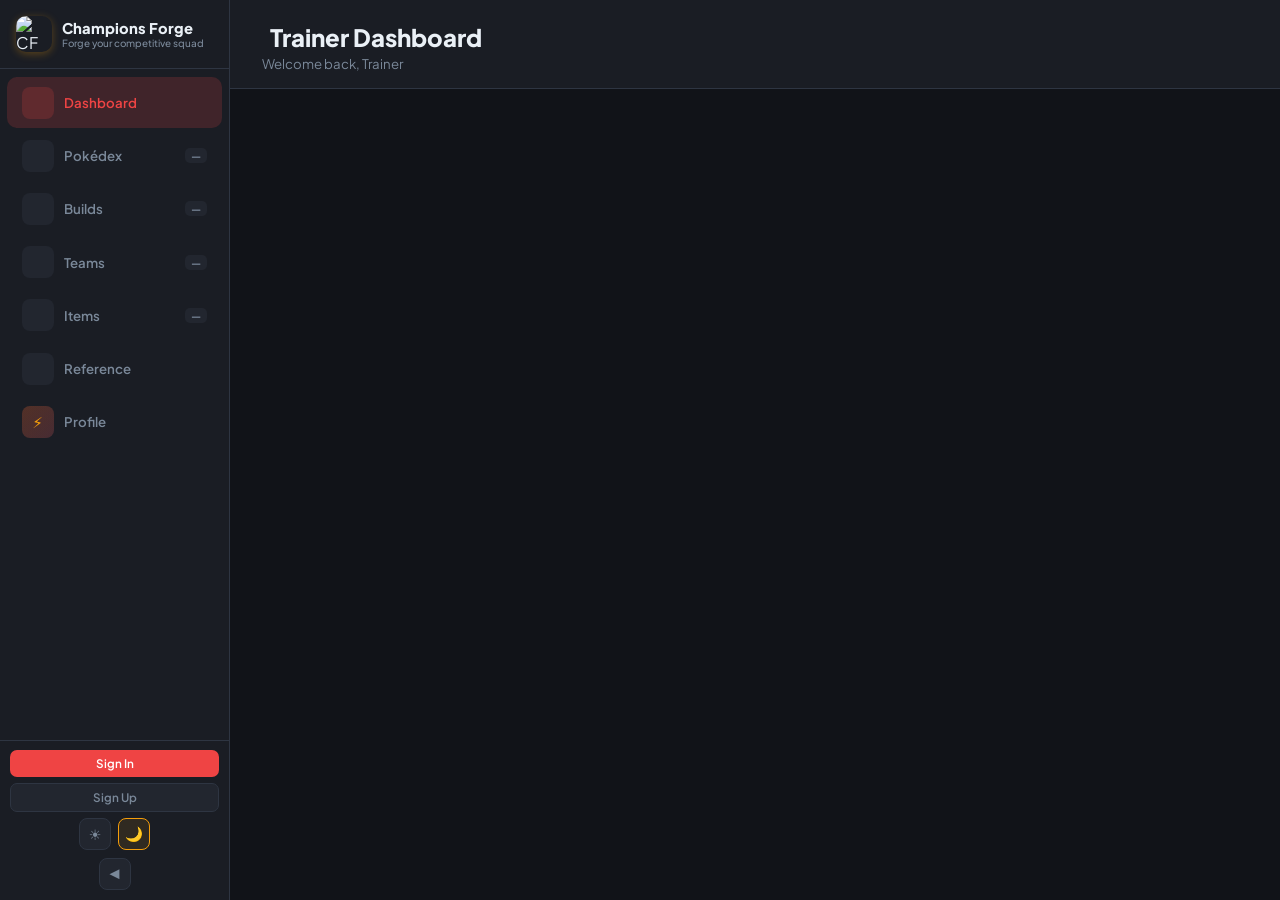
==== commit 0dca5b85: "Drop G.2 — Ability picker, Pokémon ability search, admin Pkmn Abl tab" ====
--- a/index.html
+++ b/index.html
@@ -106,9 +106,19 @@
     </div>
     <!-- Abilities pane -->
     <div class="ref-pane" id="refAbilitiesPane">
-      <div class="ref-search-block">
+      <!-- Mode toggle: Abilities | By Pokémon — Drop G.2 -->
+      <div class="ref-mode-bar">
+        <button class="ref-mode-btn active" data-mode="abilities" onclick="switchAblMode('abilities')"><i class="ph-bold ph-lightning"></i> Abilities</button>
+        <button class="ref-mode-btn" data-mode="pkmn" onclick="switchAblMode('pkmn')"><i class="ph-bold ph-paw-print"></i> By Pokémon</button>
+      </div>
+      <!-- Abilities search + filter pills (mode=abilities) -->
+      <div class="ref-search-block" id="ablSearchBlock">
         <input class="search-box" id="ablSearch" placeholder="Search abilities…" oninput="onAblSearch(this.value)">
         <div class="ref-filter-row" id="ablFilterRow"></div>
+      </div>
+      <!-- Pokémon search (mode=pkmn, hidden by default) -->
+      <div class="ref-search-block" id="ablPkmnBlock" style="display:none">
+        <input class="search-box" id="ablPkmnSearch" placeholder="Search Pokémon…" oninput="onPkmnAblSearch(this.value)">
       </div>
       <div class="abl-list" id="ablList"><div class="empty"><div class="em">⏳</div>Loading…</div></div>
     </div>
@@ -135,6 +145,9 @@
 
   <!-- Move Picker (Drop E) — full-screen sheet populated by renderMovePickerShell() -->
   <div class="picker-ov" id="movePickerOv"></div>
+
+  <!-- Ability Picker (Drop G.2b) — bottom sheet for build editor; populated by openAbilityPicker() -->
+  <div class="picker-ov" id="abilityPickerOv" style="align-items:flex-end;justify-content:center;background:rgba(0,0,0,.55);backdrop-filter:blur(2px)"></div>
 
   <!-- More Sheet (mobile overflow nav) -->
   <div class="more-sheet-ov" id="moreSheetOv">
--- a/styles.css
+++ b/styles.css
@@ -435,7 +435,7 @@
 
 /* Tab bar */
 .ref-tab-bar{display:flex;border-bottom:1px solid var(--border);background:var(--bg);flex-shrink:0}
-.ref-tab{flex:1;display:inline-flex;align-items:center;justify-content:center;gap:.32rem;padding:.6rem .5rem;border:none;background:transparent;color:var(--muted);font-family:inherit;font-size:.82rem;font-weight:700;cursor:pointer;border-bottom:2.5px solid transparent;transition:color .18s,border-color .18s}
+.ref-tab{flex:1;display:inline-flex;align-items:center;justify-content:center;gap:.38rem;padding:.8rem .5rem;border:none;background:transparent;color:var(--muted);font-family:inherit;font-size:.82rem;font-weight:700;cursor:pointer;border-bottom:2.5px solid transparent;transition:color .18s,border-color .18s}
 .ref-tab.active{color:var(--red);border-bottom-color:var(--red)}
 .ref-tab:hover:not(.active){color:var(--text2)}
 .ref-tab i{font-size:.88rem}
@@ -445,6 +445,17 @@
 /* Scrollable panes */
 .ref-pane{flex:1;overflow-y:auto;overflow-x:hidden;display:flex;flex-direction:column}
 .ref-pane::-webkit-scrollbar{width:0}
+
+/* Reference detail — bottom tray (replaces full-height #detP for ability/nature detail) */
+.ref-det-ov{position:fixed;inset:0;z-index:200;display:flex;align-items:flex-end;pointer-events:none;opacity:0;transition:opacity .25s}
+.ref-det-ov.open{pointer-events:all;opacity:1}
+.ref-det-bd{position:absolute;inset:0;background:rgba(0,0,0,.52);backdrop-filter:blur(2px)}
+.ref-det-sheet{position:relative;z-index:1;width:100%;background:var(--bg2);border-radius:22px 22px 0 0;border-top:1px solid var(--border);max-height:65vh;overflow-y:auto;transform:translateY(100%);transition:transform .32s cubic-bezier(.33,1,.68,1);padding-bottom:calc(1rem + env(safe-area-inset-bottom,0px));transition:background .3s,transform .32s cubic-bezier(.33,1,.68,1)}
+.ref-det-sheet::-webkit-scrollbar{width:0}
+.ref-det-ov.open .ref-det-sheet{transform:translateY(0)}
+.ref-det-handle{width:36px;height:4px;border-radius:2px;background:var(--border2);margin:10px auto 0}
+.ref-det-close{position:absolute;top:12px;right:14px;width:27px;height:27px;border-radius:50%;background:var(--surface);border:none;color:var(--muted);cursor:pointer;display:flex;align-items:center;justify-content:center;font-size:.73rem;font-weight:800;transition:background .15s}
+.ref-det-close:hover{background:var(--surface2)}
 
 /* Search + filter block (sticky top of each pane) */
 .ref-search-block{padding:.55rem 2rem .4rem;border-bottom:1px solid var(--border);background:var(--bg);position:sticky;top:0;z-index:10}
@@ -480,13 +491,13 @@
 
 /* Nature hybrid cards (new design) */
 .nat-hybrid-grid{display:grid;grid-template-columns:repeat(auto-fill,minmax(160px,1fr));gap:.55rem;padding:.7rem 2rem 5rem}
-.nat-hybrid{background:var(--card);border:1px solid var(--border);border-radius:14px;padding:.65rem .7rem .6rem;cursor:pointer;transition:border-color .12s,transform .1s}
+.nat-hybrid{background:var(--card);border:1px solid var(--border);border-radius:14px;padding:.75rem .7rem .65rem;cursor:pointer;transition:border-color .12s,transform .1s}
 .nat-hybrid:hover{border-color:var(--border2)}
 .nat-hybrid:active{transform:scale(.97)}
 .nat-hybrid-name{font-size:.82rem;font-weight:800;color:var(--text);margin-bottom:.35rem}
 .nat-hybrid-arch{display:inline-block;font-size:.61rem;font-weight:700;padding:2px 7px;border-radius:6px;margin-bottom:.42rem;white-space:nowrap;overflow:hidden;text-overflow:ellipsis;max-width:100%}
 /* EQ bar visualiser */
-.eq-bars{display:flex;align-items:flex-end;justify-content:space-between;gap:4px;height:28px}
+.eq-bars{display:flex;align-items:flex-end;justify-content:space-between;gap:4px}
 .eq-col{display:flex;flex-direction:column;align-items:center;gap:0;flex:1}
 .eq-track{width:100%;border-radius:3px 3px 0 0;overflow:hidden;display:flex;align-items:flex-end}
 .eq-fill{width:100%;border-radius:3px 3px 0 0}
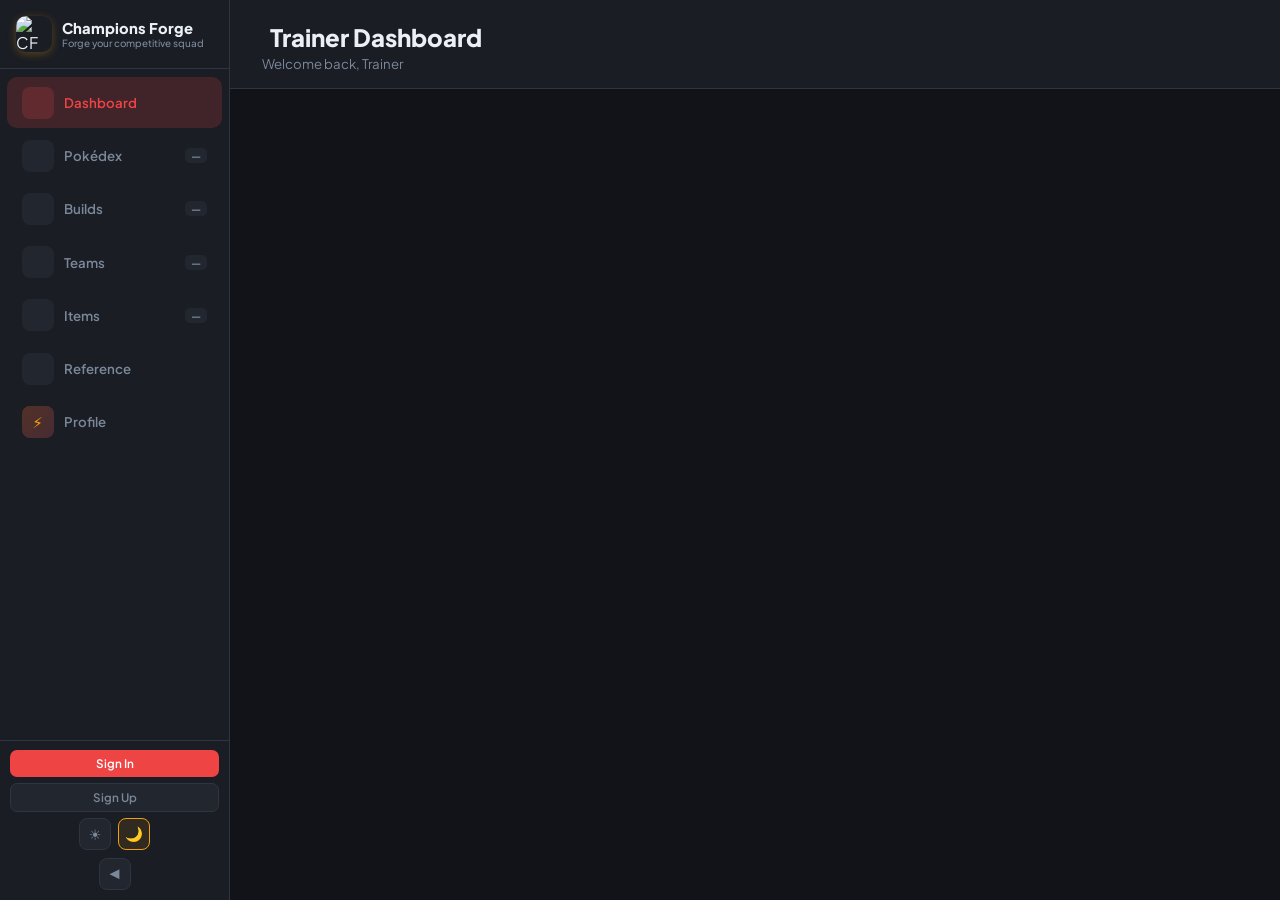
==== commit 85babc94: "Drop H — add naturePickerOv overlay to index.html" ====
--- a/index.html
+++ b/index.html
@@ -149,6 +149,9 @@
   <!-- Ability Picker (Drop G.2b) — bottom sheet for build editor; populated by openAbilityPicker() -->
   <div class="picker-ov" id="abilityPickerOv" style="align-items:flex-end;justify-content:center;background:rgba(0,0,0,.55);backdrop-filter:blur(2px)"></div>
 
+  <!-- Nature Picker (Drop H) — bottom sheet for build editor; populated by openNaturePicker() -->
+  <div class="picker-ov" id="naturePickerOv" style="align-items:flex-end;justify-content:center;background:rgba(0,0,0,.55);backdrop-filter:blur(2px)"></div>
+
   <!-- More Sheet (mobile overflow nav) -->
   <div class="more-sheet-ov" id="moreSheetOv">
     <div class="more-sheet">
--- a/styles.css
+++ b/styles.css
@@ -482,6 +482,65 @@
 .abl-right{display:flex;flex-direction:column;align-items:flex-end;gap:.3rem;flex-shrink:0}
 .abl-cat-pill{font-size:.6rem;font-weight:700;padding:2px 7px;border-radius:6px;text-transform:uppercase;letter-spacing:.04em;white-space:nowrap}
 .abl-chev{color:var(--border2);font-size:.72rem}
+
+/* Reference tab mode toggle */
+.ref-mode-bar{display:flex;padding:.48rem 1rem .35rem;gap:.4rem;border-bottom:1px solid var(--border);background:var(--bg);flex-shrink:0}
+.ref-mode-btn{flex:1;display:inline-flex;align-items:center;justify-content:center;gap:.28rem;padding:.4rem;border:1.5px solid var(--border);border-radius:20px;background:var(--surface);color:var(--muted);font-family:inherit;font-size:.74rem;font-weight:700;cursor:pointer;transition:all .15s}
+.ref-mode-btn.active{border-color:var(--red);background:var(--red-bg);color:var(--red)}
+.ref-mode-btn i{font-size:.82rem}
+
+/* Pokémon search in Reference tab */
+.abl-pkmn-prompt{padding:2.5rem 1rem;text-align:center;color:var(--muted);font-size:.82rem;line-height:1.6}
+.abl-pkmn-prompt i{font-size:2rem;display:block;margin-bottom:.5rem;opacity:.35}
+.abl-pkmn-result{display:flex;align-items:center;gap:.7rem;padding:.65rem 1rem;cursor:pointer;border-bottom:1px solid var(--border);transition:background .12s}
+.abl-pkmn-result:hover{background:var(--surface)}.abl-pkmn-result:active{background:var(--surface2)}
+.abl-pkmn-sprite{width:38px;height:38px;object-fit:contain;flex-shrink:0}
+.abl-pkmn-name{flex:1;font-size:.875rem;font-weight:800;color:var(--text)}
+.abl-pkmn-back-hdr{display:flex;align-items:center;gap:.55rem;padding:.45rem 1rem .3rem;background:var(--bg);border-bottom:1px solid var(--border)}
+.abl-pkmn-back-btn{background:none;border:none;color:var(--red);cursor:pointer;font-size:.78rem;font-weight:700;display:inline-flex;align-items:center;gap:.25rem;font-family:inherit;padding:.2rem 0}
+.abl-pkmn-who{font-size:.8rem;font-weight:800;color:var(--text2)}
+.abl-slot-1{background:var(--purple-bg);color:var(--purple)}
+.abl-slot-2{background:var(--blue-bg);color:var(--blue)}
+.abl-slot-h{background:var(--gold-bg);color:var(--gold)}
+
+/* Pokédex detail panel ability pills — Drop G.2c */
+.dex-abl-section{padding:.7rem 1.2rem .75rem;border-bottom:1px solid var(--border)}
+.dex-abl-label{font-size:.62rem;font-weight:800;letter-spacing:.08em;text-transform:uppercase;color:var(--muted);margin-bottom:.45rem}
+.dex-abl-pills{display:flex;flex-wrap:wrap;gap:.4rem}
+.dex-abl-pill{display:inline-flex;flex-direction:column;gap:.1rem;padding:.38rem .7rem;border-radius:10px;border:1px solid var(--border);background:var(--surface);cursor:pointer;transition:all .12s}
+.dex-abl-pill:hover{filter:brightness(1.1)}.dex-abl-pill:active{transform:scale(.95)}
+.dex-abl-slot{font-size:.55rem;font-weight:800;letter-spacing:.07em;text-transform:uppercase}
+.dex-abl-name{font-size:.78rem;font-weight:700;color:var(--text)}
+/* Slot colour variants */
+.dex-abl-pill.slot-1{border-color:color-mix(in srgb,var(--purple) 30%,var(--border));background:var(--purple-bg)}
+.dex-abl-pill.slot-1 .dex-abl-slot{color:var(--purple)}
+.dex-abl-pill.slot-2{border-color:color-mix(in srgb,var(--blue) 30%,var(--border));background:var(--blue-bg)}
+.dex-abl-pill.slot-2 .dex-abl-slot{color:var(--blue)}
+.dex-abl-pill.slot-h{border-color:color-mix(in srgb,var(--gold) 30%,var(--border));background:var(--gold-bg)}
+.dex-abl-pill.slot-h .dex-abl-slot{color:var(--gold)}
+
+/* Build editor ability button */
+.ed-abl-btn{width:100%;padding:.6rem .9rem;border-radius:11px;border:1px solid var(--border);background:var(--surface);color:var(--text);font-family:inherit;cursor:pointer;display:flex;align-items:center;justify-content:space-between;min-height:44px;transition:border-color .15s,background .3s;text-align:left}
+.ed-abl-btn:hover{border-color:var(--border2)}
+.ed-abl-btn-name{font-size:.85rem;font-weight:700;color:var(--text);flex:1}
+.ed-abl-btn.empty .ed-abl-btn-name{color:var(--muted);font-weight:500}
+.ed-abl-btn i{color:var(--muted);font-size:.78rem;flex-shrink:0}
+
+/* Ability picker bottom sheet */
+.abl-pk-sheet{width:100%;max-width:560px;background:var(--bg2);border-radius:22px 22px 0 0;border-top:1px solid var(--border);padding-bottom:calc(1rem + env(safe-area-inset-bottom));animation:sheetUp .28s cubic-bezier(.33,1,.68,1);transition:background .3s}
+.abl-pk-handle{width:36px;height:4px;border-radius:2px;background:var(--border2);margin:10px auto 0}
+.abl-pk-head{display:flex;align-items:flex-start;justify-content:space-between;padding:.7rem 1.2rem .4rem}
+.abl-pk-title{font-size:.88rem;font-weight:800;color:var(--text)}
+.abl-pk-sub{font-size:.7rem;color:var(--muted);margin-top:.1rem}
+.abl-pk-close{background:var(--surface);border:none;color:var(--muted);width:28px;height:28px;border-radius:50%;cursor:pointer;display:flex;align-items:center;justify-content:center;font-size:.73rem;font-weight:800;flex-shrink:0}
+.abl-pk-list{padding:.5rem 1rem .6rem;display:flex;flex-direction:column;gap:.45rem}
+.abl-pk-card{padding:.65rem .9rem;border-radius:12px;border:1px solid var(--border);background:var(--card);cursor:pointer;transition:all .12s}
+.abl-pk-card:active{transform:scale(.97)}.abl-pk-card.sel{border-color:var(--purple);background:var(--purple-bg)}
+.abl-pk-slot{font-size:.6rem;font-weight:800;letter-spacing:.08em;text-transform:uppercase;color:var(--muted);margin-bottom:.18rem}
+.abl-pk-card.sel .abl-pk-slot{color:var(--purple)}
+.abl-pk-name{font-size:.88rem;font-weight:800;color:var(--text)}
+.abl-pk-desc{font-size:.71rem;color:var(--muted);margin-top:.15rem;line-height:1.35}
+.abl-pk-empty{padding:1.5rem 1rem;text-align:center;color:var(--muted);font-size:.82rem;line-height:1.5}
 
 /* Ability detail panel content (inside shared #detInner) */
 .abl-det-hero{display:flex;align-items:center;gap:.85rem;padding:1rem 1.2rem .85rem}
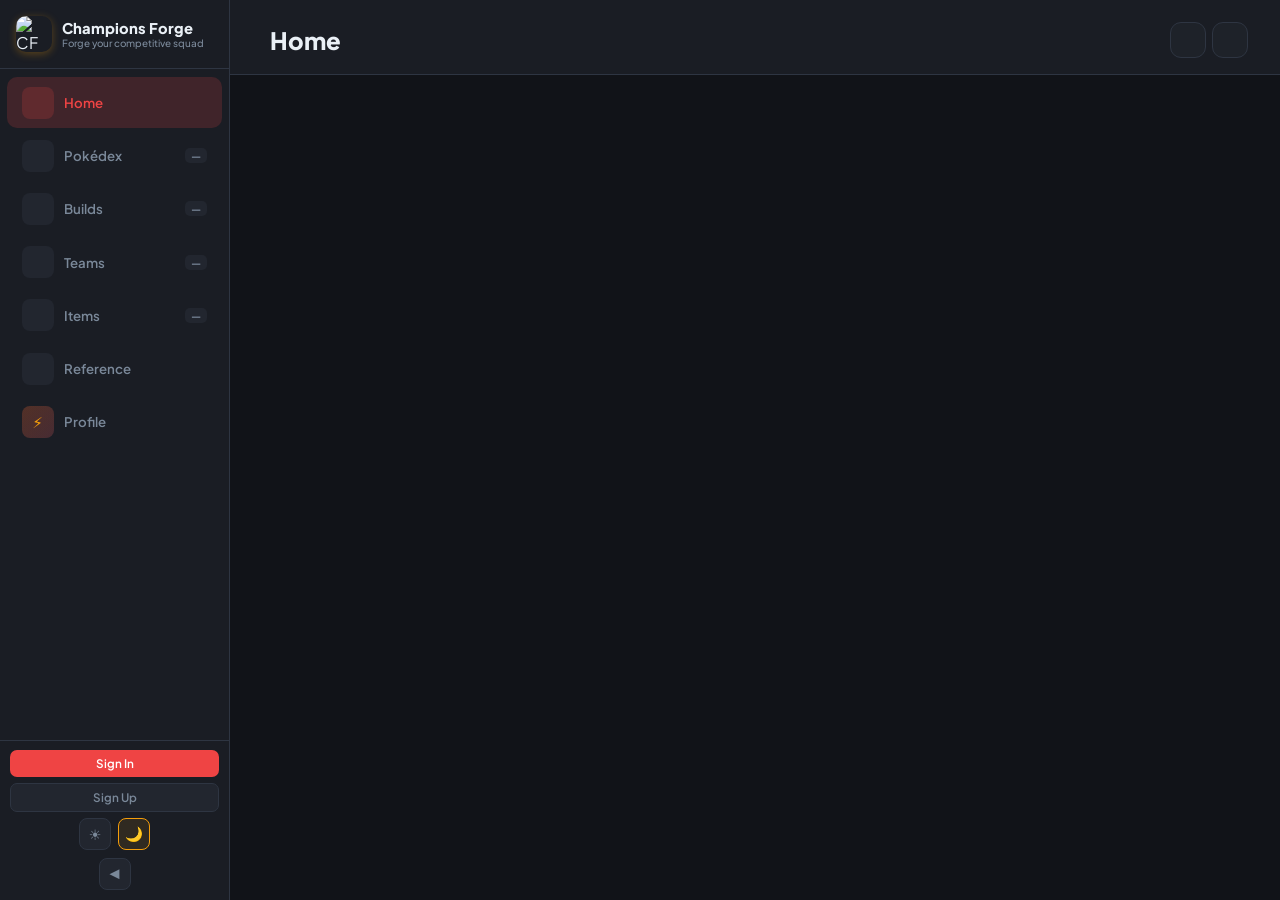
==== commit 78fb7781: "Housekeeping: load app-pickers.js after app-profile.js in script order" ====
--- a/index.html
+++ b/index.html
@@ -19,19 +19,20 @@
 <link rel="stylesheet" href="https://unpkg.com/@phosphor-icons/web@2.1.1/src/duotone/style.css">
 <link rel="stylesheet" href="https://unpkg.com/@phosphor-icons/web@2.1.1/src/fill/style.css">
 <script src="https://unpkg.com/lucide@0.344.0/dist/umd/lucide.js"></script>
+<script src="https://cdn.jsdelivr.net/npm/qrcode@1.5.3/build/qrcode.min.js"></script>
 </head>
 <body>
 <nav class="sb" id="sb">
   <div class="sb-brand"><div class="sb-logo"><img src="icons/logo.png" alt="CF"></div><div><div class="sb-brand-text">Champions Forge</div><div class="sb-brand-sub">Forge your competitive squad</div></div></div>
   <div class="sb-nav">
-    <div class="sb-item active" data-p="dash"><div class="sb-icon"><i class="ph-bold ph-squares-four"></i></div><span class="sb-label">Dashboard</span></div>
+    <div class="sb-item active" data-p="dash"><div class="sb-icon"><i class="ph-bold ph-house"></i></div><span class="sb-label">Home</span></div>
     <div class="sb-item" data-p="dex"><div class="sb-icon"><i class="ph-bold ph-book-open-text"></i></div><span class="sb-label">Pokédex</span><span class="sb-count" id="nc0">—</span></div>
     <div class="sb-item" data-p="builds"><div class="sb-icon"><i class="ph-bold ph-sword"></i></div><span class="sb-label">Builds</span><span class="sb-count" id="nc1">—</span></div>
     <div class="sb-item" data-p="teams"><div class="sb-icon"><i class="ph-bold ph-trophy"></i></div><span class="sb-label">Teams</span><span class="sb-count" id="nc2">—</span></div>
     <!-- Desktop-only items (hidden on mobile; accessed via More sheet there) -->
     <div class="sb-item sb-desktop" data-p="items"><div class="sb-icon"><i class="ph-bold ph-backpack"></i></div><span class="sb-label">Items</span><span class="sb-count" id="nc3">—</span></div>
     <div class="sb-item sb-desktop" data-p="reference"><div class="sb-icon"><i class="ph-bold ph-books"></i></div><span class="sb-label">Reference</span></div>
-    <div class="sb-item sb-desktop" data-p="profile"><div class="sb-icon sb-profile-icon" id="profileNavIcon"><i class="ph-bold ph-user-circle"></i></div><span class="sb-label">Profile</span></div>
+    <div class="sb-item sb-desktop" data-p="profile" style="position:relative"><div class="sb-icon sb-profile-icon" id="profileNavIcon"><i class="ph-bold ph-user-circle"></i></div><span class="sb-label">Profile</span><span class="fr-nav-badge" id="frNavBadge"></span></div>
     <!-- Mobile-only More button (opens sheet) -->
     <div class="sb-item sb-mobile" id="sbMore" onclick="openMoreSheet()"><div class="sb-icon"><i class="ph-bold ph-dots-three"></i></div><span class="sb-label">More</span></div>
   </div>
@@ -43,9 +44,17 @@
 </nav>
 
 <div class="main">
-  <!-- Dashboard -->
+  <!-- Home (Drop I.3) -->
   <div class="page show" id="pg-dash">
-    <div class="pg-head"><div class="pg-title"><i class="ph-bold ph-squares-four"></i>Trainer Dashboard</div><div class="pg-sub">Welcome back, Trainer</div></div>
+    <div class="pg-head">
+      <div class="pg-head-row">
+        <div class="pg-title"><i class="ph-bold ph-house"></i>Home</div>
+        <div class="da-hd-btns">
+          <button class="da-hd-btn" id="daNotifBtn" onclick="openNotifSheet()" title="Notifications"><i class="ph-bold ph-bell"></i><span class="da-notif-pip" id="daNotifPip"></span></button>
+          <button class="da-hd-btn" onclick="openSearchSheet()" title="Search"><i class="ph-bold ph-magnifying-glass"></i></button>
+        </div>
+      </div>
+    </div>
     <div id="dashContent"></div>
   </div>
 
@@ -104,25 +113,20 @@
       <button class="ref-tab active" data-tab="abilities" onclick="switchRefTab('abilities')"><i class="ph-bold ph-lightning"></i> Abilities <span class="ref-tab-count" id="ablCount">—</span></button>
       <button class="ref-tab" data-tab="natures" onclick="switchRefTab('natures')"><i class="ph-bold ph-dna"></i> Natures <span class="ref-tab-count">25</span></button>
     </div>
-    <!-- Abilities pane -->
     <div class="ref-pane" id="refAbilitiesPane">
-      <!-- Mode toggle: Abilities | By Pokémon — Drop G.2 -->
       <div class="ref-mode-bar">
         <button class="ref-mode-btn active" data-mode="abilities" onclick="switchAblMode('abilities')"><i class="ph-bold ph-lightning"></i> Abilities</button>
         <button class="ref-mode-btn" data-mode="pkmn" onclick="switchAblMode('pkmn')"><i class="ph-bold ph-paw-print"></i> By Pokémon</button>
       </div>
-      <!-- Abilities search + filter pills (mode=abilities) -->
       <div class="ref-search-block" id="ablSearchBlock">
         <input class="search-box" id="ablSearch" placeholder="Search abilities…" oninput="onAblSearch(this.value)">
         <div class="ref-filter-row" id="ablFilterRow"></div>
       </div>
-      <!-- Pokémon search (mode=pkmn, hidden by default) -->
       <div class="ref-search-block" id="ablPkmnBlock" style="display:none">
         <input class="search-box" id="ablPkmnSearch" placeholder="Search Pokémon…" oninput="onPkmnAblSearch(this.value)">
       </div>
       <div class="abl-list" id="ablList"><div class="empty"><div class="em">⏳</div>Loading…</div></div>
     </div>
-    <!-- Natures pane (hidden by default) -->
     <div class="ref-pane" id="refNaturesPane" style="display:none">
       <div class="ref-search-block">
         <input class="search-box" id="natSearch" placeholder="Search natures…" oninput="onNatSearch(this.value)">
@@ -137,20 +141,19 @@
     <div style="padding:1.2rem 2rem" id="profileContent"><div class="empty"><div class="em">🔒</div>Sign in to view your profile</div></div>
   </div>
 
-  <!-- Public view (Drop F.1) — populated by app-router.js when hash is #/b/<code>, #/t/<code>, or #/u/<name> -->
+  <!-- Public view (Drop F.1) -->
   <div class="page" id="pg-public"></div>
 
-  <!-- Item Picker (build editor) — bottom sheet populated by renderItemPicker() -->
+  <!-- Item Picker -->
   <div class="picker-ov" id="itemPickerOv"></div>
-
-  <!-- Move Picker (Drop E) — full-screen sheet populated by renderMovePickerShell() -->
+  <!-- Move Picker (Drop E) -->
   <div class="picker-ov" id="movePickerOv"></div>
-
-  <!-- Ability Picker (Drop G.2b) — bottom sheet for build editor; populated by openAbilityPicker() -->
+  <!-- Ability Picker (Drop G.2b) -->
   <div class="picker-ov" id="abilityPickerOv" style="align-items:flex-end;justify-content:center;background:rgba(0,0,0,.55);backdrop-filter:blur(2px)"></div>
-
-  <!-- Nature Picker (Drop H) — bottom sheet for build editor; populated by openNaturePicker() -->
+  <!-- Nature Picker (Drop H) -->
   <div class="picker-ov" id="naturePickerOv" style="align-items:flex-end;justify-content:center;background:rgba(0,0,0,.55);backdrop-filter:blur(2px)"></div>
+  <!-- Find Friends (Drop I.2) -->
+  <div class="picker-ov" id="findFriendsOv" style="align-items:flex-end;justify-content:center;background:rgba(0,0,0,.55);backdrop-filter:blur(2px)"></div>
 
   <!-- More Sheet (mobile overflow nav) -->
   <div class="more-sheet-ov" id="moreSheetOv">
@@ -165,6 +168,41 @@
     </div>
   </div>
 
+  <!-- Home Notifications Sheet (Drop I.3) -->
+  <div class="home-sheet-ov" id="homeNotifOv" onclick="if(event.target===this)closeNotifSheet()">
+    <div class="home-sheet">
+      <div class="home-sheet-handle"></div>
+      <div class="home-sheet-top">
+        <div class="home-sheet-title">Notifications</div>
+        <button class="home-sheet-close" onclick="closeNotifSheet()">✕</button>
+      </div>
+      <div class="home-sheet-body" id="homeNotifBody"><div class="empty" style="padding:1.5rem 0"><div class="em">⏳</div>Loading…</div></div>
+    </div>
+  </div>
+
+  <!-- Home Search Sheet (Drop I.3) -->
+  <div class="home-sheet-ov" id="homeSearchOv" onclick="if(event.target===this)closeSearchSheet()">
+    <div class="home-sheet">
+      <div class="home-sheet-handle"></div>
+      <div class="home-sheet-top">
+        <div class="home-sheet-title">Search</div>
+        <button class="home-sheet-close" onclick="closeSearchSheet()">✕</button>
+      </div>
+      <div class="home-search-input-wrap">
+        <input class="home-search-input" id="homeSearchInput" type="text" placeholder="Builds, teams, trainers…" oninput="_onHomeSearch(this.value)" autocomplete="off">
+      </div>
+      <div class="home-search-tabs">
+        <button class="home-stab active" onclick="_homeSearchTab(this,'all')">All</button>
+        <button class="home-stab" onclick="_homeSearchTab(this,'builds')">Builds</button>
+        <button class="home-stab" onclick="_homeSearchTab(this,'teams')">Teams</button>
+        <button class="home-stab" onclick="_homeSearchTab(this,'trainers')">Trainers</button>
+      </div>
+      <div class="home-sheet-body" id="homeSearchBody">
+        <div class="empty" style="padding:2rem 0;text-align:center"><div class="em" style="font-size:1.5rem">🔍</div><div style="font-size:.78rem;color:var(--muted)">Type to search…</div></div>
+      </div>
+    </div>
+  </div>
+
   <!-- Confirm Modal -->
   <div class="modal-ov" id="confirmMod">
     <div class="modal-box">
@@ -178,7 +216,7 @@
     </div>
   </div>
 
-  <!-- Username Modal (Drop F.3) — bottom sheet triggered when making content public without a username -->
+  <!-- Username Modal (Drop F.3) -->
   <div class="modal-ov" id="usernameMod">
     <div class="un-sheet">
       <div class="un-sheet-handle"></div>
@@ -199,7 +237,7 @@
 <!-- Detail Panel -->
 <div class="panel-ov" id="detP"><div class="panel-bd" onclick="closeDet()"></div><div class="panel-ct slide-in" id="detInner"></div></div>
 
-  <!-- Reference detail bottom tray — Drop G (ability + nature detail, replaces full slide-over for Reference tab) -->
+  <!-- Reference detail bottom tray — Drop G -->
   <div class="ref-det-ov" id="refDetOv">
     <div class="ref-det-bd" onclick="closeRefDet()"></div>
     <div class="ref-det-sheet">
@@ -211,11 +249,10 @@
 
 <div class="toast-c" id="toasts"></div>
 
-<!-- Drop F.2.1: off-screen render host for shareable image cards (1200×630 PNG via html2canvas) -->
+<!-- Drop F.2.1: off-screen render host for shareable image cards -->
 <div id="imgRenderHost" aria-hidden="true"></div>
 
-<!-- Drop F.2.1 v5: html-to-image for rendering share cards. Uses SVG foreignObject approach
-     which respects CSS filters (blur, shadows) far more reliably than html2canvas. -->
+<!-- Drop F.2.1 v5: html-to-image for rendering share cards. -->
 <script src="https://cdn.jsdelivr.net/npm/html-to-image@1.11.11/dist/html-to-image.js" defer></script>
 
 <script src="app/app-core.js"></script>
@@ -224,6 +261,7 @@
 <script src="app/app-builds.js"></script>
 <script src="app/app-teams.js"></script>
 <script src="app/app-profile.js"></script>
+<script src="app/app-pickers.js"></script>
 <script src="app/app-router.js"></script>
 <script src="app/app-init.js"></script>
 </body>
--- a/styles.css
+++ b/styles.css
@@ -604,14 +604,117 @@
 .ach-info .ach-desc{font-size:.72rem;color:var(--muted);margin-top:2px;line-height:1.3}
 .ach-info .ach-date{font-size:.62rem;color:var(--gold);margin-top:4px;font-weight:600}
 .ach-info .ach-cat{font-size:.58rem;color:var(--muted2);text-transform:uppercase;letter-spacing:.05em;margin-top:3px}
-
+/* Drop I.1: achievement category header + progress bar */
+.ach-cat-hdr{font-size:.72rem;font-weight:800;text-transform:uppercase;letter-spacing:.06em;display:block;margin-bottom:0}
+.ach-card.unlocked{border-width:1.5px}
+.ach-prog{margin-top:5px;display:flex;align-items:center;gap:.45rem}
+.ach-prog-bar-track{flex:1;height:4px;background:var(--surface2);border-radius:2px;overflow:hidden}
+.ach-prog-bar{height:100%;border-radius:2px;transition:width .3s}
+.ach-prog-txt{font-size:.6rem;color:var(--muted);font-weight:700;white-space:nowrap;flex-shrink:0}
+
+/* ── Drop I.2: Friends system ── */
+.fr-collapse{border-top:1px solid var(--border);border-bottom:1px solid var(--border);margin:.3rem 0}
+.fr-row{display:flex;align-items:center;justify-content:space-between;padding:.65rem 1rem;cursor:pointer;-webkit-tap-highlight-color:transparent;transition:background .12s;user-select:none}
+.fr-row:active{background:var(--surface2)}
+.fr-row-left{display:flex;align-items:center;gap:.45rem;min-width:0;flex-wrap:nowrap}
+.fr-row-icon{font-size:.85rem;flex-shrink:0}
+.fr-row-label{font-size:.83rem;font-weight:800;color:var(--text)}
+.fr-row-count{font-size:.7rem;color:var(--muted);font-weight:500}
+.fr-pending-badge{background:var(--gold-bg);border:1px solid rgba(245,158,11,.3);color:var(--gold);font-size:.58rem;font-weight:800;padding:1px 6px;border-radius:5px;white-space:nowrap}
+.fr-row-right{display:flex;align-items:center;gap:.55rem;flex-shrink:0}
+.fr-find-pill{background:var(--pink-bg);border:1.5px solid rgba(236,72,153,.3);color:var(--pink);font-size:.65rem;font-weight:800;padding:.2rem .55rem;border-radius:7px;cursor:pointer;font-family:inherit;-webkit-tap-highlight-color:transparent}
+.fr-chev-main{color:var(--muted);font-size:.75rem;transition:transform .2s;display:inline-block}
+.fr-chev-main.open{transform:rotate(180deg)}
+.fr-panel{max-height:0;overflow:hidden;transition:max-height .32s cubic-bezier(.4,0,.2,1)}
+.fr-panel.open{max-height:600px}
+.fr-pending-lbl{font-size:.65rem;font-weight:800;color:var(--gold);text-transform:uppercase;letter-spacing:.06em;padding:.55rem 1rem .2rem;display:flex;align-items:center;gap:.3rem}
+.fr-pcount{background:var(--gold-bg);color:var(--gold);padding:0 5px;border-radius:4px;font-size:.6rem}
+.fr-pending-card{display:flex;align-items:center;gap:.65rem;padding:.45rem 1rem;background:var(--surface);margin:.25rem 1rem;border-radius:11px;border:1px solid rgba(245,158,11,.25)}
+.fr-av{width:34px;height:34px;border-radius:10px;background:var(--surface2);display:flex;align-items:center;justify-content:center;font-size:.85rem;flex-shrink:0;overflow:hidden}
+.fr-info{flex:1;min-width:0}
+.fr-name{font-size:.82rem;font-weight:800;color:var(--text);white-space:nowrap;overflow:hidden;text-overflow:ellipsis}
+.fr-un{font-size:.65rem;color:var(--muted);margin-top:1px}
+.fr-pbtns{display:flex;gap:.3rem;flex-shrink:0}
+.fr-accept{padding:.28rem .6rem;border-radius:7px;background:var(--green-bg);border:1px solid rgba(34,197,94,.3);color:var(--green);font-size:.7rem;font-weight:800;cursor:pointer;font-family:inherit}
+.fr-decline{padding:.28rem .6rem;border-radius:7px;background:var(--surface2);border:1px solid var(--border);color:var(--muted);font-size:.7rem;font-weight:700;cursor:pointer;font-family:inherit}
+.fr-divider{height:1px;background:var(--border);margin:.35rem 0}
+.fr-item{display:flex;align-items:center;gap:.65rem;padding:.45rem 1rem;cursor:pointer;-webkit-tap-highlight-color:transparent;transition:background .1s}
+.fr-item:active{background:var(--surface2)}
+.fr-chev{color:var(--muted);font-size:.85rem}
+.fr-empty{padding:1.25rem 1rem;text-align:center;color:var(--muted);font-size:.78rem;line-height:1.5}
+/* Find Friends sheet */
+.ff-sheet{width:100%;max-width:560px;background:var(--bg2);border-radius:22px 22px 0 0;border-top:1px solid var(--border);display:flex;flex-direction:column;max-height:80vh;animation:sheetUp .28s cubic-bezier(.33,1,.68,1);transition:background .3s}
+.ff-handle{width:36px;height:4px;border-radius:2px;background:var(--border2);margin:10px auto 0;flex-shrink:0}
+.ff-head{display:flex;align-items:center;justify-content:space-between;padding:.65rem 1.1rem .5rem;border-bottom:1px solid var(--border);flex-shrink:0}
+.ff-title{font-size:.9rem;font-weight:800;color:var(--text)}
+.ff-close{background:var(--surface);border:none;color:var(--muted);width:28px;height:28px;border-radius:50%;cursor:pointer;display:flex;align-items:center;justify-content:center;font-size:.73rem;font-weight:800;font-family:inherit;flex-shrink:0}
+.ff-tabs{display:flex;border-bottom:1px solid var(--border);flex-shrink:0}
+.ff-tab{flex:1;padding:.52rem;text-align:center;font-size:.75rem;font-weight:700;color:var(--muted);cursor:pointer;border-bottom:2.5px solid transparent;transition:all .15s;font-family:inherit;background:none;border-top:none;border-left:none;border-right:none}
+.ff-tab.active{color:var(--pink);border-bottom-color:var(--pink)}
+.ff-search-pane{display:flex;flex-direction:column;flex:1;overflow:hidden}
+.ff-search-wrap{padding:.55rem 1rem;flex-shrink:0}
+.ff-search{width:100%;padding:.52rem .85rem;border-radius:10px;border:1.5px solid var(--border);background:var(--input-bg);color:var(--text);font-family:inherit;font-size:.85rem}
+.ff-search:focus{outline:none;border-color:var(--pink)}
+.ff-list{overflow-y:auto;flex:1;padding-bottom:1rem;-webkit-overflow-scrolling:touch}
+.ff-result{display:flex;align-items:center;gap:.65rem;padding:.48rem 1rem;cursor:pointer;transition:background .1s;-webkit-tap-highlight-color:transparent}
+.ff-result:active{background:var(--surface2)}
+.ff-r-info{flex:1;min-width:0}
+.ff-r-name{font-size:.82rem;font-weight:800;color:var(--text)}
+.ff-r-un{font-size:.65rem;color:var(--muted);margin-top:1px}
+.ff-add-btn{padding:.28rem .65rem;border-radius:7px;border:1.5px solid rgba(236,72,153,.3);background:var(--pink-bg);color:var(--pink);font-size:.7rem;font-weight:800;cursor:pointer;font-family:inherit;white-space:nowrap;flex-shrink:0}
+.ff-add-btn.pending{border-color:rgba(245,158,11,.3);background:var(--gold-bg);color:var(--gold)}
+.ff-add-btn.friends{border-color:rgba(34,197,94,.3);background:var(--green-bg);color:var(--green)}
+.ff-add-btn.recv{border-color:rgba(34,197,94,.3);background:var(--green-bg);color:var(--green)}
+.ff-empty{padding:2rem 1rem;text-align:center;color:var(--muted);font-size:.82rem;line-height:1.5}
+.ff-share-pane{flex-direction:column;flex:1;overflow-y:auto;padding:1rem;gap:.75rem;-webkit-overflow-scrolling:touch}
+/* QR area (Drop I.2b customiser) */
+.ff-qr-area{display:flex;flex-direction:column;align-items:center;gap:.5rem}
+.ff-qr-hint{font-size:.68rem;color:var(--muted);text-align:center;line-height:1.4}
+.ff-qr-wrap{display:flex;justify-content:center;align-items:center;min-height:210px}
+.ff-qr-user{font-size:.8rem;font-weight:800}
+/* QR customiser controls */
+.ff-cust{background:var(--surface);border:1px solid var(--border);border-radius:14px;padding:.7rem;display:flex;flex-direction:column;gap:.55rem}
+.ff-cust-row{display:flex;align-items:center;gap:.5rem}
+.ff-cust-lbl{font-size:.6rem;font-weight:800;text-transform:uppercase;letter-spacing:.06em;color:var(--muted);width:50px;flex-shrink:0}
+.ff-swatch-row{display:flex;gap:.4rem;align-items:center}
+.ff-swatch{width:22px;height:22px;border-radius:50%;cursor:pointer;border:2px solid transparent;transition:transform .15s,box-shadow .15s;flex-shrink:0;-webkit-tap-highlight-color:transparent}
+.ff-frame-row{display:flex;gap:.35rem;align-items:center;overflow-x:auto;flex:1}
+.ff-frame-row::-webkit-scrollbar{display:none}
+.ff-frame-opt{flex-shrink:0;padding:.22rem .5rem;border-radius:7px;border:1.5px solid var(--border);background:var(--surface2);color:var(--muted);font-size:.6rem;font-weight:700;cursor:pointer;font-family:inherit;transition:all .15s;white-space:nowrap;-webkit-tap-highlight-color:transparent}
+.ff-ov-row{display:flex;gap:.35rem;align-items:center;flex:1}
+.ff-ov-opt{width:36px;height:36px;border-radius:9px;border:1.5px solid var(--border);background:var(--surface2);display:flex;align-items:center;justify-content:center;cursor:pointer;font-size:.85rem;transition:all .15s;flex-shrink:0;-webkit-tap-highlight-color:transparent}
+.ff-link-row{display:flex;align-items:center;gap:.45rem;background:var(--surface);border:1px solid var(--border);border-radius:10px;padding:.5rem .7rem}
+.ff-link-txt{flex:1;font-size:.7rem;color:var(--muted);font-family:monospace;overflow:hidden;text-overflow:ellipsis;white-space:nowrap}
+.ff-copy-btn{background:var(--pink-bg);border:1px solid rgba(236,72,153,.3);color:var(--pink);font-size:.7rem;font-weight:800;padding:.22rem .65rem;border-radius:7px;cursor:pointer;font-family:inherit;flex-shrink:0;white-space:nowrap}
+.ff-copy-btn.copied{background:var(--green-bg);border-color:rgba(34,197,94,.3);color:var(--green)}
+.ff-share-btn{padding:.62rem;border-radius:11px;border:1.5px solid rgba(236,72,153,.3);background:var(--pink-bg);color:var(--pink);font-family:inherit;font-size:.82rem;font-weight:800;cursor:pointer;display:flex;align-items:center;justify-content:center;gap:.4rem}
+.ff-share-hint{font-size:.68rem;color:var(--muted);text-align:center;line-height:1.4}
+/* Public profile page (replaces stub) */
+.pub-profile-header{display:flex;align-items:center;gap:.9rem;background:var(--surface);border:1px solid var(--border);border-radius:14px;padding:1rem;margin-bottom:.85rem}
+.pub-av-wrap{width:52px;height:52px;border-radius:14px;background:var(--surface2);display:flex;align-items:center;justify-content:center;font-size:1.5rem;flex-shrink:0;overflow:hidden;border:1.5px solid var(--border)}
+.pub-profile-info{flex:1;min-width:0}
+.pub-un-row{font-size:.72rem;color:var(--muted);margin-top:2px}
+.pub-af-row{margin-bottom:.85rem}
+.pub-add-friend-btn{width:100%;padding:.65rem;border-radius:11px;border:1.5px solid rgba(236,72,153,.3);background:var(--pink-bg);color:var(--pink);font-family:inherit;font-size:.82rem;font-weight:800;cursor:pointer;display:flex;align-items:center;justify-content:center;gap:.4rem;-webkit-tap-highlight-color:transparent}
+.pub-add-friend-btn.pending{border-color:rgba(245,158,11,.3);background:var(--gold-bg);color:var(--gold)}
+.pub-add-friend-btn.friends{border-color:rgba(34,197,94,.3);background:var(--green-bg);color:var(--green)}
+.pub-build-row{display:flex;align-items:center;gap:.65rem;padding:.55rem .65rem;background:var(--card);border:1px solid var(--border);border-radius:11px;margin-bottom:.35rem;cursor:pointer;transition:border-color .12s}
+.pub-build-row:active{border-color:var(--border2)}
+.pub-build-thumb{width:36px;height:36px;object-fit:contain;border-radius:8px;background:var(--surface);padding:3px;flex-shrink:0}
+.pub-build-info{flex:1;min-width:0}
+.pub-build-name{font-size:.82rem;font-weight:700;white-space:nowrap;overflow:hidden;text-overflow:ellipsis}
+.pub-build-sub{font-size:.62rem;color:var(--muted);margin-top:1px}
+.pub-chevron{color:var(--muted);font-size:.85rem}
+.pub-loading{padding:2rem 1rem;text-align:center;color:var(--muted);font-size:.82rem}
+/* Friend nav badge */
+.fr-nav-badge{position:absolute;top:2px;right:2px;background:var(--gold);color:#000;font-size:.48rem;font-weight:900;min-width:14px;height:14px;border-radius:7px;display:none;align-items:center;justify-content:center;padding:0 3px}
 .activity-list{margin-top:1rem}
 .act-item{display:flex;align-items:center;gap:.7rem;padding:.6rem .8rem;border-radius:10px;background:var(--surface);border:1px solid var(--border);margin-bottom:.4rem}
 .act-item img{width:36px;height:36px;object-fit:contain;border-radius:8px;background:var(--surface2);padding:3px}
 .act-item .act-text{font-size:.82rem;font-weight:500}.act-item .act-time{font-size:.68rem;color:var(--muted);margin-left:auto}
 
 /* Subsection: Confirm modal */
-.modal-ov{position:fixed;inset:0;z-index:300;display:none;align-items:center;justify-content:center;background:rgba(0,0,0,.4);backdrop-filter:blur(2px)}
+.modal-ov{position:fixed;inset:0;z-index:400;display:none;align-items:center;justify-content:center;background:rgba(0,0,0,.4);backdrop-filter:blur(2px)}
 .modal-ov.open{display:flex}
 .modal-box{background:var(--bg2);border:1px solid var(--border);border-radius:16px;padding:1.5rem;max-width:380px;width:90%;text-align:center}
 .modal-box .em{font-size:2rem;margin-bottom:.5rem}
@@ -2558,3 +2661,105 @@
   padding:.25rem 0;margin-top:.3rem;display:block;
 }
 .tc-un-set:hover{opacity:.8}
+/* Drop H — nature picker button in build editor (was missing from styles after I.1/I.2 overwrites) */
+.ed-nat-btn{width:100%;padding:.6rem .9rem;border-radius:11px;border:1px solid var(--border);background:var(--surface);color:var(--text);font-family:inherit;cursor:pointer;display:flex;align-items:center;gap:.6rem;min-height:44px;transition:border-color .15s,box-shadow .15s;text-align:left;-webkit-tap-highlight-color:transparent}
+.ed-nat-btn:hover{border-color:var(--border2)}
+.ed-nat-btn:active{border-color:var(--red);box-shadow:0 0 0 3px var(--red-bg)}
+.ed-nat-btn-left{flex:1;display:flex;align-items:center;gap:.5rem;min-width:0;overflow:hidden}
+.ed-nat-btn-name{font-size:.85rem;font-weight:700;color:var(--text);white-space:nowrap;overflow:hidden;text-overflow:ellipsis}
+.ed-nat-btn.empty .ed-nat-btn-name{color:var(--muted);font-weight:500}
+.ed-nat-btn-chips{display:flex;gap:3px;align-items:center;flex-shrink:0}
+.ed-nat-btn-chip{font-size:.68rem;font-weight:800;padding:.1rem .35rem;border-radius:5px;white-space:nowrap}
+.ed-nat-btn i{color:var(--muted);font-size:.8rem;flex-shrink:0;margin-left:auto}
+/* Drop H — nature picker SHEET (was missing) */
+.nat-pk-sheet{background:var(--bg2);border-radius:20px 20px 0 0;width:100%;max-height:78vh;display:flex;flex-direction:column;overflow:hidden;box-shadow:0 -4px 30px rgba(0,0,0,.35)}
+.nat-pk-handle{padding:10px 0 4px;display:flex;justify-content:center;flex-shrink:0}
+.nat-pk-handle::before{content:'';width:32px;height:4px;background:var(--border2);border-radius:2px;display:block}
+.nat-pk-head{padding:2px 1rem 10px;display:flex;align-items:center;justify-content:space-between;flex-shrink:0;border-bottom:1px solid var(--border)}
+.nat-pk-title{font-size:1rem;font-weight:800;color:var(--text)}
+.nat-pk-close{width:28px;height:28px;border-radius:8px;background:var(--surface);border:1px solid var(--border);color:var(--muted);font-size:.78rem;cursor:pointer;display:flex;align-items:center;justify-content:center;font-family:inherit}
+.nat-pk-list{flex:1;overflow-y:auto;padding:.3rem 0 1rem}
+.nat-pk-list::-webkit-scrollbar{display:none}
+.nat-pk-none{display:flex;align-items:center;padding:.7rem 1rem;cursor:pointer;border-radius:10px;margin:.2rem .5rem;transition:background .12s;-webkit-tap-highlight-color:transparent}
+.nat-pk-none:active{background:var(--surface)}
+.nat-pk-none.sel{background:var(--surface);outline:1.5px solid var(--red)}
+.nat-pk-none-lbl{font-size:.85rem;font-weight:600;color:var(--muted);flex:1}
+.nat-pk-grp{font-size:.6rem;font-weight:800;color:var(--muted);text-transform:uppercase;letter-spacing:.09em;padding:.65rem 1rem .2rem;margin-top:.15rem}
+.nat-pk-row{display:flex;align-items:center;gap:.55rem;padding:.55rem 1rem;cursor:pointer;border-radius:10px;margin:0 .5rem .12rem;transition:background .12s;-webkit-tap-highlight-color:transparent}
+.nat-pk-row:active{background:var(--surface)}
+.nat-pk-row.sel{background:var(--surface);outline:1.5px solid var(--red)}
+.nat-pk-row-left{flex:1;min-width:0}
+.nat-pk-row-name{font-size:.85rem;font-weight:700;color:var(--text)}
+.nat-pk-row-arch{font-size:.62rem;color:var(--muted);margin-top:1px}
+.nat-pk-row-eq{flex-shrink:0;width:58px}
+
+/* ══════════════════════════════════════════════
+   Drop I.3 — Home Feed
+   ══════════════════════════════════════════════ */
+
+/* Page header row (Home page — title + bell + search) */
+.pg-head-row{display:flex;align-items:center;justify-content:space-between}
+.da-hd-btns{display:flex;gap:.4rem;align-items:center}
+.da-hd-btn{width:36px;height:36px;border-radius:11px;border:1px solid var(--border);background:var(--card);display:flex;align-items:center;justify-content:center;cursor:pointer;position:relative;color:var(--muted);font-family:inherit;transition:background .12s}
+.da-hd-btn:active{background:var(--surface)}
+.da-hd-btn i{font-size:1.05rem}
+.da-notif-pip{position:absolute;top:6px;right:6px;width:7px;height:7px;background:var(--red);border-radius:50%;border:2px solid var(--bg);display:none}
+.da-notif-pip.show{display:block}
+
+/* Friends stat card (replaces Shiny Dex) */
+.da-stat.da-friends{background:linear-gradient(135deg,rgba(139,92,246,.12),rgba(139,92,246,.04));color:var(--purple)}
+/* Shiny count tucked inside Collection card */
+.da-stat-shiny-row{font-size:.58rem;font-weight:700;color:var(--purple);opacity:.8;margin-top:.2rem}
+/* Feed section divider labels (Your Activity, Discover) */
+.da-feed-section{font-size:.62rem;font-weight:800;color:var(--muted);text-transform:uppercase;letter-spacing:.08em;padding:.65rem .1rem .3rem}
+/* Drop G.3: ability editor warning icon */
+.ed-abl-warn-icon{color:var(--gold);font-size:.85rem;margin-left:auto;margin-right:.2rem;flex-shrink:0}
+
+/* Quick actions — compact single row */
+.da-quick-row{display:flex;gap:.4rem;padding:0 1rem .9rem}
+.da-qrow-btn{flex:1;padding:.55rem .3rem .5rem;border-radius:11px;border:1px solid var(--border);background:var(--card);text-align:center;cursor:pointer;font-family:inherit;transition:all .12s}
+.da-qrow-btn:active{transform:scale(.96);background:var(--surface)}
+.da-qrow-icon{font-size:1rem;margin-bottom:.18rem}
+.da-qrow-lbl{font-size:.58rem;font-weight:700;color:var(--muted)}
+
+/* Activity feed rows (same density as .da-build) */
+.da-feed-row{display:flex;align-items:center;gap:.65rem;padding:.65rem .7rem;background:var(--card);border:1px solid var(--border);border-radius:12px;margin-bottom:.45rem;cursor:default;transition:border-color .15s}
+.da-feed-row.tappable{cursor:pointer}
+.da-feed-row.tappable:active{border-color:var(--border2)}
+.da-feed-av{width:38px;height:38px;border-radius:50%;display:flex;align-items:center;justify-content:center;font-size:.78rem;font-weight:800;color:#fff;flex-shrink:0;line-height:1}
+.da-feed-img{width:38px;height:38px;object-fit:contain;border-radius:50%;background:var(--surface);padding:2px;flex-shrink:0}
+.da-feed-text{flex:1;min-width:0}
+.da-feed-name{font-weight:700;font-size:.78rem;line-height:1.2;overflow:hidden;text-overflow:ellipsis;white-space:nowrap}
+.da-feed-sub{font-size:.62rem;color:var(--muted);margin-top:1px;overflow:hidden;text-overflow:ellipsis;white-space:nowrap}
+.da-feed-right{display:flex;flex-direction:column;align-items:flex-end;gap:.15rem;flex-shrink:0}
+.da-feed-ts{font-size:.6rem;font-weight:600;color:var(--muted)}
+.da-feed-chevron{color:var(--border2);font-size:.9rem;flex-shrink:0;margin-left:.1rem}
+
+/* Home overlay sheets (notifications + search) */
+.home-sheet-ov{position:fixed;inset:0;z-index:320;display:none;align-items:flex-end;justify-content:center;background:rgba(0,0,0,.55);backdrop-filter:blur(2px)}
+.home-sheet-ov.show{display:flex}
+.home-sheet{background:var(--bg2);border-radius:22px 22px 0 0;width:100%;max-width:600px;max-height:82vh;display:flex;flex-direction:column;overflow:hidden;box-shadow:0 -8px 40px rgba(0,0,0,.4)}
+.home-sheet-handle{padding:10px 0 4px;display:flex;justify-content:center;flex-shrink:0}
+.home-sheet-handle::before{content:'';width:34px;height:4px;background:var(--border2);border-radius:2px;display:block}
+.home-sheet-top{padding:2px 1rem 10px;display:flex;align-items:center;justify-content:space-between;flex-shrink:0}
+.home-sheet-title{font-size:1.05rem;font-weight:900;color:var(--text)}
+.home-sheet-close{width:28px;height:28px;border-radius:9px;background:var(--surface);border:1px solid var(--border);color:var(--muted);font-size:.72rem;cursor:pointer;display:flex;align-items:center;justify-content:center;font-family:inherit}
+.home-sheet-body{flex:1;overflow-y:auto;padding:0 1rem .5rem}
+.home-sheet-body::-webkit-scrollbar{display:none}
+
+/* Notification rows */
+.home-notif-row{display:flex;align-items:center;gap:.6rem;padding:.6rem .65rem;background:var(--surface);border-radius:11px;margin-bottom:.4rem}
+.home-notif-unread{width:7px;height:7px;border-radius:50%;background:var(--red);flex-shrink:0}
+.home-notif-av{width:32px;height:32px;border-radius:50%;display:flex;align-items:center;justify-content:center;font-size:.72rem;font-weight:800;color:#fff;flex-shrink:0}
+.home-notif-text{flex:1;min-width:0}
+.home-notif-name{font-weight:700;font-size:.75rem;color:var(--text);overflow:hidden;text-overflow:ellipsis;white-space:nowrap}
+.home-notif-sub{font-size:.62rem;color:var(--muted);margin-top:1px}
+.home-notif-ts{font-size:.6rem;font-weight:600;color:var(--muted);flex-shrink:0}
+
+/* Search input + tabs */
+.home-search-input-wrap{padding:0 1rem .65rem;flex-shrink:0}
+.home-search-input{width:100%;height:40px;border-radius:12px;background:var(--surface);border:1px solid var(--border);color:var(--text);font-size:.82rem;font-weight:600;padding:0 .7rem;font-family:inherit;outline:none}
+.home-search-input::placeholder{color:var(--muted)}
+.home-search-tabs{display:flex;gap:.3rem;padding:0 1rem .7rem;flex-shrink:0}
+.home-stab{padding:.26rem .65rem;border-radius:20px;font-size:.68rem;font-weight:700;background:var(--surface);border:1px solid var(--border);color:var(--muted);cursor:pointer;font-family:inherit;transition:all .12s}
+.home-stab.active{background:var(--red);border-color:var(--red);color:#fff}
